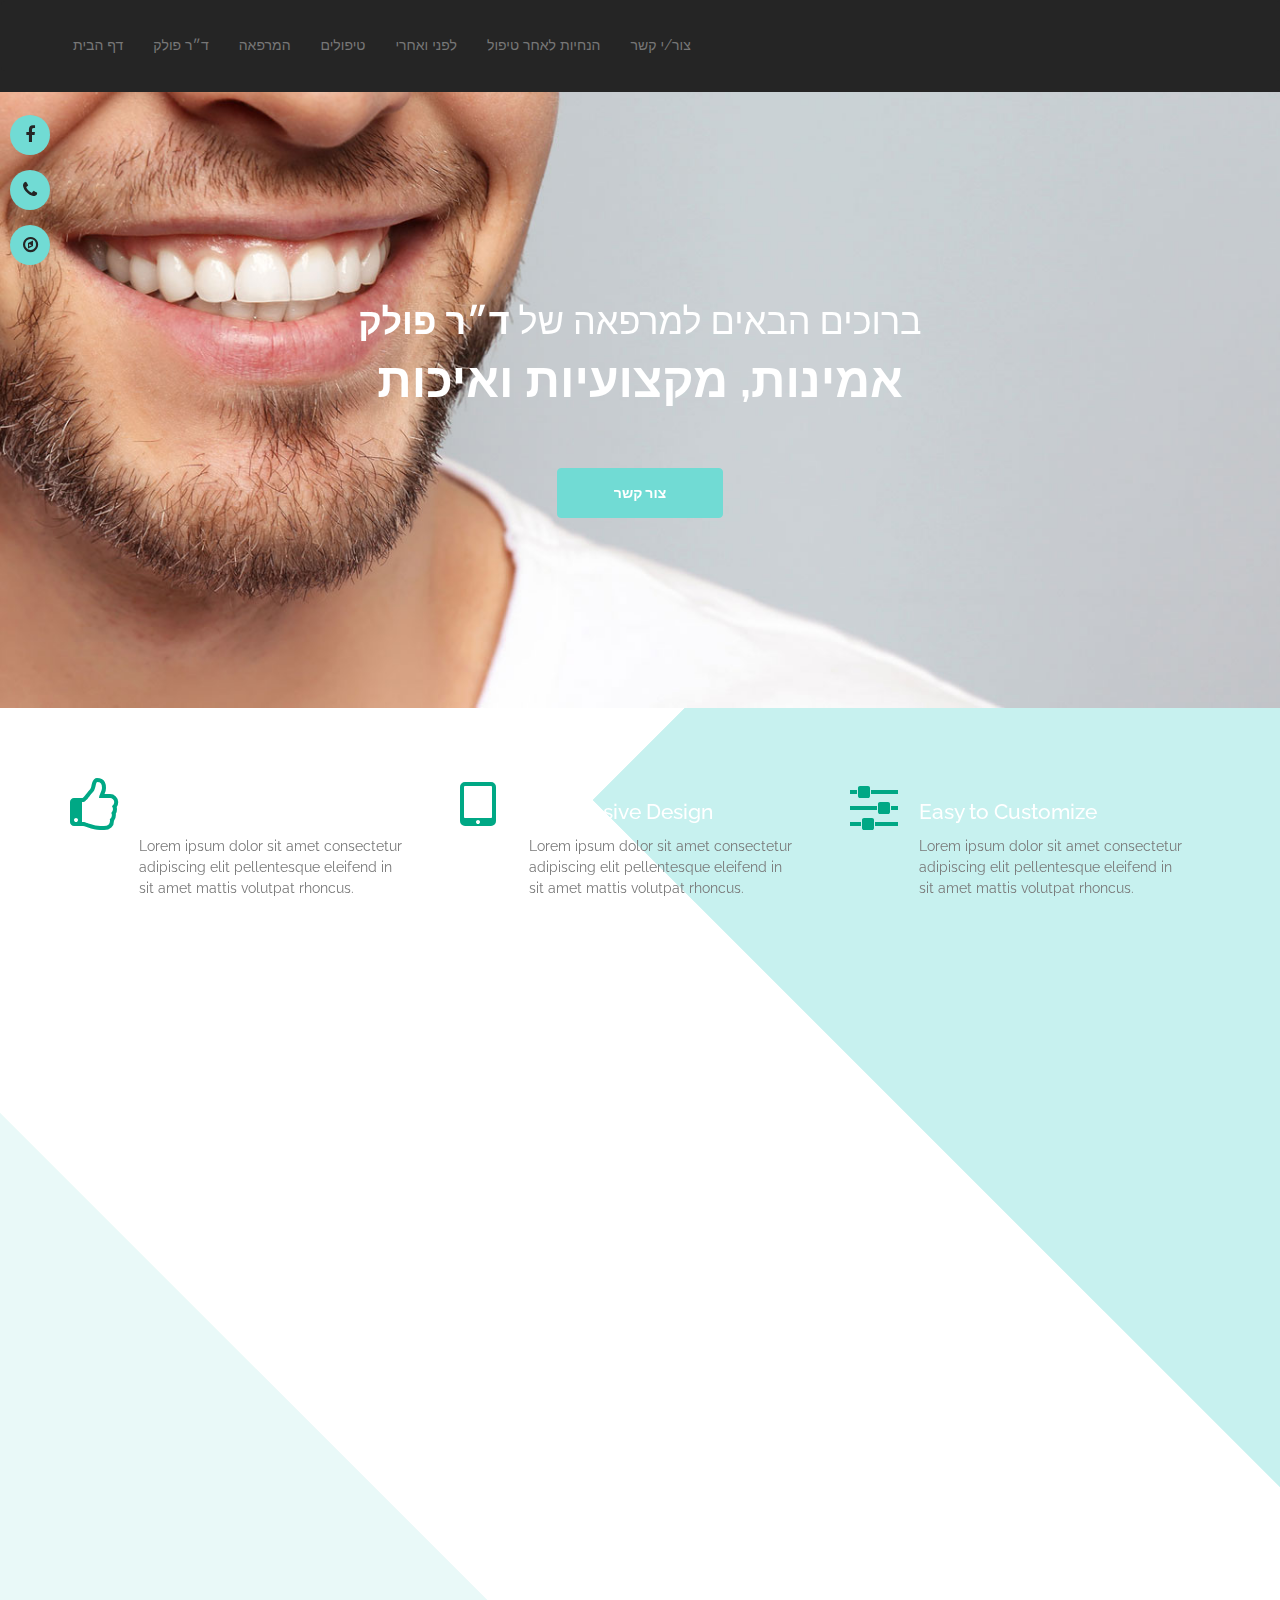
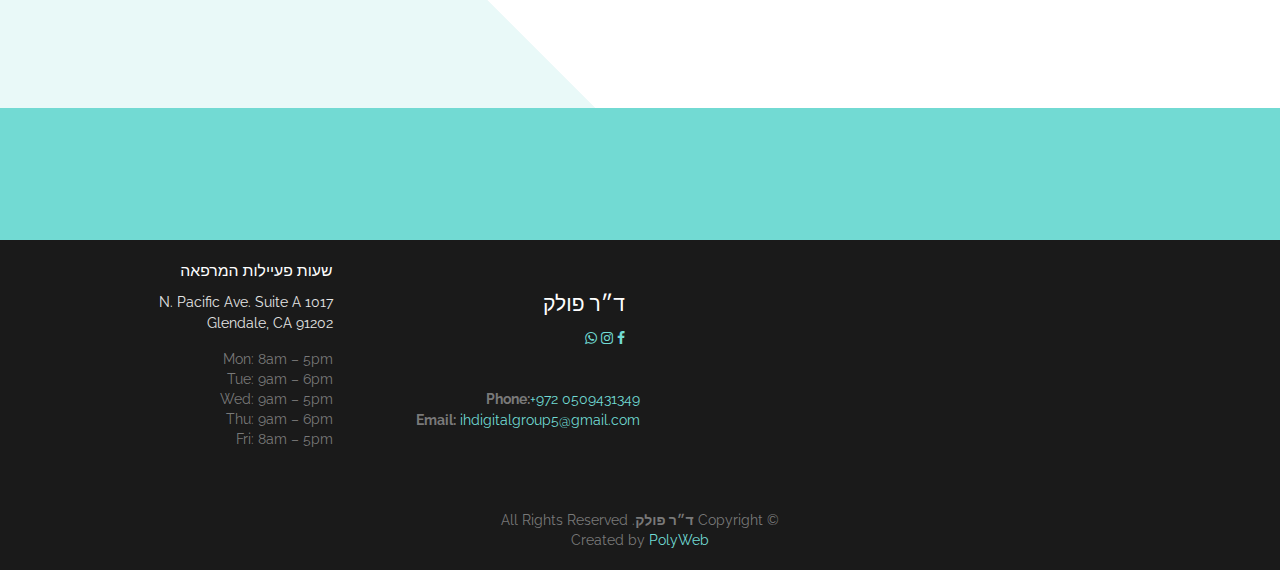
==== index.html @ 7fedbe3e "9" ====
<!doctype html>
<!--[if lt IE 7]>      <html class="no-js lt-ie9 lt-ie8 lt-ie7" lang=""> <![endif]-->
<!--[if IE 7]>         <html class="no-js lt-ie9 lt-ie8" lang=""> <![endif]-->
<!--[if IE 8]>         <html class="no-js lt-ie9" lang=""> <![endif]-->
<!--[if gt IE 8]><!--> <html class="no-js" lang="en"> <!--<![endif]-->
    <head>
        <meta charset="utf-8" lang="he" dir="rtl">
        <title>ד״ר דודו פולק</title>
        <meta name="description" content="">
        <meta name="viewport" content="width=device-width, initial-scale=1">
        <link rel="icon" type="image/png" href="favicon.ico">

        <!--Google Font link-->
        <link href="https://fonts.googleapis.com/css?family=Raleway:100,100i,200,200i,300,300i,400,400i,500,500i,600,600i,700,700i,800,800i,900,900i" rel="stylesheet">


        <link rel="stylesheet" href="assets/css/slick/slick.css"> 
        <link rel="stylesheet" href="assets/css/slick/slick-theme.css">
        <link rel="stylesheet" href="assets/css/animate.css">
        <link rel="stylesheet" href="assets/css/iconfont.css">
        <link rel="stylesheet" href="assets/css/font-awesome.min.css">
        <link rel="stylesheet" href="assets/css/bootstrap.css">
        <link rel="stylesheet" href="assets/css/magnific-popup.css">
        <link rel="stylesheet" href="assets/css/bootsnav.css">
        <link rel="stylesheet" href="https://stackpath.bootstrapcdn.com/bootstrap/4.5.3/css/bootstrap.min.css" integrity="sha384-TX8t27EcRE3e/ihU7zmQxVncDAy5uIKz4rEkgIXeMed4M0jlfIDPvg6uqKI2xXr2" crossorigin="anonymous">
        <!-- xsslider slider css -->
        <link rel="stylesheet" href="styles.css">

        <link href="https://unpkg.com/aos@2.3.1/dist/aos.css" rel="stylesheet">

        <!--<link rel="stylesheet" href="assets/css/xsslider.css">-->




        <!--For Plugins external css-->
        <!--<link rel="stylesheet" href="assets/css/plugins.css" />-->

        <!--Theme custom css -->
        <link rel="stylesheet" href="assets/css/style.css">
        <!--<link rel="stylesheet" href="assets/css/colors/maron.css">-->

        <!--Theme Responsive css-->
        <link rel="stylesheet" href="assets/css/responsive.css" />

        <script src="assets/js/vendor/modernizr-2.8.3-respond-1.4.2.min.js"></script>
    </head>
    <div id="navbar" class=""> 
        <nav class="navbar navbar-default"> 
            <div class="container"> 
                 <div class="navbar-header"> 
                     <button type="button" class="navbar-toggle xs-top" data-toggle="collapse" data-target="#optizign-navbar-collapse">
                          <span class="sr-only">Toggle navigation</span> 
                          <span class="icon-bar"></span>
                           <span class="icon-bar"></span> 
                           <span class="icon-bar"></span> 
                        </button> 
                    </div>  
                    <div id="optizign-navbar-collapse" class="collapse navbar-collapse">
                        <ul id="menu-main-menu-1" class="nav navbar-nav" dir="rtl">
                            <li class="menu-item menu-item-type-custom menu-item-object-custom menu-item-254">
                                <a title="Home" href="index.html" role="link">דף הבית</a>
                            </li>
                            <li class="menu-item menu-item-type-custom menu-item-object-custom menu-item-255">
                                <a title="About" href="pollak.html" role="link">ד״ר פולק</a>
                            </li>
                                <li class="menu-item menu-item-type-custom menu-item-object-custom menu-item-253">
                                    <a title="Information" href="clinic.html" role="link">המרפאה</a>
                                </li>
                                <li class="menu-item menu-item-type-post_type menu-item-object-page menu-item-491">
                                    <a title="Promotions" href="treatments.html" role="link">טיפולים </a>
                                </li>
                                <li class="menu-item menu-item-type-custom menu-item-object-custom menu-item-257">
                                    <a title="Testimonials" href="before-after.html" role="link">לפני ואחרי</a>
                                </li>
                                <li class="menu-item menu-item-type-custom menu-item-object-custom menu-item-396">
                                    <a title="Location" href="after-care.html" role="link">הנחיות לאחר טיפול</a>
                                </li>
                                <li class="menu-item menu-item-type-custom menu-item-object-custom menu-item-256">
                                    <a title="Contact" href="page.html" role="link">צור/י קשר</a>
                                </li>
                               
                            </ul>
                        </div> 
                    </div> </nav> </div>

    <body data-spy="scroll" data-target=".navbar-collapse">


        <!-- Preloader -->
        <div id="loading">
            <div id="loading-center">
                <div id="loading-center-absolute">
                    <div class="object" id="object_one"></div>
                    <div class="object" id="object_two"></div>
                    <div class="object" id="object_three"></div>
                    <div class="object" id="object_four"></div>
                </div>
            </div>
        </div><!--End off Preloader -->

        <div id="background"> 
            
            <div id="background-left">
                <div class="background-pattern"></div>
                <div class="background-pattern"></div>
                <div class="background-pattern"></div>
                <div class="background-pattern"></div>
                <div class="background-pattern"></div>
                <div class="background-pattern"></div>
            </div>
            <div id="background-right">
                <div class="background-pattern"></div>
                <div class="background-pattern"></div>
                <div class="background-pattern"></div>
                <div class="background-pattern"></div>
                <div class="background-pattern"></div>
                <div class="background-pattern"></div>
            </div>
        </div>
            
            
            <div class="background-pattern"></div> <div class="background-pattern"></div> <div class="background-pattern"></div> <div class="background-pattern"></div> <div class="background-pattern"></div> <div class="background-pattern"></div> </div> <div id="background-right"> <div class="background-pattern"></div> <div class="background-pattern"></div> <div class="background-pattern"></div> <div class="background-pattern"></div> <div class="background-pattern"></div> <div class="background-pattern"></div> </div> </div>
        <div class="culmn">
            <!--Home page style-->

            <div class="social"> <a href="//www.facebook.com/MassihOrthodontics/" role="link"><i class="fa fa-facebook" aria-hidden="true"></i></a> <a href="tel:09-9600810" target="_blank" role="link"><i class="fa fa-phone" aria-hidden="true"></i></a> <a href="https://ul.waze.com/ul?ll=32.17041800%2C34.83164790&navigate=yes" target="_blank" role="link"><i class="fa fa-compass" aria-hidden="true"></i></a>  </div>
           
            <!--Home Sections-->
            <section id="home" class="home bg-black fix hidden-xs">
                
                <div class="overlay"></div>
                <div class="container">
                    <div class="row">
                        <div class="main_home text-center">
                            <div class="col-md-12">
                                <div class="hello_slid slick-initialized slick-slider">
                                    <div data-aos="fade-left" data-aos-duration="2400">
                                    <div aria-live="polite" class="slick-list draggable"><div class="slick-track" role="listbox" style="opacity: 1; width: 1140px; transform: translate3d(0px, 0px, 0px);"><div class="slid_item slick-slide slick-current slick-active" data-slick-index="0" aria-hidden="false" tabindex="-1" role="option" aria-describedby="slick-slide00" style="width: 1140px;">
                                        <div class="home_text ">
                                            <h2 class="text-white">ברוכים הבאים למרפאה של  <strong>ד״ר פולק</strong></h2>
                                            <h1 class="text-white">אמינות, מקצועיות ואיכות</h1>
                                        </div>

                                        <div class="home_btns m-top-40">
                                            <a href="page.html" class="btn btn-primary m-top-20" tabindex="0">צור קשר</a>

                                        </div>
                                    </div></div></div></div><!-- End off slid item -->
                                    
                                    </div><!-- End off slid item -->
                                    
                                </div>
                            </div>

                        </div>


                    </div><!--End off row-->
                </section>
            <section id="home2" class="home2 bg-black fix hidden-lg hidden-md">
                
                    <div class="row">
                        <div class="main_home text-center">
                            <div class="col-md-12">
                                
                                            <h2 class="text-white">ברוכים הבאים למרפאה של  <strong>ד״ר פולק</strong></h2>
                                            <h1 class="text-white">אמינות, מקצועיות ואיכות</h1>
                                        </div>

                                        <div class="home_btns m-top-40">
                                            <a href="" class="btn btn-primary m-top-20 " tabindex="0">צור קשר</a>
                                        </div>
                                        </div>
                                    </div>
                                    <div class="hero-overlay animated slideInRight"></div>
                                    <div class="hero-overlay-pattern animated slideInRight"></div>
                                </div>

                </section>


            <!--Featured Section-->
            <section id="features" class="features">
                <div id="background" class="hidden-xs"> <div id="background-left"> <div class="background-pattern"></div> <div class="background-pattern"></div> <div class="background-pattern"></div> <div class="background-pattern"></div> <div class="background-pattern"></div> <div class="background-pattern"></div> </div> <div id="background-right"> <div class="background-pattern"></div> <div class="background-pattern"></div> <div class="background-pattern"></div> <div class="background-pattern"></div> <div class="background-pattern"></div> <div class="background-pattern"></div> </div> </div>

                <div class="container">
                    <div class="row">
                        <div class="main_features fix roomy-70">
                            <div data-aos="fade-left"data-aos-delay="50">
                            <div class="col-md-4">
                                <div class="features_item sm-m-top-30">
                                    <div class="f_item_icon">
                                        <i class="fa fa-thumbs-o-up"></i>
                                    </div>
                                    
                                    <div class="f_item_text">
                                        <h3>Best Quality Design</h3>
                                        <p>Lorem ipsum dolor sit amet consectetur adipiscing elit pellentesque eleifend
                                            in sit amet mattis volutpat rhoncus.</p>
                                    </div>
                                </div>
                            </div>
                            </div>
                            <div data-aos="fade-left"data-aos-delay="100">
                            <div class="col-md-4">
                                <div class="features_item sm-m-top-30">
                                    <div class="f_item_icon">
                                        <i class="fa fa-tablet"></i>
                                    </div>
                                    <div class="f_item_text">
                                        <h3>Responsive Design</h3>
                                        <p>Lorem ipsum dolor sit amet consectetur adipiscing elit pellentesque eleifend
                                            in sit amet mattis volutpat rhoncus.</p>
                                    </div>
                                </div>
                            </div>
                            </div>
                            <div data-aos="fade-left" data-aos-delay="150">
                            <div class="col-md-4">
                                <div class="features_item sm-m-top-30">
                                    <div class="f_item_icon">
                                        <i class="fa fa-sliders"></i>
                                    </div>
                                    <div class="f_item_text">
                                        <h3>Easy to Customize</h3>
                                        <p>Lorem ipsum dolor sit amet consectetur adipiscing elit pellentesque eleifend
                                            in sit amet mattis volutpat rhoncus.</p>
                                    </div>
                                </div>
                            </div>
                            </div>
                        </div>
                    </div><!-- End off row -->
                </div><!-- End off container -->
            </section><!-- End off Featured Section-->


            <!--Business Section-->
           
            <div data-aos="fade-left" data-aos-delay="150">
            <ul id="hexGrid">
                <li class="hex">
                    <a class="hexIn" background-color="#71dbd4";>
                        <!--Instagram -->
                        <img src="doctor-xxl.png" alt="" height="10px" width="10px"/>
                        <h1> ד״ר פולק</h1>
                        <p>אודות</p>
                    </a>
                </li>
                <li class="hex">
                    <a class="hexIn" href="http://twitter.com/incrediblecast">
                        <!--Twitter -->
                        <img src="#" alt="" />
                        <h1>טיפולים</h1>
                        <p>טיפולים שאנו מבצעים במרפאה</p>
                    </a>
                </li>
                <li class="hex">
                    <a class="hexIn" href="http://facebook.com/casthrademosthene">
                        <!--Facebook -->
                        <img src="#" alt="" />
                        <h1>הנחיות </h1>
                        <p>הנחיות לאחר טיפול</p>
                    </a>
                </li>
                <li class="hex">
                    <a class="hexIn" href="#">
                        <!--Youtube -->
                        <img src="#" alt="" />
                        <h1>המרפאה</h1>
                        <p>אודות המרפאה</p>
                    </a>
                </li>
                <li class="hex">
                    <a class="hexIn" href="#">
                        <!--Website -->
                        <img src="#" alt="" />
                        <h1>צור/י קשר</h1>
                        <p>ליצירת קשר או קביעת תור</p>
                    </a>
                </li>
                
               
            </ul>
            </div>

            <!--product section-->
            <section id="features" class="features m-top-40">
                <div class="container" data-aos="fade-up">
          
                  <div class="row feature-item">
                    <div class="col-lg-6" data-aos="fade-right" data-aos-delay="100">
                      <img src="undraw_doctors_hwty.svg" class="img-fluid" alt="">
                    </div>
                    <div class="col-lg-6 wow fadeInUp pt-5 pt-lg-0" data-aos="fade-left" data-aos-delay="150" dir="rtl">
                      <h4>המרפאה</h4>
                      <p>
          We Provide our clients all the tools they need to help them build and grow thier business  .         </p>
                      <p>
          We are exited to start working with you, <br>feel free to contact us were only one click away     .       </p>
                    </div>
                  </div>
          
          
                </div>
              </section>

            <!--Test section-->
            
        


            <section id="action" class="action bg-primary roomy-40 m-top-40">
                <div class="container">
                    <div class="row">
                        <div data-aos="fade-left" data-aos-delay="150">
                        <div class="maine_action">
                            
                            <div class="col-md-4">
                                <div class="action_btn text-left sm-text-center">
                                    <a href="page.html" class="btn btn-default">צור קשר</a>
                                </div>
                            </div>
                            <div class="col-md-8">
                                <div class="action_item text-center">
                                    <h2 class="text-white text-uppercase">לקביעת תורים ולפניות לחצו כאן</h2>
                                </div>
                            </div>
                        </div>
                        </div>
                    </div>
                </div>
            </section>

            <footer id="footer" class="section-bg " dir="rtl">
                <div class="footer-top ">
                  <div class="container">
            
                    <div class="row">
            
                      <div class="col-lg-6">
            
                        <div class="row">
            
                            <div class="col-sm-6">
                                <div class="footer-links">
                                     <h5>שעות פעיילות המרפאה</h5> <p><span class="business-address"><a style="color:#e6e6e6;" href="//www.google.com/maps/place/Massih+Orthodontics/@34.160593,-118.2643743,17z/data=!4m12!1m6!3m5!1s0x80c2c0553aad3055:0x72ef1b96dedf6748!2sMassih+Orthodontics!8m2!3d34.160566!4d-118.26455!3m4!1s0x80c2c0553aad3055:0x72ef1b96dedf6748!8m2!3d34.160566!4d-118.26455" role="link">1017 N. Pacific Ave. Suite A<br>Glendale, CA 91202</a></span></p> <ul><li> Mon: 8am – 5pm </li><li> Tue: 9am – 6pm </li><li> Wed: 9am – 5pm </li><li> Thu: 9am – 6pm </li><li> Fri: 8am – 5pm </li></ul> </div>
                                </div>
                          <div class="col-sm-6">
        
                            <h1></h1>
                                            <div class="footer-info">
                                              <h3>ד״ר פולק</h3>
                                            </div>
                            
                                            <div class="social-links">
                                              <a href="#" class="facebook"><i class="fa fa-facebook"></i></a>
                                              <a href="#" class="instagram"><i class="fa fa-instagram"></i></a>
                                              <a href="https://api.whatsapp.com/send?phone=972509431349" class="linkedin"><i class="fa fa-whatsapp"></i></a>
                                            </div>
                            
                                          </div>
                          
            
                            <div class="footer-links">
                              <h4>Contact Us</h4>
                              <p>
                                <strong>Phone:</strong><a href="https://api.whatsapp.com/send?phone=972509431349">+972 0509431349</a> <br>
                                <strong>Email:</strong> <a href="mailto:ihdigitalgroup5@gmail.com">ihdigitalgroup5@gmail.com</a><br>
            
                                
                              </p>
                            </div>
            
                            
            
                          </div>
            
                        </div>
            
                      </div>
            
                      <div class="col-lg-6">
            
                        <div class="form ">
            
                          <h4>Send us a message</h4>
            
                        </div>
            
                      </div>
            
                    </div>
            
                  </div>
                </div>
            
                <div class="container text-center ">
                  <div class="copyright">
                    © Copyright <strong>ד״ר פולק</strong>. All Rights Reserved
                    <div class="credits">
                   
            
                      Created by <a href="https://polyweb.me/">PolyWeb</a>
                    </div>
                  </div>
                  
                </div>
              </footer>




        </div>

        <!-- JS includes -->
<script src="https://code.jquery.com/jquery-3.5.1.slim.min.js" integrity="sha384-DfXdz2htPH0lsSSs5nCTpuj/zy4C+OGpamoFVy38MVBnE+IbbVYUew+OrCXaRkfj" crossorigin="anonymous"></script>
<script src="https://stackpath.bootstrapcdn.com/bootstrap/4.5.3/js/bootstrap.bundle.min.js" integrity="sha384-ho+j7jyWK8fNQe+A12Hb8AhRq26LrZ/JpcUGGOn+Y7RsweNrtN/tE3MoK7ZeZDyx" crossorigin="anonymous"></script>
        <script src="assets/js/vendor/jquery-1.11.2.min.js"></script>
        <script src="assets/js/vendor/bootstrap.min.js"></script>

        <script src="assets/js/owl.carousel.min.js"></script>
        <script src="assets/js/jquery.magnific-popup.js"></script>
        <script src="assets/js/jquery.easing.1.3.js"></script>
        <script src="assets/css/slick/slick.js"></script>
        <script src="assets/css/slick/slick.min.js"></script>
        <script src="assets/js/jquery.collapse.js"></script>
        <script src="assets/js/bootsnav.js"></script>



        <script src="assets/js/plugins.js"></script>
        <script src="assets/js/main.js"></script>
        <script src="https://unpkg.com/aos@2.3.1/dist/aos.js"></script>
        <script>
            AOS.init();
          </script>

        

    </body>
</html>
---- assets/css/iconfont.css ----
/*********************************************************************

*  Icon pack: bootstrapThemesCo-icon
*  This Icon pack created by: http://bootstrapthemes.co
*
*  Please keep this disclaimer with my code if you use it. Thanks. :-)
*  Got feedback or questions, ask here:
*  https://github.com/bootstrapthemesco/bootstrapthemes.co/issues

*********************************************************************/

@font-face {
    font-family: 'bootstrapThemesCo-icon';
    src:    url('../fonts/bootstrapThemesCo-icon.eot?dcpptv');
    src:    url('../fonts/bootstrapThemesCo-icon.eot?dcpptv#iefix') format('embedded-opentype'),
        url('../fonts/bootstrapThemesCo-icon.ttf?dcpptv') format('truetype'),
        url('../fonts/bootstrapThemesCo-icon.woff?dcpptv') format('woff'),
        url('../fonts/bootstrapThemesCo-icon.svg?dcpptv#bootstrapThemesCo-icon') format('svg');
    font-weight: normal;
    font-style: normal;
}

.icon {
    /* use !important to prevent issues with browser extensions that change fonts */
    font-family: 'bootstrapThemesCo-icon' !important;
    speak: none;
    font-style: normal;
    font-weight: normal;
    font-variant: normal;
    text-transform: none;
    line-height: 1;

    /* Better Font Rendering =========== */
    -webkit-font-smoothing: antialiased;
    -moz-osx-font-smoothing: grayscale;
}

.icon-agenda:before {
    content: "\eaca";
}
.icon-art:before {
    content: "\eacb";
}
.icon-picture2:before {
    content: "\e827";
}
.icon-bag:before {
    content: "\eacc";
}
.icon-eccommerce:before {
    content: "\eacf";
}
.icon-clock3:before {
    content: "\ead0";
}
.icon-clothes:before {
    content: "\ead1";
}
.icon-commerce-1:before {
    content: "\ead2";
}
.icon-commerce2:before {
    content: "\ead3";
}
.icon-computer2:before {
    content: "\ead4";
}
.icon-crown:before {
    content: "\ead5";
}
.icon-cup:before {
    content: "\ead6";
}
.icon-resturent:before {
    content: "\ead7";
}
.icon-birthday:before {
    content: "\ead8";
}
.icon-drinks:before {
    content: "\ead9";
}
.icon-drinks1:before {
    content: "\eada";
}
.icon-cup1:before {
    content: "\eadb";
}
.icon-pizza1:before {
    content: "\eadc";
}
.icon-bear1:before {
    content: "\eadd";
}
.icon-burger:before {
    content: "\eade";
}
.icon-food-9:before {
    content: "\eadf";
}
.icon-food-10:before {
    content: "\eae0";
}
.icon-food-11:before {
    content: "\eae1";
}
.icon-food-12:before {
    content: "\eae2";
}
.icon-food:before {
    content: "\eae3";
}
.icon-home2:before {
    content: "\eae4";
}
.icon-justice:before {
    content: "\eae5";
}
.icon-light-1:before {
    content: "\eae6";
}
.icon-light:before {
    content: "\eae7";
}
.icon-medical-12:before {
    content: "\eae8";
}
.icon-medical-22:before {
    content: "\eae9";
}
.icon-medical2:before {
    content: "\eaea";
}
.icon-money2:before {
    content: "\eaeb";
}
.icon-mountain:before {
    content: "\eaec";
}
.icon-multimedia-12:before {
    content: "\eaed";
}
.icon-multimedia2:before {
    content: "\eaee";
}
.icon-music-1:before {
    content: "\eaef";
}
.icon-music-2:before {
    content: "\eaf0";
}
.icon-music:before {
    content: "\eaf1";
}
.icon-party-1:before {
    content: "\eaf2";
}
.icon-party:before {
    content: "\eaf3";
}
.icon-people-14:before {
    content: "\eaf4";
}
.icon-people-22:before {
    content: "\eaf5";
}
.icon-people-32:before {
    content: "\eaf6";
}
.icon-people-42:before {
    content: "\eaf7";
}
.icon-people:before {
    content: "\eaf8";
}
.icon-planet:before {
    content: "\eaf9";
}
.icon-present:before {
    content: "\eafa";
}
.icon-restaurant-1:before {
    content: "\eafb";
}
.icon-restaurant2:before {
    content: "\eafc";
}
.icon-science-1:before {
    content: "\eafd";
}
.icon-science:before {
    content: "\eafe";
}
.icon-shapes:before {
    content: "\eaff";
}
.icon-size:before {
    content: "\eb00";
}
.icon-technology-12:before {
    content: "\eb02";
}
.icon-technology-22:before {
    content: "\eb03";
}
.icon-technology:before {
    content: "\eb04";
}
.icon-tool-12:before {
    content: "\eb05";
}
.icon-tool-22:before {
    content: "\eb06";
}
.icon-tool-32:before {
    content: "\eb07";
}
.icon-tool:before {
    content: "\eb08";
}
.icon-typography:before {
    content: "\eb09";
}
.icon-vintage-1:before {
    content: "\eb0a";
}
.icon-vintage-2:before {
    content: "\eb0b";
}
.icon-vintage2:before {
    content: "\eb0c";
}
.icon-wrench:before {
    content: "\eb0d";
}
.icon-bank31:before {
    content: "\e902";
}
.icon-bank45:before {
    content: "\e903";
}
.icon-bank53:before {
    content: "\e904";
}
.icon-bank110:before {
    content: "\e905";
}
.icon-bank111:before {
    content: "\e906";
}
.icon-cards3:before {
    content: "\e907";
}
.icon-bank48:before {
    content: "\e908";
}
.icon-money-6:before {
    content: "\e909";
}
.icon-id19:before {
    content: "\e90a";
}
.icon-cellphone:before {
    content: "\e90b";
}
.icon-money-7:before {
    content: "\e90c";
}
.icon-id-card42:before {
    content: "\e90d";
}
.icon-business-20:before {
    content: "\e90e";
}
.icon-business-17:before {
    content: "\e90f";
}
.icon-money385:before {
    content: "\e910";
}
.icon-debit-card15:before {
    content: "\e911";
}
.icon-credit-card31:before {
    content: "\e912";
}
.icon-business-18:before {
    content: "\e913";
}
.icon-payment-method9:before {
    content: "\e914";
}
.icon-money383:before {
    content: "\e9a3";
}
.icon-cash3:before {
    content: "\e915";
}
.icon-currency43:before {
    content: "\e916";
}
.icon-money-14:before {
    content: "\e917";
}
.icon-money-1:before {
    content: "\e91a";
}
.icon-money389:before {
    content: "\e9a5";
}
.icon-currency31:before {
    content: "\e967";
}
.icon-currency33:before {
    content: "\e968";
}
.icon-dollar-symbol10:before {
    content: "\e972";
}
.icon-business-210:before {
    content: "\eace";
}
.icon-dollar-symbol17:before {
    content: "\e973";
}
.icon-archives:before {
    content: "\e91b";
}
.icon-light-bulb53:before {
    content: "\e991";
}
.icon-money:before {
    content: "\ea64";
}
.icon-paper:before {
    content: "\e91c";
}
.icon-id-card9:before {
    content: "\e91d";
}
.icon-business-5:before {
    content: "\e91e";
}
.icon-business-22:before {
    content: "\e91f";
}
.icon-license:before {
    content: "\e822";
}
.icon-beach:before {
    content: "\e920";
}
.icon-baggage29:before {
    content: "\e921";
}
.icon-bag73:before {
    content: "\e922";
}
.icon-bank24:before {
    content: "\e923";
}
.icon-bank106:before {
    content: "\e925";
}
.icon-business-110:before {
    content: "\eacd";
}
.icon-graphs4:before {
    content: "\e926";
}
.icon-graphic78:before {
    content: "\e929";
}
.icon-line-graphic9:before {
    content: "\e92a";
}
.icon-business-30:before {
    content: "\e92b";
}
.icon-graphic:before {
    content: "\e92c";
}
.icon-business-9:before {
    content: "\e92e";
}
.icon-business-26:before {
    content: "\e931";
}
.icon-stats47:before {
    content: "\e933";
}
.icon-stats42:before {
    content: "\e934";
}
.icon-data56:before {
    content: "\e935";
}
.icon-line-graphic8:before {
    content: "\e936";
}
.icon-business72:before {
    content: "\e937";
}
.icon-monitor:before {
    content: "\e938";
}
.icon-arrow-1:before {
    content: "\e939";
}
.icon-computer:before {
    content: "\e93a";
}
.icon-business-8:before {
    content: "\e93b";
}
.icon-basket36:before {
    content: "\e93f";
}
.icon-bill10:before {
    content: "\e940";
}
.icon-bill13:before {
    content: "\e941";
}
.icon-briefcase30:before {
    content: "\e942";
}
.icon-building112:before {
    content: "\e94a";
}
.icon-building134:before {
    content: "\e94b";
}
.icon-building143:before {
    content: "\e94c";
}
.icon-business15:before {
    content: "\e94d";
}
.icon-business70:before {
    content: "\e94e";
}
.icon-businessman30:before {
    content: "\e94f";
}
.icon-businessman285:before {
    content: "\e950";
}
.icon-butchery:before {
    content: "\e951";
}
.icon-case3:before {
    content: "\e952";
}
.icon-chart6:before {
    content: "\e953";
}
.icon-circular-arrows9:before {
    content: "\e954";
}
.icon-city39:before {
    content: "\e955";
}
.icon-closed3:before {
    content: "\e956";
}
.icon-cloud-storage9:before {
    content: "\e957";
}
.icon-coffee-cup5:before {
    content: "\e958";
}
.icon-cogwheel50:before {
    content: "\e959";
}
.icon-cogwheels16:before {
    content: "\e95a";
}
.icon-coin:before {
    content: "\e95b";
}
.icon-computer-screen50:before {
    content: "\e95c";
}
.icon-computer-screen19:before {
    content: "\e95d";
}
.icon-computer-screen20:before {
    content: "\e95e";
}
.icon-computer-screen22:before {
    content: "\e95f";
}
.icon-credit-card28:before {
    content: "\e960";
}
.icon-computer-screen21:before {
    content: "\e962";
}
.icon-computer-screen49:before {
    content: "\e965";
}
.icon-computering:before {
    content: "\e966";
}
.icon-curriculum4:before {
    content: "\e969";
}
.icon-customer-service8:before {
    content: "\e96a";
}
.icon-cute:before {
    content: "\e96b";
}
.icon-data63:before {
    content: "\e96c";
}
.icon-delivery48:before {
    content: "\e96d";
}
.icon-dessert45:before {
    content: "\e96e";
}
.icon-diamond6:before {
    content: "\e96f";
}
.icon-document286:before {
    content: "\e970";
}
.icon-file273:before {
    content: "\e977";
}
.icon-file294:before {
    content: "\e978";
}
.icon-file322:before {
    content: "\e979";
}
.icon-folder61:before {
    content: "\e97a";
}
.icon-game91:before {
    content: "\e97b";
}
.icon-garbage43:before {
    content: "\e97c";
}
.icon-golden4:before {
    content: "\e97d";
}
.icon-graph36:before {
    content: "\e97e";
}
.icon-graphic75:before {
    content: "\e97f";
}
.icon-group47:before {
    content: "\e980";
}
.icon-handshake5:before {
    content: "\e981";
}
.icon-handshake7:before {
    content: "\e982";
}
.icon-heart388:before {
    content: "\e983";
}
.icon-heart389:before {
    content: "\e984";
}
.icon-heater1:before {
    content: "\e985";
}
.icon-human57:before {
    content: "\e988";
}
.icon-industrial8:before {
    content: "\e989";
}
.icon-industrial20:before {
    content: "\e98a";
}
.icon-industry7:before {
    content: "\e98b";
}
.icon-insect31:before {
    content: "\e98c";
}
.icon-lamp43:before {
    content: "\e98d";
}
.icon-letter124:before {
    content: "\e98e";
}
.icon-money514:before {
    content: "\e9aa";
}
.icon-letters24:before {
    content: "\e98f";
}
.icon-envelope126:before {
    content: "\e975";
}
.icon-check-1:before {
    content: "\ea13";
}
.icon-mail113:before {
    content: "\e998";
}
.icon-levels5:before {
    content: "\e990";
}
.icon-lock133:before {
    content: "\e992";
}
.icon-logistics16:before {
    content: "\e993";
}
.icon-logistics51:before {
    content: "\e994";
}
.icon-loudspeaker30:before {
    content: "\e995";
}
.icon-magnifying-glass66:before {
    content: "\e996";
}
.icon-magnifying-glass86:before {
    content: "\e997";
}
.icon-man78:before {
    content: "\e999";
}
.icon-man523:before {
    content: "\e99a";
}
.icon-managers:before {
    content: "\e99b";
}
.icon-map12:before {
    content: "\e99c";
}
.icon-market13:before {
    content: "\e99d";
}
.icon-men24:before {
    content: "\e99f";
}
.icon-men56:before {
    content: "\e9a0";
}
.icon-milk6:before {
    content: "\e9a1";
}
.icon-money210:before {
    content: "\e9a2";
}
.icon-money409:before {
    content: "\e9a6";
}
.icon-money441:before {
    content: "\e9a8";
}
.icon-money502:before {
    content: "\e9a9";
}
.icon-money386:before {
    content: "\e9a4";
}
.icon-money570:before {
    content: "\e9ab";
}
.icon-multimedia-option25:before {
    content: "\e9ac";
}
.icon-news20:before {
    content: "\e9ad";
}
.icon-notepad23:before {
    content: "\e9ae";
}
.icon-package28:before {
    content: "\e9af";
}
.icon-paperclip1:before {
    content: "\e9b0";
}
.icon-payment-method8:before {
    content: "\e9b1";
}
.icon-pencil157:before {
    content: "\e9b2";
}
.icon-percentage3:before {
    content: "\e9b3";
}
.icon-person256:before {
    content: "\e9b4";
}
.icon-phone34:before {
    content: "\e9b5";
}
.icon-pin139:before {
    content: "\e9b6";
}
.icon-printed3:before {
    content: "\e9b7";
}
.icon-profession10:before {
    content: "\e9b9";
}
.icon-professional4:before {
    content: "\e9ba";
}
.icon-professional5:before {
    content: "\e9bb";
}
.icon-real-estate2:before {
    content: "\e9bc";
}
.icon-save13:before {
    content: "\e9bd";
}
.icon-scarecrow2:before {
    content: "\e9be";
}
.icon-settings18:before {
    content: "\e9bf";
}
.icon-supermarket39:before {
    content: "\e9cf";
}
.icon-supermarket41:before {
    content: "\e9d0";
}
.icon-shopper22:before {
    content: "\e9c2";
}
.icon-shopping-basket8:before {
    content: "\e9c3";
}
.icon-shopping-1:before {
    content: "\ea85";
}
.icon-shopping1:before {
    content: "\e9c4";
}
.icon-shopping2:before {
    content: "\e9c5";
}
.icon-smartphone260:before {
    content: "\e9c6";
}
.icon-spam:before {
    content: "\e9c7";
}
.icon-speech-bubble68:before {
    content: "\e9c8";
}
.icon-speech-bubble142:before {
    content: "\e9c9";
}
.icon-stats56:before {
    content: "\e9cb";
}
.icon-stick-man200:before {
    content: "\e9cc";
}
.icon-shop:before {
    content: "\e9c0";
}
.icon-store19:before {
    content: "\e9cd";
}
.icon-house85:before {
    content: "\e987";
}
.icon-business-10:before {
    content: "\ea02";
}
.icon-suitcase89:before {
    content: "\e9ce";
}
.icon-money421:before {
    content: "\e9a7";
}
.icon-tag20:before {
    content: "\e9d2";
}
.icon-targeting11:before {
    content: "\e9d3";
}
.icon-worker51:before {
    content: "\e9ea";
}
.icon-telemarketer6:before {
    content: "\e9d4";
}
.icon-telemarketer32:before {
    content: "\e9d5";
}
.icon-telephone197:before {
    content: "\e9d6";
}
.icon-telephone208:before {
    content: "\e9d7";
}
.icon-printer13:before {
    content: "\e9b8";
}
.icon-tool294:before {
    content: "\e9d8";
}
.icon-tool724:before {
    content: "\e9d9";
}
.icon-tool800:before {
    content: "\e9da";
}
.icon-tool1074:before {
    content: "\e9db";
}
.icon-transport224:before {
    content: "\e9dc";
}
.icon-transport796:before {
    content: "\e9dd";
}
.icon-transport1088:before {
    content: "\e9de";
}
.icon-transport1089:before {
    content: "\e9df";
}
.icon-triangle25:before {
    content: "\e9e0";
}
.icon-user216:before {
    content: "\e9e1";
}
.icon-vacations2:before {
    content: "\e9e2";
}
.icon-white79:before {
    content: "\e9e4";
}
.icon-winner64:before {
    content: "\e9e5";
}
.icon-woman243:before {
    content: "\e9e6";
}
.icon-worker:before {
    content: "\e9e7";
}
.icon-worker43:before {
    content: "\e9e8";
}
.icon-worker44:before {
    content: "\e9e9";
}
.icon-working15:before {
    content: "\e9eb";
}
.icon-world80:before {
    content: "\e9ec";
}
.icon-arrows-1:before {
    content: "\e9ed";
}
.icon-arrows-2:before {
    content: "\e9ee";
}
.icon-arrows-3:before {
    content: "\e9ef";
}
.icon-arrows:before {
    content: "\e9f0";
}
.icon-avatar:before {
    content: "\e9f1";
}
.icon-ball:before {
    content: "\e9f2";
}
.icon-box:before {
    content: "\e9f3";
}
.icon-boxes:before {
    content: "\e9f4";
}
.icon-building:before {
    content: "\e9f5";
}
.icon-buildings-1:before {
    content: "\e9f6";
}
.icon-buildings-2:before {
    content: "\e9f7";
}
.icon-buildings-3:before {
    content: "\e9f8";
}
.icon-buildings-4:before {
    content: "\e9f9";
}
.icon-buildings-5:before {
    content: "\e9fa";
}
.icon-buildings:before {
    content: "\e9fb";
}
.icon-business-1:before {
    content: "\e9fc";
}
.icon-business-2:before {
    content: "\e9fd";
}
.icon-business-3:before {
    content: "\e9fe";
}
.icon-business-4:before {
    content: "\e9ff";
}
.icon-business-6:before {
    content: "\ea00";
}
.icon-business-7:before {
    content: "\ea01";
}
.icon-business-11:before {
    content: "\ea03";
}
.icon-business-12:before {
    content: "\ea04";
}
.icon-business-13:before {
    content: "\ea05";
}
.icon-business-14:before {
    content: "\ea06";
}
.icon-business-15:before {
    content: "\ea07";
}
.icon-business-19:before {
    content: "\ea08";
}
.icon-business-21:before {
    content: "\ea09";
}
.icon-business-24:before {
    content: "\ea0b";
}
.icon-business-25:before {
    content: "\ea0c";
}
.icon-business-27:before {
    content: "\ea0d";
}
.icon-business-29:before {
    content: "\ea0f";
}
.icon-business-32:before {
    content: "\ea10";
}
.icon-business-33:before {
    content: "\ea11";
}
.icon-business:before {
    content: "\ea12";
}
.icon-check:before {
    content: "\ea14";
}
.icon-circle-4:before {
    content: "\ea15";
}
.icon-circle:before {
    content: "\ea16";
}
.icon-city:before {
    content: "\ea17";
}
.icon-clock-1:before {
    content: "\ea18";
}
.icon-clock:before {
    content: "\ea19";
}
.icon-coins-1:before {
    content: "\ea1a";
}
.icon-coins-2:before {
    content: "\ea1b";
}
.icon-coins-3:before {
    content: "\ea1c";
}
.icon-coins:before {
    content: "\ea1d";
}
.icon-commerce:before {
    content: "\ea1e";
}
.icon-computer-1:before {
    content: "\ea1f";
}
.icon-computer-2:before {
    content: "\ea20";
}
.icon-computer-3:before {
    content: "\ea21";
}
.icon-computer-4:before {
    content: "\ea22";
}
.icon-computer-5:before {
    content: "\ea23";
}
.icon-computer-6:before {
    content: "\ea24";
}
.icon-computer-7:before {
    content: "\ea25";
}
.icon-computer-8:before {
    content: "\ea26";
}
.icon-connection-1:before {
    content: "\ea27";
}
.icon-connection:before {
    content: "\ea29";
}
.icon-construction-1:before {
    content: "\ea2a";
}
.icon-construction-2:before {
    content: "\ea2b";
}
.icon-construction-3:before {
    content: "\ea2c";
}
.icon-construction-4:before {
    content: "\ea2d";
}
.icon-construction-5:before {
    content: "\ea2e";
}
.icon-construction-6:before {
    content: "\ea2f";
}
.icon-construction-7:before {
    content: "\ea30";
}
.icon-construction-8:before {
    content: "\ea31";
}
.icon-construction-9:before {
    content: "\ea32";
}
.icon-construction-10:before {
    content: "\ea33";
}
.icon-construction-11:before {
    content: "\ea34";
}
.icon-construction2:before {
    content: "\ea35";
}
.icon-cut-1:before {
    content: "\ea36";
}
.icon-cut:before {
    content: "\ea37";
}
.icon-database:before {
    content: "\ea38";
}
.icon-farm:before {
    content: "\ea39";
}
.icon-folder:before {
    content: "\ea3a";
}
.icon-game-1:before {
    content: "\ea3b";
}
.icon-game-2:before {
    content: "\ea3c";
}
.icon-game:before {
    content: "\ea3d";
}
.icon-gear:before {
    content: "\ea3e";
}
.icon-gym:before {
    content: "\ea3f";
}
.icon-health:before {
    content: "\ea40";
}
.icon-home-1:before {
    content: "\ea41";
}
.icon-home-2:before {
    content: "\ea42";
}
.icon-home:before {
    content: "\ea43";
}
.icon-interface-1:before {
    content: "\ea44";
}
.icon-interface-2:before {
    content: "\ea45";
}
.icon-interface-3:before {
    content: "\ea46";
}
.icon-interface-4:before {
    content: "\ea47";
}
.icon-interface:before {
    content: "\ea48";
}
.icon-internet:before {
    content: "\ea49";
}
.icon-man-1:before {
    content: "\ea4b";
}
.icon-man-2:before {
    content: "\ea4c";
}
.icon-man-3:before {
    content: "\ea4d";
}
.icon-man:before {
    content: "\ea4e";
}
.icon-market:before {
    content: "\ea4f";
}
.icon-medical-1:before {
    content: "\ea50";
}
.icon-medical-2:before {
    content: "\ea51";
}
.icon-medical-3:before {
    content: "\ea52";
}
.icon-medical-4:before {
    content: "\ea53";
}
.icon-medical-5:before {
    content: "\ea54";
}
.icon-medical-6:before {
    content: "\ea55";
}
.icon-medical-7:before {
    content: "\ea56";
}
.icon-medical-8:before {
    content: "\ea57";
}
.icon-medical-9:before {
    content: "\ea58";
}
.icon-medical:before {
    content: "\ea59";
}
.icon-money-2:before {
    content: "\ea5a";
}
.icon-money-3:before {
    content: "\ea5b";
}
.icon-money-4:before {
    content: "\ea5c";
}
.icon-money-5:before {
    content: "\ea5d";
}
.icon-money-8:before {
    content: "\ea5e";
}
.icon-money-9:before {
    content: "\ea5f";
}
.icon-money-10:before {
    content: "\ea60";
}
.icon-money-11:before {
    content: "\ea61";
}
.icon-money-12:before {
    content: "\ea62";
}
.icon-money-13:before {
    content: "\ea63";
}
.icon-monitor-1:before {
    content: "\ea65";
}
.icon-multimedia-1:before {
    content: "\ea66";
}
.icon-multimedia:before {
    content: "\ea67";
}
.icon-nature-1:before {
    content: "\ea68";
}
.icon-nature-2:before {
    content: "\ea69";
}
.icon-nature-3:before {
    content: "\ea6a";
}
.icon-nature:before {
    content: "\ea6b";
}
.icon-net:before {
    content: "\ea6c";
}
.icon-night:before {
    content: "\ea6d";
}
.icon-notebook:before {
    content: "\ea6e";
}
.icon-people-1:before {
    content: "\ea6f";
}
.icon-people-2:before {
    content: "\ea70";
}
.icon-people-3:before {
    content: "\ea71";
}
.icon-people-4:before {
    content: "\ea72";
}
.icon-people-5:before {
    content: "\ea73";
}
.icon-people-6:before {
    content: "\ea74";
}
.icon-people-7:before {
    content: "\ea75";
}
.icon-people-8:before {
    content: "\ea76";
}
.icon-people-9:before {
    content: "\ea77";
}
.icon-people-10:before {
    content: "\ea78";
}
.icon-people-11:before {
    content: "\ea79";
}
.icon-people-12:before {
    content: "\ea7a";
}
.icon-people-13:before {
    content: "\ea7b";
}
.icon-phone:before {
    content: "\ea7c";
}
.icon-player:before {
    content: "\ea7d";
}
.icon-restaurant:before {
    content: "\ea7e";
}
.icon-river:before {
    content: "\ea7f";
}
.icon-road:before {
    content: "\ea80";
}
.icon-school:before {
    content: "\ea81";
}
.icon-scissors:before {
    content: "\ea82";
}
.icon-shop2:before {
    content: "\ea84";
}
.icon-shopping:before {
    content: "\ea86";
}
.icon-shovel:before {
    content: "\ea87";
}
.icon-sign:before {
    content: "\ea88";
}
.icon-signature:before {
    content: "\ea89";
}
.icon-social-media-1:before {
    content: "\ea8a";
}
.icon-connection-2:before {
    content: "\ea28";
}
.icon-social-media-2:before {
    content: "\ea8b";
}
.icon-social-media-3:before {
    content: "\ea8c";
}
.icon-social-media-4:before {
    content: "\ea8d";
}
.icon-social-media-5:before {
    content: "\ea8e";
}
.icon-social-media-6:before {
    content: "\ea8f";
}
.icon-social-media-7:before {
    content: "\ea90";
}
.icon-social-media-8:before {
    content: "\ea91";
}
.icon-social-media-9:before {
    content: "\ea92";
}
.icon-social-media-10:before {
    content: "\ea93";
}
.icon-link2:before {
    content: "\ea4a";
}
.icon-social-media-11:before {
    content: "\ea94";
}
.icon-social-media-12:before {
    content: "\ea95";
}
.icon-social-media-13:before {
    content: "\ea96";
}
.icon-social-media-14:before {
    content: "\ea97";
}
.icon-social-media-15:before {
    content: "\ea98";
}
.icon-social-media-16:before {
    content: "\ea99";
}
.icon-social-media:before {
    content: "\ea9a";
}
.icon-social:before {
    content: "\ea9b";
}
.icon-sport:before {
    content: "\ea9c";
}
.icon-sports-1:before {
    content: "\ea9d";
}
.icon-sports-2:before {
    content: "\ea9e";
}
.icon-sports-3:before {
    content: "\ea9f";
}
.icon-sports:before {
    content: "\eaa0";
}
.icon-statistics:before {
    content: "\eaa2";
}
.icon-suitcase-1:before {
    content: "\eaa3";
}
.icon-suitcase:before {
    content: "\eaa4";
}
.icon-summer-1:before {
    content: "\eaa5";
}
.icon-summer:before {
    content: "\eaa6";
}
.icon-syringe:before {
    content: "\eaa7";
}
.icon-target:before {
    content: "\eaa8";
}
.icon-technology-1:before {
    content: "\eaa9";
}
.icon-technology-2:before {
    content: "\eaaa";
}
.icon-technology-3:before {
    content: "\eaab";
}
.icon-technology-4:before {
    content: "\eaac";
}
.icon-technology-5:before {
    content: "\eaad";
}
.icon-technology-6:before {
    content: "\eaae";
}
.icon-technology-7:before {
    content: "\eaaf";
}
.icon-technology-8:before {
    content: "\eab0";
}
.icon-technology-9:before {
    content: "\eab1";
}
.icon-technology-10:before {
    content: "\eab2";
}
.icon-technology-11:before {
    content: "\eab3";
}
.icon-tool-1:before {
    content: "\eab4";
}
.icon-tool-2:before {
    content: "\eab5";
}
.icon-tool-3:before {
    content: "\eab6";
}
.icon-tool-4:before {
    content: "\eab7";
}
.icon-tool-5:before {
    content: "\eab8";
}
.icon-tool-6:before {
    content: "\eab9";
}
.icon-tool-7:before {
    content: "\eaba";
}
.icon-tool-8:before {
    content: "\eabb";
}
.icon-transport-1:before {
    content: "\eabc";
}
.icon-transport-2:before {
    content: "\eabd";
}
.icon-transport-3:before {
    content: "\eabe";
}
.icon-transport-4:before {
    content: "\eabf";
}
.icon-transport-5:before {
    content: "\eac0";
}
.icon-construction:before {
    content: "\e841";
}
.icon-transport-6:before {
    content: "\eac1";
}
.icon-transport-7:before {
    content: "\eac2";
}
.icon-transport-8:before {
    content: "\eac3";
}
.icon-transport-9:before {
    content: "\eac4";
}
.icon-transport:before {
    content: "\eac5";
}
.icon-travel:before {
    content: "\eac6";
}
.icon-upload:before {
    content: "\eac7";
}
.icon-vintage:before {
    content: "\eac8";
}
.icon-web:before {
    content: "\eac9";
}
.icon-apartment:before {
    content: "\e801";
}
.icon-magic-wand:before {
    content: "\e803";
}
.icon-trash2:before {
    content: "\e811";
}
.icon-eye:before {
    content: "\e81b";
}
.icon-graduation-hat:before {
    content: "\e821";
}
.icon-shirt:before {
    content: "\e82c";
}
.icon-cart:before {
    content: "\e82e";
}
.icon-map-marker:before {
    content: "\e833";
}
.icon-gift:before {
    content: "\e844";
}
.icon-rocket:before {
    content: "\e84b";
}
.icon-bus2:before {
    content: "\e84d";
}
.icon-car2:before {
    content: "\e84e";
}
.icon-bicycle2:before {
    content: "\e850";
}
.icon-earth:before {
    content: "\e853";
}
.icon-smile:before {
    content: "\e854";
}
.icon-sad2:before {
    content: "\e855";
}
.icon-neutral:before {
    content: "\e856";
}
.icon-smile2:before {
    content: "\eb01";
}
.icon-mustache:before {
    content: "\e857";
}
.icon-link:before {
    content: "\e86b";
}
.icon-unlink:before {
    content: "\e86c";
}
.icon-cross:before {
    content: "\e870";
}
.icon-menu:before {
    content: "\e871";
}
.icon-list:before {
    content: "\e872";
}
.icon-chevron-up:before {
    content: "\e873";
}
.icon-chevron-down:before {
    content: "\e874";
}
.icon-chevron-left:before {
    content: "\e875";
}
.icon-chevron-right:before {
    content: "\e876";
}
.icon-menu-circle:before {
    content: "\e87e";
}
.icon-cross-circle:before {
    content: "\e880";
}
.icon-plus-circle:before {
    content: "\e881";
}
.icon-circle-minus:before {
    content: "\e882";
}
.icon-arrow-up-circle:before {
    content: "\e883";
}
.icon-arrow-down-circle:before {
    content: "\e884";
}
.icon-arrow-left-circle:before {
    content: "\e885";
}
.icon-arrow-right-circle:before {
    content: "\e886";
}
.icon-chevron-up-circle:before {
    content: "\e887";
}
.icon-chevron-down-circle:before {
    content: "\e888";
}
.icon-chevron-left-circle:before {
    content: "\e889";
}
.icon-chevron-right-circle:before {
    content: "\e88a";
}
.icon-vplay:before {
    content: "\e900";
}
.icon-newsletter:before {
    content: "\e901";
}
.icon-star2:before {
    content: "\e814";
}
.icon-star-half2:before {
    content: "\e815";
}
.icon-star-empty:before {
    content: "\e816";
}
.icon-flag3:before {
    content: "\e817";
}
.icon-enter:before {
    content: "\e81f";
}
.icon-exit:before {
    content: "\e820";
}
.icon-heart-pulse:before {
    content: "\e840";
}
.icon-wheelchair:before {
    content: "\e851";
}
.icon-select:before {
    content: "\e852";
}
.icon-alarm:before {
    content: "\e858";
}
.icon-bullhorn:before {
    content: "\e859";
}
.icon-volume-high:before {
    content: "\e85a";
}
.icon-volume-medium:before {
    content: "\e85b";
}
.icon-volume-low:before {
    content: "\e85c";
}
.icon-volume:before {
    content: "\e85d";
}
.icon-mic2:before {
    content: "\e85e";
}
.icon-hourglass:before {
    content: "\e85f";
}
.icon-undo:before {
    content: "\e860";
}
.icon-redo:before {
    content: "\e861";
}
.icon-sync:before {
    content: "\e862";
}
.icon-history:before {
    content: "\e863";
}
.icon-clock2:before {
    content: "\e864";
}
.icon-bug:before {
    content: "\e869";
}
.icon-magnifier:before {
    content: "\e86f";
}
.icon-move:before {
    content: "\e87b";
}
.icon-warning:before {
    content: "\e87c";
}
.icon-question-circle:before {
    content: "\e87d";
}
.icon-crop:before {
    content: "\e88b";
}
.icon-frame-expand:before {
    content: "\e88c";
}
.icon-frame-contract:before {
    content: "\e88d";
}
.icon-layers2:before {
    content: "\e88e";
}
.icon-text-format:before {
    content: "\e890";
}
.icon-text-size:before {
    content: "\e892";
}
.icon-italic:before {
    content: "\e894";
}
.icon-underline:before {
    content: "\e895";
}
.icon-strikethrough:before {
    content: "\e896";
}
.icon-highlight:before {
    content: "\e897";
}
.icon-text-align-left:before {
    content: "\e898";
}
.icon-text-align-center:before {
    content: "\e899";
}
.icon-text-align-right:before {
    content: "\e89a";
}
.icon-text-align-justify:before {
    content: "\e89b";
}
.icon-line-spacing:before {
    content: "\e89c";
}
.icon-indent-increase:before {
    content: "\e89d";
}
.icon-indent-decrease:before {
    content: "\e89e";
}
.icon-page-break:before {
    content: "\e8a2";
}
.icon-hand:before {
    content: "\e8a5";
}
.icon-pointer-up:before {
    content: "\e8a6";
}
.icon-pointer-right:before {
    content: "\e8a7";
}
.icon-pointer-down:before {
    content: "\e8a8";
}
.icon-pointer-left:before {
    content: "\e8a9";
}
.icon-thumbs-up:before {
    content: "\e86d";
}
.icon-thumbs-down:before {
    content: "\e86e";
}
.icon-wine:before {
    content: "\e043";
}
.icon-mobile2:before {
    content: "\e000";
}
.icon-laptop2:before {
    content: "\e001";
}
.icon-desktop2:before {
    content: "\e002";
}
.icon-tablet2:before {
    content: "\e003";
}
.icon-phone2:before {
    content: "\e004";
}
.icon-adjustments:before {
    content: "\e01d";
}
.icon-map2:before {
    content: "\e025";
}
.icon-telescope:before {
    content: "\e02a";
}
.icon-tools:before {
    content: "\e033";
}
.icon-tools-2:before {
    content: "\e034";
}
.icon-scissors2:before {
    content: "\e035";
}
.icon-genius:before {
    content: "\e046";
}
.icon-chat:before {
    content: "\e049";
}
.icon-heart2:before {
    content: "\e04a";
}
---- assets/css/bootsnav.css ----
/* ==============================================================

Template name : Bootsnav - Multi Purpose Header
Categorie : Bootstrap Menu in CSS
Author : adamnurdin01
Version : v.1.1
Created : 2016-06-02
Last update : 2016-06-11

============================================================== */

/* MEGAMENU STYLE
=================================*/
nav.bootsnav .dropdown.megamenu-fw {
  position: static;
}

nav.bootsnav .container {
  position: relative;
}

nav.bootsnav .megamenu-fw .dropdown-menu {
  left: auto;
}

nav.bootsnav .megamenu-content {
  padding: 15px;
  width: 100% !important;
}

nav.bootsnav .megamenu-content .title {
  margin-top: 0;
}

nav.bootsnav .dropdown.megamenu-fw .dropdown-menu {
  left: 0;
  right: 0;
}

/* Navbar
=================================*/
nav.navbar.bootsnav {
  margin-bottom: 0;
  -moz-border-radius: 0px;
  -webkit-border-radius: 0px;
  -o-border-radius: 0px;
  border-radius: 0px;
  background-color: #fff;
  border: none;
  border-bottom: solid 1px #e0e0e0;
  z-index: 9;
}

nav.navbar.bootsnav ul.nav > li > a {
  color: #6f6f6f;
  background-color: transparent !important;
}

nav.navbar.bootsnav ul.nav li.megamenu-fw > a:hover,
nav.navbar.bootsnav ul.nav li.megamenu-fw > a:focus,
nav.navbar.bootsnav ul.nav li.active > a:hover,
nav.navbar.bootsnav ul.nav li.active > a:focus,
nav.navbar.bootsnav ul.nav li.active > a {
  background-color: transparent;
}

nav.navbar.bootsnav .navbar-toggle {
  background-color: #fff !important;
  border: none;
  padding: 0;
  font-size: 18px;
  position: relative;
  top: 5px;
}

nav.navbar.bootsnav ul.nav .dropdown-menu .dropdown-menu {
  top: 0;
  left: 100%;
}

nav.navbar.bootsnav ul.nav ul.dropdown-menu > li > a {
  white-space: normal;
}

ul.menu-col {
  padding: 0;
  margin: 0;
  list-style: none;
}

ul.menu-col li a {
  color: #6f6f6f;
}

ul.menu-col li a:hover,
ul.menu-col li a:focus {
  text-decoration: none;
}

/* Navbar Full
=================================*/
nav.bootsnav.navbar-full {
  padding-bottom: 10px;
  padding-top: 10px;
}

nav.bootsnav.navbar-full .navbar-header {
  display: block;
  width: 100%;
}

nav.bootsnav.navbar-full .navbar-toggle {
  display: inline-block;
  margin-right: 0;
  position: relative;
  top: 0;
  font-size: 30px;
  -webkit-transition: all 1s ease-in-out;
  -moz-transition: all 1s ease-in-out;
  -o-transition: all 1s ease-in-out;
  -ms-transition: all 1s ease-in-out;
  transition: all 1s ease-in-out;
}

nav.bootsnav.navbar-full .navbar-collapse {
  position: fixed;
  width: 100%;
  height: 100% !important;
  top: 0;
  left: 0;
  padding: 0;
  z-index: 9;
}

nav.bootsnav.navbar-full .navbar-collapse.in {
  display: block !important;
}

nav.bootsnav.navbar-full .navbar-collapse .nav-full {
  overflow: auto;
}

nav.bootsnav.navbar-full .navbar-collapse .wrap-full-menu {
  display: table-cell;
  vertical-align: middle;
  background-color: #fff;
  overflow: auto;
}

nav.bootsnav.navbar-full .navbar-collapse .nav-full::-webkit-scrollbar {
  width: 0;
}

nav.bootsnav.navbar-full .navbar-collapse .nav-full::-moz-scrollbar {
  width: 0;
}

nav.bootsnav.navbar-full .navbar-collapse .nav-full::-ms-scrollbar {
  width: 0;
}

nav.bootsnav.navbar-full .navbar-collapse .nav-full::-o-scrollbar {
  width: 0;
}

nav.bootsnav.navbar-full .navbar-collapse ul.nav {
  display: block;
  width: 100%;
  overflow: auto;
}

nav.bootsnav.navbar-full .navbar-collapse ul.nav a:hover,
nav.bootsnav.navbar-full .navbar-collapse ul.nav a:focus,
nav.bootsnav.navbar-full .navbar-collapse ul.nav a {
  background-color: transparent;
}

nav.bootsnav.navbar-full .navbar-collapse ul.nav > li {
  float: none;
  display: block;
  text-align: center;
  margin-left: 30px;
}

nav.bootsnav.navbar-full .navbar-collapse ul.nav > li > a {
  display: table;
  margin: auto;
  text-transform: uppercase;
  font-weight: bold;
  letter-spacing: 2px;
  font-size: 24px;
  padding: 10px 15px;
}

li.close-full-menu > a {
  padding-top: 0px !important;
  padding-bottom: 0px !important;
}

li.close-full-menu {
  padding-top: 30px !important;
  padding-bottom: 30px !important;
}

/* Atribute Navigation
=================================*/
.attr-nav {
  float: right;
  display: inline-block;
  margin-left: 13px;
  margin-right: -15px;
}

.attr-nav > ul {
  padding: 0;
  margin: 0 0 -7px 0;
  list-style: none;
  display: inline-block;
}

.attr-nav > ul > li {
  float: left;
  display: block;
}

.attr-nav > ul > li > a {
  color: #6f6f6f;
  display: block;
  padding: 28px 15px;
  position: relative;
}

.attr-nav > ul > li > a span.badge {
  position: absolute;
  top: 50%;
  margin-top: -15px;
  right: 5px;
  font-size: 10px;
  padding: 0;
  width: 15px;
  height: 15px;
  padding-top: 2px;
}

.attr-nav > ul > li.dropdown ul.dropdown-menu {
  -moz-border-radius: 0px;
  -webkit-border-radius: 0px;
  -o-border-radius: 0px;
  border-radius: 0px;
  -moz-box-shadow: 0px 0px 0px;
  -webkit-box-shadow: 0px 0px 0px;
  -o-box-shadow: 0px 0px 0px;
  box-shadow: 0px 0px 0px;
  border: solid 1px #e0e0e0;
}

ul.cart-list {
  padding: 0 !important;
  width: 250px !important;
}

ul.cart-list > li {
  position: relative;
  border-bottom: solid 1px #efefef;
  padding: 15px 15px 23px 15px !important;
}

ul.cart-list > li > a.photo {
  padding: 0 !important;
  margin-right: 15px;
  float: left;
  display: block;
  width: 50px;
  height: 50px;
  left: 15px;
  top: 15px;
}

ul.cart-list > li img {
  width: 50px;
  height: 50px;
  border: solid 1px #efefef;
}

ul.cart-list > li > h6 {
  margin: 0;
}

ul.cart-list > li > h6 > a.photo {
  padding: 0 !important;
  display: block;
}

ul.cart-list > li > p {
  margin-bottom: 0;
}

ul.cart-list > li.total {
  background-color: #f5f5f5;
  padding-bottom: 15px !important;
}

ul.cart-list > li.total > .btn {
  display: inline-block;
  border-bottom: solid 1px #efefef !important;
}

ul.cart-list > li .price {
  font-weight: bold;
}

ul.cart-list > li.total > span {
  padding-top: 8px;
}

/* Top Search
=================================*/
.top-search {
  background-color: #333;
  padding: 10px 0;
  display: none;
}

.top-search input.form-control {
  background-color: transparent;
  border: none;
  -moz-box-shadow: 0px 0px 0px;
  -webkit-box-shadow: 0px 0px 0px;
  -o-box-shadow: 0px 0px 0px;
  box-shadow: 0px 0px 0px;
  color: #fff;
  height: 40px;
  padding: 0 15px;
}

.top-search .input-group-addon {
  background-color: transparent;
  border: none;
  color: #fff;
  padding-left: 0;
  padding-right: 0;
}

.top-search .input-group-addon.close-search {
  cursor: pointer;
}

/* Side Menu
=================================*/
body {
  -webkit-transition: all 0.3s ease-in-out;
  -moz-transition: all 0.3s ease-in-out;
  -o-transition: all 0.3s ease-in-out;
  -ms-transition: all 0.3s ease-in-out;
  transition: all 0.3s ease-in-out;
}

body.on-side {
  margin-left: -280px;
}

.side {
  position: fixed;
  overflow-y: auto;
  top: 0;
  right: -280px;
  width: 280px;
  padding: 25px 30px;
  height: 100%;
  display: block;
  background-color: #333;
  -webkit-transition: all 0.3s ease-in-out;
  -moz-transition: all 0.3s ease-in-out;
  -o-transition: all 0.3s ease-in-out;
  -ms-transition: all 0.3s ease-in-out;
  transition: all 0.3s ease-in-out;
  z-index: 9;
}

.side.on {
  right: 0;
}

.side .close-side {
  float: right;
  color: #fff;
  position: relative;
  z-index: 2;
  font-size: 16px;
}

.side .widget {
  position: relative;
  z-index: 1;
  margin-bottom: 25px;
}

.side .widget .title {
  color: #fff;
  margin-bottom: 15px;
}

.side .widget ul.link {
  padding: 0;
  margin: 0;
  list-style: none;
}

.side .widget ul.link li a {
  color: #9f9f9f;
  letter-spacing: 1px;
}

.side .widget ul.link li a:focus,
.side .widget ul.link li a:hover {
  color: #fff;
  text-decoration: none;
}

/* Share
=================================*/
nav.navbar.bootsnav .share {
  padding: 0 30px;
  margin-bottom: 30px;
}

nav.navbar.bootsnav .share ul {
  display: inline-block;
  padding: 0;
  margin: 0 0 -7px 0;
  list-style: none;
}

nav.navbar.bootsnav .share ul > li {
  float: left;
  display: block;
  margin-right: 5px;
}

nav.navbar.bootsnav .share ul > li > a {
  display: table-cell;
  vertical-align: middle;
  text-align: center;
  width: 35px;
  height: 35px;
  -moz-border-radius: 50%;
  -webkit-border-radius: 50%;
  -o-border-radius: 50%;
  border-radius: 50%;
  background-color: #cfcfcf;
  color: #fff;
}

/* Transparent
=================================*/
nav.navbar.bootsnav.navbar-fixed {
  position: fixed;
  display: block;
  width: 100%;
}

nav.navbar.bootsnav.no-background {
  -webkit-transition: all 1s ease-in-out;
  -moz-transition: all 1s ease-in-out;
  -o-transition: all 1s ease-in-out;
  -ms-transition: all 1s ease-in-out;
  transition: all 1s ease-in-out;
}

/* Navbar Sticky
=================================*/
.wrap-sticky {
  position: relative;
  -webkit-transition: all 0.3s ease-in-out;
  -moz-transition: all 0.3s ease-in-out;
  -o-transition: all 0.3s ease-in-out;
  -ms-transition: all 0.3s ease-in-out;
  transition: all 0.3s ease-in-out;
}

.wrap-sticky nav.navbar.bootsnav {
  position: absolute;
  width: 100%;
  left: 0;
  top: 0;
}

.wrap-sticky nav.navbar.bootsnav.sticked {
  position: fixed;
  -webkit-transition: all 0.2s ease-in-out;
  -moz-transition: all 0.2s ease-in-out;
  -o-transition: all 0.2s ease-in-out;
  -ms-transition: all 0.2s ease-in-out;
  transition: all 0.2s ease-in-out;
}

body.on-side .wrap-sticky nav.navbar.bootsnav.sticked {
  left: -280px;
}

/* Navbar Responsive
=================================*/
@media (min-width: 1024px) and (max-width: 1400px) {
  body.wrap-nav-sidebar .wrapper .container {
    width: 100%;
    padding-left: 30px;
    padding-right: 30px;
  }
}

@media (min-width: 1024px) {
  /* General Navbar
    =================================*/
  nav.navbar.bootsnav ul.nav .dropdown-menu .dropdown-menu {
    margin-top: -2px;
  }

  nav.navbar.bootsnav ul.nav.navbar-right .dropdown-menu .dropdown-menu {
    left: -200px;
  }

  nav.navbar.bootsnav ul.nav > li > a {
    padding: 30px 15px;
    font-weight: 600;
  }

  nav.navbar.bootsnav ul.nav > li.dropdown > a.dropdown-toggle:after {
    font-family: "FontAwesome";
    content: "\f0d7";
    margin-left: 5px;
    margin-top: 2px;
  }

  nav.navbar.bootsnav li.dropdown ul.dropdown-menu {
    -moz-box-shadow: 0px 0px 0px;
    -webkit-box-shadow: 0px 0px 0px;
    -o-box-shadow: 0px 0px 0px;
    box-shadow: 0px 0px 0px;
    -moz-border-radius: 0px;
    -webkit-border-radius: 0px;
    -o-border-radius: 0px;
    border-radius: 0px;
    padding: 0;
    width: 200px;
    background: #fff;
    border: solid 1px #e0e0e0;
    border-top: solid 5px;
  }

  nav.navbar.bootsnav li.dropdown ul.dropdown-menu > li a:hover,
  nav.navbar.bootsnav li.dropdown ul.dropdown-menu > li a:hover {
    background-color: transparent;
  }

  nav.navbar.bootsnav li.dropdown ul.dropdown-menu > li > a {
    padding: 10px 15px;
    border-bottom: solid 1px #eee;
    color: #6f6f6f;
  }

  nav.navbar.bootsnav li.dropdown ul.dropdown-menu > li:last-child > a {
    border-bottom: none;
  }

  nav.navbar.bootsnav ul.navbar-right li.dropdown ul.dropdown-menu li a {
    text-align: right;
  }

  nav.navbar.bootsnav
    li.dropdown
    ul.dropdown-menu
    li.dropdown
    > a.dropdown-toggle:before {
    font-family: "FontAwesome";
    float: right;
    content: "\f105";
    margin-top: 0;
  }

  nav.navbar.bootsnav
    ul.navbar-right
    li.dropdown
    ul.dropdown-menu
    li.dropdown
    > a.dropdown-toggle:before {
    font-family: "FontAwesome";
    float: left;
    content: "\f104";
    margin-top: 0;
  }

  nav.navbar.bootsnav li.dropdown ul.dropdown-menu ul.dropdown-menu {
    top: -3px;
  }

  nav.navbar.bootsnav ul.dropdown-menu.megamenu-content {
    padding: 0 15px !important;
  }

  nav.navbar.bootsnav ul.dropdown-menu.megamenu-content > li {
    padding: 25px 0 20px;
  }

  nav.navbar.bootsnav ul.dropdown-menu.megamenu-content.tabbed {
    padding: 0;
  }

  nav.navbar.bootsnav ul.dropdown-menu.megamenu-content.tabbed > li {
    padding: 0;
  }

  nav.navbar.bootsnav ul.dropdown-menu.megamenu-content .col-menu {
    padding: 0 30px;
    margin: 0 -0.5px;
    border-left: solid 1px #f0f0f0;
    border-right: solid 1px #f0f0f0;
  }

  nav.navbar.bootsnav ul.dropdown-menu.megamenu-content .col-menu:first-child {
    border-left: none;
  }

  nav.navbar.bootsnav ul.dropdown-menu.megamenu-content .col-menu:last-child {
    border-right: none;
  }

  nav.navbar.bootsnav ul.dropdown-menu.megamenu-content .content {
    display: none;
  }

  nav.navbar.bootsnav
    ul.dropdown-menu.megamenu-content
    .content
    ul.menu-col
    li
    a {
    text-align: left;
    padding: 5px 0;
    display: block;
    width: 100%;
    margin-bottom: 0;
    border-bottom: none;
    color: #6f6f6f;
  }

  nav.navbar.bootsnav.on ul.dropdown-menu.megamenu-content .content {
    display: block !important;
    height: auto !important;
  }

  /* Navbar Transparent
    =================================*/
  nav.navbar.bootsnav.no-background {
    background-color: transparent;
    border: none;
  }

  nav.navbar.bootsnav.navbar-transparent .attr-nav {
    padding-left: 15px;
    margin-left: 30px;
  }

  nav.navbar.bootsnav.navbar-transparent.white {
    background-color: rgba(255, 255, 255, 0.3);
    border-bottom: solid 1px #bbb;
  }

  nav.navbar.navbar-inverse.bootsnav.navbar-transparent.dark,
  nav.navbar.bootsnav.navbar-transparent.dark {
    background-color: rgba(0, 0, 0, 0.3);
    border-bottom: solid 1px #555;
  }

  nav.navbar.bootsnav.navbar-transparent.white .attr-nav {
    border-left: solid 1px #bbb;
  }

  nav.navbar.navbar-inverse.bootsnav.navbar-transparent.dark .attr-nav,
  nav.navbar.bootsnav.navbar-transparent.dark .attr-nav {
    border-left: solid 1px #555;
  }

  nav.navbar.bootsnav.no-background.white .attr-nav > ul > li > a,
  nav.navbar.bootsnav.navbar-transparent.white .attr-nav > ul > li > a,
  nav.navbar.bootsnav.navbar-transparent.white ul.nav > li > a,
  nav.navbar.bootsnav.no-background.white ul.nav > li > a {
    color: #e1e1e1;
  }

  nav.navbar.bootsnav.navbar-transparent.dark .attr-nav > ul > li > a,
  nav.navbar.bootsnav.navbar-transparent.dark ul.nav > li > a {
    color: #eee;
  }

  nav.navbar.bootsnav.navbar-fixed.navbar-transparent .logo-scrolled,
  nav.navbar.bootsnav.navbar-fixed.no-background .logo-scrolled {
    display: none;
  }

  nav.navbar.bootsnav.navbar-fixed.navbar-transparent .logo-display,
  nav.navbar.bootsnav.navbar-fixed.no-background .logo-display {
    display: block;
  }

  nav.navbar.bootsnav.navbar-fixed .logo-display {
    display: none;
  }

  nav.navbar.bootsnav.navbar-fixed .logo-scrolled {
    display: block;
  }

  /* Atribute Navigation
    =================================*/
  .attr-nav > ul > li.dropdown ul.dropdown-menu {
    margin-top: 0;
    margin-left: 55px;
    width: 250px;
    left: -250px;
  }

  /* Menu Center
    =================================*/
  nav.navbar.bootsnav.menu-center .container {
    position: relative;
  }

  nav.navbar.bootsnav.menu-center ul.nav.navbar-center {
    float: none;
    margin: 0 auto;
    display: table;
    table-layout: fixed;
  }

  nav.navbar.bootsnav.menu-center .navbar-header,
  nav.navbar.bootsnav.menu-center .attr-nav {
    position: absolute;
  }

  nav.navbar.bootsnav.menu-center .attr-nav {
    right: 15px;
  }

  /* Navbar Brand top
    =================================*/
  nav.bootsnav.navbar-brand-top .navbar-header {
    display: block;
    width: 100%;
    text-align: center;
  }

  nav.bootsnav.navbar-brand-top ul.nav > li.dropdown > ul.dropdown-menu {
    margin-top: 2px;
  }

  nav.bootsnav.navbar-brand-top
    ul.nav
    > li.dropdown.megamenu-fw
    > ul.dropdown-menu {
    margin-top: 0;
  }

  nav.bootsnav.navbar-brand-top .navbar-header .navbar-brand {
    display: inline-block;
    float: none;
    margin: 0;
  }

  nav.bootsnav.navbar-brand-top .navbar-collapse {
    text-align: center;
  }

  nav.bootsnav.navbar-brand-top ul.nav {
    display: inline-block;
    float: none;
    margin: 0 0 -5px 0;
  }

  /* Navbar Center
    =================================*/
  nav.bootsnav.brand-center .navbar-header {
    display: block;
    width: 100%;
    position: absolute;
    text-align: center;
    top: 0;
    left: 0;
  }

  nav.bootsnav.brand-center .navbar-brand {
    display: inline-block;
    float: none;
  }

  nav.bootsnav.brand-center .navbar-collapse {
    text-align: center;
    display: inline-block;
    padding-left: 0;
    padding-right: 0;
  }

  nav.bootsnav.brand-center ul.nav > li.dropdown > ul.dropdown-menu {
    margin-top: 2px;
  }

  nav.bootsnav.brand-center
    ul.nav
    > li.dropdown.megamenu-fw
    > ul.dropdown-menu {
    margin-top: 0;
  }

  nav.bootsnav.brand-center .navbar-collapse .col-half {
    width: 50%;
    float: left;
    display: block;
  }

  nav.bootsnav.brand-center .navbar-collapse .col-half.left {
    text-align: right;
    padding-right: 100px;
  }

  nav.bootsnav.brand-center .navbar-collapse .col-half.right {
    text-align: left;
    padding-left: 100px;
  }

  nav.bootsnav.brand-center ul.nav {
    float: none !important;
    margin-bottom: -5px !important;
    display: inline-block !important;
  }

  nav.bootsnav.brand-center ul.nav.navbar-right {
    margin: 0;
  }

  nav.bootsnav.brand-center.center-side .navbar-collapse .col-half.left {
    text-align: left;
    padding-right: 100px;
  }

  nav.bootsnav.brand-center.center-side .navbar-collapse .col-half.right {
    text-align: right;
    padding-left: 100px;
  }

  /* Navbar Sidebar
    =================================*/
  body.wrap-nav-sidebar .wrapper {
    padding-left: 260px;
    overflow-x: hidden;
  }

  nav.bootsnav.navbar-sidebar {
    position: fixed;
    width: 260px;
    overflow: hidden;
    left: 0;
    padding: 0 0 0 0 !important;
    background: #fff;
    -moz-box-shadow: 1px 0px 1px 0px #eee;
    -webkit-box-shadow: 1px 0px 1px 0px #eee;
    -o-box-shadow: 1px 0px 1px 0px #eee;
    box-shadow: 1px 0px 1px 0px #eee;
  }

  nav.bootsnav.navbar-sidebar .scroller {
    width: 280px;
    overflow-y: auto;
    overflow-x: hidden;
  }

  nav.bootsnav.navbar-sidebar .container-fluid,
  nav.bootsnav.navbar-sidebar .container {
    padding: 0 !important;
  }

  nav.bootsnav.navbar-sidebar .navbar-header {
    float: none;
    display: block;
    width: 260px;
    padding: 10px 15px;
    margin: 10px 0 0 0 !important;
  }

  nav.bootsnav.navbar-sidebar .navbar-collapse {
    padding: 0 !important;
    width: 260px;
  }

  nav.bootsnav.navbar-sidebar ul.nav {
    float: none;
    display: block;
    width: 100%;
    padding: 0 15px !important;
    margin: 0 0 30px 0;
  }

  nav.bootsnav.navbar-sidebar ul.nav li {
    float: none !important;
  }

  nav.bootsnav.navbar-sidebar ul.nav > li > a {
    padding: 10px 15px;
    font-weight: bold;
  }

  nav.bootsnav.navbar-sidebar ul.nav > li.dropdown > a:after {
    float: right;
  }

  nav.bootsnav.navbar-sidebar ul.nav li.dropdown ul.dropdown-menu {
    left: 100%;
    top: 0;
    position: relative !important;
    left: 0 !important;
    width: 100% !important;
    height: auto !important;
    background-color: transparent;
    border: none !important;
    padding: 0;
    -moz-box-shadow: 0px 0px 0px;
    -webkit-box-shadow: 0px 0px 0px;
    -o-box-shadow: 0px 0px 0px;
    box-shadow: 0px 0px 0px;
  }

  nav.bootsnav.navbar-sidebar ul.nav .megamenu-content .col-menu {
    border: none !important;
  }

  nav.bootsnav.navbar-sidebar ul.nav > li.dropdown > ul.dropdown-menu {
    margin-bottom: 15px;
  }

  nav.bootsnav.navbar-sidebar ul.nav li.dropdown ul.dropdown-menu {
    padding-left: 0;
    float: none;
    margin-bottom: 0;
  }

  nav.bootsnav.navbar-sidebar ul.nav li.dropdown ul.dropdown-menu li a {
    padding: 5px 15px;
    color: #6f6f6f;
    border: none;
  }

  nav.bootsnav.navbar-sidebar
    ul.nav
    li.dropdown
    ul.dropdown-menu
    ul.dropdown-menu {
    padding-left: 15px;
    margin-top: 0;
  }

  nav.bootsnav.navbar-sidebar
    ul.nav
    li.dropdown
    ul.dropdown-menu
    li.dropdown
    > a:before {
    font-family: "FontAwesome";
    content: "\f105";
    float: right;
  }

  nav.bootsnav.navbar-sidebar
    ul.nav
    li.dropdown.on
    ul.dropdown-menu
    li.dropdown.on
    > a:before {
    content: "\f107";
  }

  nav.bootsnav.navbar-sidebar ul.dropdown-menu.megamenu-content > li {
    padding: 0 !important;
  }

  nav.bootsnav.navbar-sidebar .dropdown .megamenu-content .col-menu {
    display: block;
    float: none !important;
    padding: 0;
    margin: 0;
    width: 100%;
  }

  nav.bootsnav.navbar-sidebar .dropdown .megamenu-content .col-menu .title {
    padding: 7px 0;
    text-transform: none;
    font-weight: 400;
    letter-spacing: 0px;
    margin-bottom: 0;
    cursor: pointer;
    color: #6f6f6f;
  }

  nav.bootsnav.navbar-sidebar
    .dropdown
    .megamenu-content
    .col-menu
    .title:before {
    font-family: "FontAwesome";
    content: "\f105";
    float: right;
  }

  nav.bootsnav.navbar-sidebar
    .dropdown
    .megamenu-content
    .col-menu.on
    .title:before {
    content: "\f107";
  }

  nav.bootsnav.navbar-sidebar .dropdown .megamenu-content .col-menu {
    border: none;
  }

  nav.bootsnav.navbar-sidebar .dropdown .megamenu-content .col-menu .content {
    padding: 0 0 0 15px;
  }

  nav.bootsnav.navbar-sidebar
    .dropdown
    .megamenu-content
    .col-menu
    ul.menu-col
    li
    a {
    padding: 3px 0 !important;
  }
}

@media (max-width: 992px) {
  /* Navbar Responsive
    =================================*/
  nav.navbar.bootsnav .navbar-brand {
    display: inline-block;
    float: none !important;
    margin: 0 !important;
  }

  nav.navbar.bootsnav .navbar-header {
    float: none;
    display: block;
    text-align: center;
    padding-left: 30px;
    padding-right: 30px;
  }

  nav.navbar.bootsnav .navbar-toggle {
    display: inline-block;
    float: left;
    margin-right: -200px;
    margin-top: 10px;
  }

  nav.navbar.bootsnav .navbar-collapse {
    border: none;
    margin-bottom: 0;
  }

  nav.navbar.bootsnav.no-full .navbar-collapse {
    max-height: 350px;
    overflow-y: auto !important;
  }

  nav.navbar.bootsnav .navbar-collapse.collapse {
    display: none !important;
  }

  nav.navbar.bootsnav .navbar-collapse.collapse.in {
    display: block !important;
  }

  nav.navbar.bootsnav .navbar-nav {
    float: none !important;
    padding-left: 30px;
    padding-right: 30px;
    margin: 0px -15px;
  }

  nav.navbar.bootsnav .navbar-nav > li {
    float: none;
  }

  nav.navbar.bootsnav li.dropdown a.dropdown-toggle:before {
    font-family: "FontAwesome";
    content: "\f105";
    float: right;
    font-size: 16px;
    margin-left: 10px;
  }

  nav.navbar.bootsnav li.dropdown.on > a.dropdown-toggle:before {
    content: "\f107";
  }

  nav.navbar.bootsnav .navbar-nav > li > a {
    display: block;
    width: 100%;
    border-bottom: solid 1px #e0e0e0;
    padding: 10px 0;
    border-top: solid 1px #e0e0e0;
    margin-bottom: -1px;
  }

  nav.navbar.bootsnav .navbar-nav > li:first-child > a {
    border-top: none;
  }

  nav.navbar.bootsnav
    ul.navbar-nav.navbar-left
    > li:last-child
    > ul.dropdown-menu {
    border-bottom: solid 1px #e0e0e0;
  }

  nav.navbar.bootsnav ul.nav li.dropdown li a.dropdown-toggle {
    float: none !important;
    position: relative;
    display: block;
    width: 100%;
  }

  nav.navbar.bootsnav ul.nav li.dropdown ul.dropdown-menu {
    width: 100%;
    position: relative !important;
    background-color: transparent;
    float: none;
    border: none;
    padding: 0 0 0 15px !important;
    margin: 0 0 -1px 0 !important;
    -moz-box-shadow: 0px 0px 0px;
    -webkit-box-shadow: 0px 0px 0px;
    -o-box-shadow: 0px 0px 0px;
    box-shadow: 0px 0px 0px;
    -moz-border-radius: 0px 0px 0px;
    -webkit-border-radius: 0px 0px 0px;
    -o-border-radius: 0px 0px 0px;
    border-radius: 0px 0px 0px;
  }

  nav.navbar.bootsnav ul.nav li.dropdown ul.dropdown-menu > li > a {
    display: block;
    width: 100%;
    border-bottom: solid 1px #e0e0e0;
    padding: 10px 0;
    color: #6f6f6f;
  }

  nav.navbar.bootsnav ul.nav ul.dropdown-menu li a:hover,
  nav.navbar.bootsnav ul.nav ul.dropdown-menu li a:focus {
    background-color: transparent;
  }

  nav.navbar.bootsnav ul.nav ul.dropdown-menu ul.dropdown-menu {
    float: none !important;
    left: 0;
    padding: 0 0 0 15px;
    position: relative;
    background: transparent;
    width: 100%;
  }

  nav.navbar.bootsnav
    ul.nav
    ul.dropdown-menu
    li.dropdown.on
    > ul.dropdown-menu {
    display: inline-block;
    margin-top: -10px;
  }

  nav.navbar.bootsnav
    li.dropdown
    ul.dropdown-menu
    li.dropdown
    > a.dropdown-toggle:after {
    display: none;
  }

  nav.navbar.bootsnav .dropdown .megamenu-content .col-menu .title {
    padding: 10px 15px 10px 0;
    line-height: 24px;
    text-transform: none;
    font-weight: 400;
    letter-spacing: 0px;
    margin-bottom: 0;
    cursor: pointer;
    border-bottom: solid 1px #e0e0e0;
    color: #6f6f6f;
  }

  nav.navbar.bootsnav .dropdown .megamenu-content .col-menu ul > li > a {
    display: block;
    width: 100%;
    border-bottom: solid 1px #e0e0e0;
    padding: 8px 0;
  }

  nav.navbar.bootsnav .dropdown .megamenu-content .col-menu .title:before {
    font-family: "FontAwesome";
    content: "\f105";
    float: right;
    font-size: 16px;
    margin-left: 10px;
    position: relative;
    right: -15px;
  }

  nav.navbar.bootsnav .dropdown .megamenu-content .col-menu:last-child .title {
    border-bottom: none;
  }

  nav.navbar.bootsnav
    .dropdown
    .megamenu-content
    .col-menu.on:last-child
    .title {
    border-bottom: solid 1px #e0e0e0;
  }

  nav.navbar.bootsnav
    .dropdown
    .megamenu-content
    .col-menu:last-child
    ul.menu-col
    li:last-child
    a {
    border-bottom: none;
  }

  nav.navbar.bootsnav .dropdown .megamenu-content .col-menu.on .title:before {
    content: "\f107";
  }

  nav.navbar.bootsnav .dropdown .megamenu-content .col-menu .content {
    padding: 0 0 0 15px;
  }

  nav.bootsnav.brand-center .navbar-collapse {
    display: block;
  }

  nav.bootsnav.brand-center ul.nav {
    margin-bottom: 0px !important;
  }

  nav.bootsnav.brand-center .navbar-collapse .col-half {
    width: 100%;
    float: none;
    display: block;
  }

  nav.bootsnav.brand-center .navbar-collapse .col-half.left {
    margin-bottom: 0;
  }

  nav.bootsnav .megamenu-content {
    padding: 0;
  }

  nav.bootsnav .megamenu-content .col-menu {
    padding-bottom: 0;
  }

  nav.bootsnav .megamenu-content .title {
    cursor: pointer;
    display: block;
    padding: 10px 15px;
    margin-bottom: 0;
    font-weight: normal;
  }

  nav.bootsnav .megamenu-content .content {
    display: none;
  }

  .attr-nav {
    position: absolute;
    right: 60px;
  }

  .attr-nav > ul {
    padding: 0;
    margin: 0 -15px -7px 0;
  }

  .attr-nav > ul > li > a {
    padding: 16px 15px 15px;
  }

  .attr-nav > ul > li.dropdown > a.dropdown-toggle:before {
    display: none;
  }

  .attr-nav > ul > li.dropdown ul.dropdown-menu {
    margin-top: 2px;
    margin-left: 55px;
    width: 250px;
    left: -250px;
    border-top: solid 5px;
  }

  .top-search .container {
    padding: 0 45px;
  }

  /* Navbar full Responsive
    =================================*/
  nav.bootsnav.navbar-full ul.nav {
    margin-left: 0;
  }

  nav.bootsnav.navbar-full ul.nav > li > a {
    border: none;
  }

  nav.bootsnav.navbar-full .navbar-brand {
    float: left !important;
    padding-left: 0;
  }

  nav.bootsnav.navbar-full .navbar-toggle {
    display: inline-block;
    float: right;
    margin-right: 0;
    margin-top: 10px;
  }

  nav.bootsnav.navbar-full .navbar-header {
    padding-left: 15px;
    padding-right: 15px;
  }

  /* Navbar Sidebar
    =================================*/
  nav.navbar.bootsnav.navbar-sidebar .share {
    padding: 30px 15px;
    margin-bottom: 0;
  }

  /* Tabs
    =================================*/
  nav.navbar.bootsnav .megamenu-content.tabbed {
    padding-left: 0 !mportant;
  }

  nav.navbar.bootsnav .tabbed > li {
    padding: 25px 0;
    margin-left: -15px !important;
  }

  /* Mobile Navigation
    =================================*/
  body > .wrapper {
    -webkit-transition: all 0.3s ease-in-out;
    -moz-transition: all 0.3s ease-in-out;
    -o-transition: all 0.3s ease-in-out;
    -ms-transition: all 0.3s ease-in-out;
    transition: all 0.3s ease-in-out;
  }

  body.side-right > .wrapper {
    margin-left: 280px;
    margin-right: -280px !important;
  }

  nav.navbar.bootsnav.navbar-mobile .navbar-collapse {
    position: fixed;
    overflow-y: auto !important;
    overflow-x: hidden !important;
    display: block;
    background: #fff;
    z-index: 99;
    width: 280px;
    height: 100% !important;
    left: -280px;
    top: 0;
    padding: 0;
    -webkit-transition: all 0.3s ease-in-out;
    -moz-transition: all 0.3s ease-in-out;
    -o-transition: all 0.3s ease-in-out;
    -ms-transition: all 0.3s ease-in-out;
    transition: all 0.3s ease-in-out;
  }

  nav.navbar.bootsnav.navbar-mobile .navbar-collapse.in {
    left: 0;
  }

  nav.navbar.bootsnav.navbar-mobile ul.nav {
    width: 293px;
    padding-right: 0;
    padding-left: 15px;
  }

  nav.navbar.bootsnav.navbar-mobile ul.nav > li > a {
    padding: 15px 15px;
  }

  nav.navbar.bootsnav.navbar-mobile ul.nav ul.dropdown-menu > li > a {
    padding-right: 15px !important;
    padding-top: 15px !important;
    padding-bottom: 15px !important;
  }

  nav.navbar.bootsnav.navbar-mobile ul.nav ul.dropdown-menu .col-menu .title {
    padding-right: 30px !important;
    padding-top: 13px !important;
    padding-bottom: 13px !important;
  }

  nav.navbar.bootsnav.navbar-mobile
    ul.nav
    ul.dropdown-menu
    .col-menu
    ul.menu-col
    li
    a {
    padding-top: 13px !important;
    padding-bottom: 13px !important;
  }

  nav.navbar.bootsnav.navbar-mobile .navbar-collapse [class*=" col-"] {
    width: 100%;
  }

  nav.navbar.bootsnav.navbar-fixed .logo-scrolled {
    display: block !important;
  }

  nav.navbar.bootsnav.navbar-fixed .logo-display {
    display: none !important;
  }

  nav.navbar.bootsnav.navbar-mobile .tab-menu,
  nav.navbar.bootsnav.navbar-mobile .tab-content {
    width: 100%;
    display: block;
  }
}

@media (max-width: 767px) {
  nav.navbar.bootsnav .navbar-header {
    padding-left: 15px;
    padding-right: 15px;
  }

  nav.navbar.bootsnav .navbar-nav {
    padding-left: 15px;
    padding-right: 15px;
  }

  .attr-nav {
    right: 30px;
  }

  .attr-nav > ul {
    margin-right: -10px;
  }

  .attr-nav > ul > li > a {
    padding: 16px 10px 15px;
    padding-left: 0 !important;
  }

  .attr-nav > ul > li.dropdown ul.dropdown-menu {
    left: -275px;
  }

  .top-search .container {
    padding: 0 15px;
  }

  nav.bootsnav.navbar-full .navbar-collapse {
    left: 15px;
  }

  nav.bootsnav.navbar-full .navbar-header {
    padding-right: 0;
  }

  nav.bootsnav.navbar-full .navbar-toggle {
    margin-right: -15px;
  }

  nav.bootsnav.navbar-full ul.nav > li > a {
    font-size: 18px !important;
    line-height: 24px !important;
    padding: 5px 10px !important;
  }

  /* Navbar Sidebar
    =================================*/
  nav.navbar.bootsnav.navbar-sidebar .share {
    padding: 30px 15px !important;
  }

  /* Navbar Sidebar
    =================================*/
  nav.navbar.bootsnav.navbar-sidebar .share {
    padding: 30px 0 !important;
    margin-bottom: 0;
  }

  nav.navbar.bootsnav.navbar-mobile.navbar-sidebar .share {
    padding: 30px 15px !important;
    margin-bottom: 0;
  }

  /* Mobile Navigation
    =================================*/
  body.side-right > .wrapper {
    margin-left: 280px;
    margin-right: -280px !important;
  }

  nav.navbar.bootsnav.navbar-mobile .navbar-collapse {
    margin-left: 0;
  }

  nav.navbar.bootsnav.navbar-mobile ul.nav {
    margin-left: -15px;
  }

  nav.navbar.bootsnav.navbar-mobile ul.nav {
    border-top: solid 1px #fff;
  }

  li.close-full-menu {
    padding-top: 15px !important;
    padding-bottom: 15px !important;
  }
}

.navbar-header {
  border: 0;
  margin: 0;
  border-radius: 0;
  padding: 0;
  background: #252525;
  position: fixed;
  top: 0;
  z-index: 99;
  width: 100vw;
}
.navbar-default {
  background-color: #252525;
  border-color: #e7e7e7;
  position: fixed;
  width: 100vw;
}
@media (min-width: 768px) .navbar {
  border-radius: 4px;
}
.navbar {
  position: relative;
  min-height: 50px;
  margin-bottom: 20px;
  border: 1px solid transparent;
}
@media (min-width: 768px) .navbar {
  border-radius: 4px;
}

#navbar-mobile {
  background: #252525;
  position: fixed;
  top: 0;
  z-index: 99;
  width: 100%;
}
#navbar-mobile {
  position: fixed;
  top: 0;
  z-index: 99;
}
#navbar,
#navbar-mobile {
  background: #252525;
  width: 100%;
}

.home #navbar .btn-group {
  bottom: auto;
  top: -119px;
  display: inline-block;
  left: 10px;
  position: absolute;
  vertical-align: middle;
}
.home #navbar a.call-to-action {
  background: none;
  width: 170px;
  height: 170px;
  border: none !important;
  color: #fff;
  position: relative;
  left: 30px;
  z-index: 10;
  padding-top: 50px !important;
  outline: none;
  bottom: 37px;
}
.home #navbar a.call-to-action:before {
  transition: all 0.35s;
  background-color: #71dbd4;
  width: 170px;
  height: 170px;
  content: "";
  left: 0;
  position: absolute;
  top: 0;
  transform: rotate(45deg);
  z-index: -1;
  box-shadow: 0 0 5px rgba(0, 0, 0, 0.3);
}
.home #navbar a.call-to-action {
  background: none;
  width: 170px;
  height: 170px;
  border: none !important;
  color: #fff;
  position: relative;
  left: 30px;
  z-index: 10;
  padding-top: 50px !important;
  outline: none;
  bottom: 37px;
}

.navbar-nav {
  margin: 7.5px -15px;
}
.nav {
  padding-top: 10px;
  padding-left: 2px;
  margin-bottom: 0;
  list-style: none;
}
.navbar .navbar-collapse {
  border-color: #71dbd4;
}
.navbar-default .navbar-collapse,
.navbar-default .navbar-form {
  border-color: #e7e7e7;
}
.container-fluid > .navbar-collapse,
.container-fluid > .navbar-header,
.container > .navbar-collapse,
.container > .navbar-header {
  margin-right: -15px;
  margin-left: -15px;
}
#navbar {
  position: fixed;
  min-height: 50px;
  margin-bottom: 20px;
  border: 1px solid transparent;
  z-index: 2;
}
---- styles.css ----
#hexGrid {
  overflow: hidden;
  width: 80%;
  margin: 0 auto;
  padding: 0.866% 0;
  font-size: 15px;
}
#hexGrid:after {
  content: "";
  display: block;
  clear: both;
}
.hex {
  position: relative;
  list-style-type: none;
  float: left;
  overflow: hidden;
  visibility: hidden;
  outline: 3px solid #fff; /* fix for jagged edges in FF on hover transition */
  -webkit-transform: rotate(-60deg) skewY(30deg) translatez(-1px);
  -ms-transform: rotate(-60deg) skewY(30deg) translatez(-1px);
  transform: rotate(-60deg) skewY(30deg) translatez(-1px);
}
.hex * {
  position: absolute;
  visibility: visible;
  outline: 1px solid transparent;
  /* fix for jagged edges in FF on hover transition */
}
.hexIn {
  display: block;
  width: 100%;
  height: 100%;
  text-align: center;
  overflow: hidden;
  -webkit-transform: skewY(-30deg) rotate(60deg);
  -ms-transform: skewY(-30deg) rotate(60deg);
  transform: skewY(-30deg) rotate(60deg);

  background-color: #71dbd4;

  border: 4px solid #71dbd4;
}

.hexIn:hover {
  display: block;
  width: 100%;
  height: 100%;
  text-align: center;
  overflow: hidden;
  -webkit-transform: skewY(-30deg) rotate(60deg);
  -ms-transform: skewY(-30deg) rotate(60deg);
  transform: skewY(-30deg) rotate(60deg);

  background-color: #fff;

  border: 8px solid #71dbd4;
}

/*** HEX CONTENT **********************************************************************/
.hex img {
  left: -100%;
  right: -100%;
  width: auto;
  height: 100%;
  margin: 0 auto;
}
.hex h1,
.hex p {
  width: 100%;
  padding: 5%;
  box-sizing: border-box;
  font-weight: 300;
  -webkit-transition: -webkit-transform 0.2s ease-out, opacity 0.3s ease-out;
  transition: transform 0.2s ease-out, opacity 0.3s ease-out;
}
.hex h1 {
  bottom: 50%;
  padding-top: 50%;
  font-size: 1.5em;
  z-index: 1;
  -webkit-transform: translateY(-100%) translatez(-1px);
  -ms-transform: translateY(-100%) translatez(-1px);
  transform: translateY(-100%) translatez(-1px);
}
.hex h1:after {
  content: "";
  position: absolute;
  bottom: 0;
  left: 45%;
  width: 10%;
  text-align: center;
  border-bottom: 1px solid #fff;
}
.hex p {
  top: 50%;
  padding-bottom: 50%;
  -webkit-transform: translateY(100%) translatez(-1px);
  -ms-transform: translateY(100%) translatez(-1px);
  transform: translateY(100%) translatez(-1px);
}

/*** HOVER EFFECT  **********************************************************************/
.hexIn:hover h1,
.hexIn:focus h1,
.hexIn:hover p,
.hexIn:focus p {
  -webkit-transform: translateY(0%) translatez(-1px);
  -ms-transform: translateY(0%) translatez(-1px);
  transform: translateY(0%) translatez(-1px);
}

/*** SPACING AND SIZING *****************************************************************/
@media (min-width: 1201px) {
  /* <- 5-4  hexagons per row */
  .hex {
    width: 19.2%; /* = (100-4) / 5 */
    padding-bottom: 22.17%; /* =  width / sin(60deg) */
  }
  .hex:nth-child(9n + 6),
  .hex:nth-child(9n + 7),
  .hex:nth-child(9n + 8),
  .hex:nth-child(9n + 9) {
    margin-top: -4.676%;
    margin-bottom: -4.676%;
    -webkit-transform: translateX(50%) rotate(-60deg) skewY(30deg);
    -ms-transform: translateX(50%) rotate(-60deg) skewY(30deg);
    transform: translateX(50%) rotate(-60deg) skewY(30deg);
  }
  .hex:nth-child(9n + 6):last-child,
  .hex:nth-child(9n + 7):last-child,
  .hex:nth-child(9n + 8):last-child,
  .hex:nth-child(9n + 9):last-child {
    margin-bottom: 0;
  }
  .hex:nth-child(9n + 6) {
    margin-left: 0.5%;
    clear: left;
  }
  .hex:nth-child(9n + 10) {
    clear: left;
  }
  .hex:nth-child(9n + 2),
  .hex:nth-child(9n + 7) {
    margin-left: 1%;
    margin-right: 1%;
  }
  .hex:nth-child(9n + 3),
  .hex:nth-child(9n + 4),
  .hex:nth-child(9n + 8) {
    margin-right: 1%;
  }
}
@media (max-width: 1200px) and (min-width: 901px) {
  /* <- 4-3  hexagons per row */
  .hex {
    width: 24.25%; /* = (100-3) / 4 */
    padding-bottom: 28.001%; /* =  width / sin(60deg) */
  }
  .hex:nth-child(7n + 5),
  .hex:nth-child(7n + 6),
  .hex:nth-child(7n + 7) {
    margin-top: -6.134%;
    margin-bottom: -6.134%;
    -webkit-transform: translateX(50%) rotate(-60deg) skewY(30deg);
    -ms-transform: translateX(50%) rotate(-60deg) skewY(30deg);
    transform: translateX(50%) rotate(-60deg) skewY(30deg);
  }
  .hex:nth-child(7n + 5):last-child,
  .hex:nth-child(7n + 6):last-child,
  .hex:nth-child(7n + 7):last-child {
    margin-bottom: 0;
  }
  .hex:nth-child(7n + 2),
  .hex:nth-child(7n + 6) {
    margin-left: 1%;
    margin-right: 1%;
  }
  .hex:nth-child(7n + 3) {
    margin-right: 1%;
  }
  .hex:nth-child(7n + 8) {
    clear: left;
  }
  .hex:nth-child(7n + 5) {
    clear: left;
    margin-left: 0.5%;
  }
}
@media (max-width: 900px) and (min-width: 601px) {
  /* <- 3-2  hexagons per row */
  .hex {
    width: 32.666%; /* = (100-2) / 3 */
    padding-bottom: 37.72%; /* =  width / sin(60) */
  }
  .hex:nth-child(5n + 4),
  .hex:nth-child(5n + 5) {
    margin-top: -8.564%;
    margin-bottom: -8.564%;
    -webkit-transform: translateX(50%) rotate(-60deg) skewY(30deg);
    -ms-transform: translateX(50%) rotate(-60deg) skewY(30deg);
    transform: translateX(50%) rotate(-60deg) skewY(30deg);
  }
  .hex:nth-child(5n + 4):last-child,
  .hex:nth-child(5n + 5):last-child {
    margin-bottom: 0;
  }
  .hex:nth-child(5n + 4) {
    margin-right: 1%;
    margin-left: 0.5%;
  }
  .hex:nth-child(5n + 2) {
    margin-left: 1%;
    margin-right: 1%;
  }
  .hex:nth-child(5n + 6) {
    clear: left;
  }
}
@media (max-width: 600px) {
  /* <- 2-1  hexagons per row */
  .hex {
    width: 49.5%; /* = (100-1) / 2 */
    padding-bottom: 57.158%; /* =  width / sin(60) */
  }
  .hex:nth-child(3n + 3) {
    margin-top: -13.423%;
    margin-bottom: -13.423%;
    -webkit-transform: translateX(50%) rotate(-60deg) skewY(30deg);
    -ms-transform: translateX(50%) rotate(-60deg) skewY(30deg);
    transform: translateX(50%) rotate(-60deg) skewY(30deg);
  }
  .hex:nth-child(3n + 3):last-child {
    margin-bottom: 0;
  }
  .hex:nth-child(3n + 3) {
    margin-left: 0.5%;
  }
  .hex:nth-child(3n + 2) {
    margin-left: 1%;
  }
  .hex:nth-child(3n + 4) {
    clear: left;
  }
}
@media (max-width: 400px) {
  #hexGrid {
    font-size: 13px;
  }
}

/*** Buttons for demo ******************************************************************/
#share {
  position: fixed;
  left: 0;
  top: 0;
  margin: 1%;
  width: 140px;
}
#home {
  position: relative;
  display: block;
  color: #fff;

  -webkit-transition: color 0.5s;
  transition: color 0.5s;
  overflow: hidden;
  text-decoration: none;
  text-align: center;
  z-index: 1;
}
#home:before {
  content: "";
  position: absolute;
  top: 0;
  left: 0;
  width: 130%;
  height: 100%;
  z-index: -1;
  -webkit-transform-origin: 0 0;
  -ms-transform-origin: 0 0;
  transform-origin: 0 0;
  -webkit-transform: translateX(-100%) skewX(-45deg);
  -ms-transform: translateX(-100%) skewX(-45deg);
  transform: translateX(-100%) skewX(-45deg);
  -webkit-transition: -webkit-transform 0.5s;
  transition: transform 0.5s;
}
#home:hover {
  color: #23056e;
}
#home:hover:before {
  -webkit-transform: translateX(0) skewX(-45deg);
  -ms-transform: translateX(0) skewX(-45deg);
  transform: translateX(0) skewX(-45deg);
}

.container_p .h1 {
  margin-top: 200px;
}
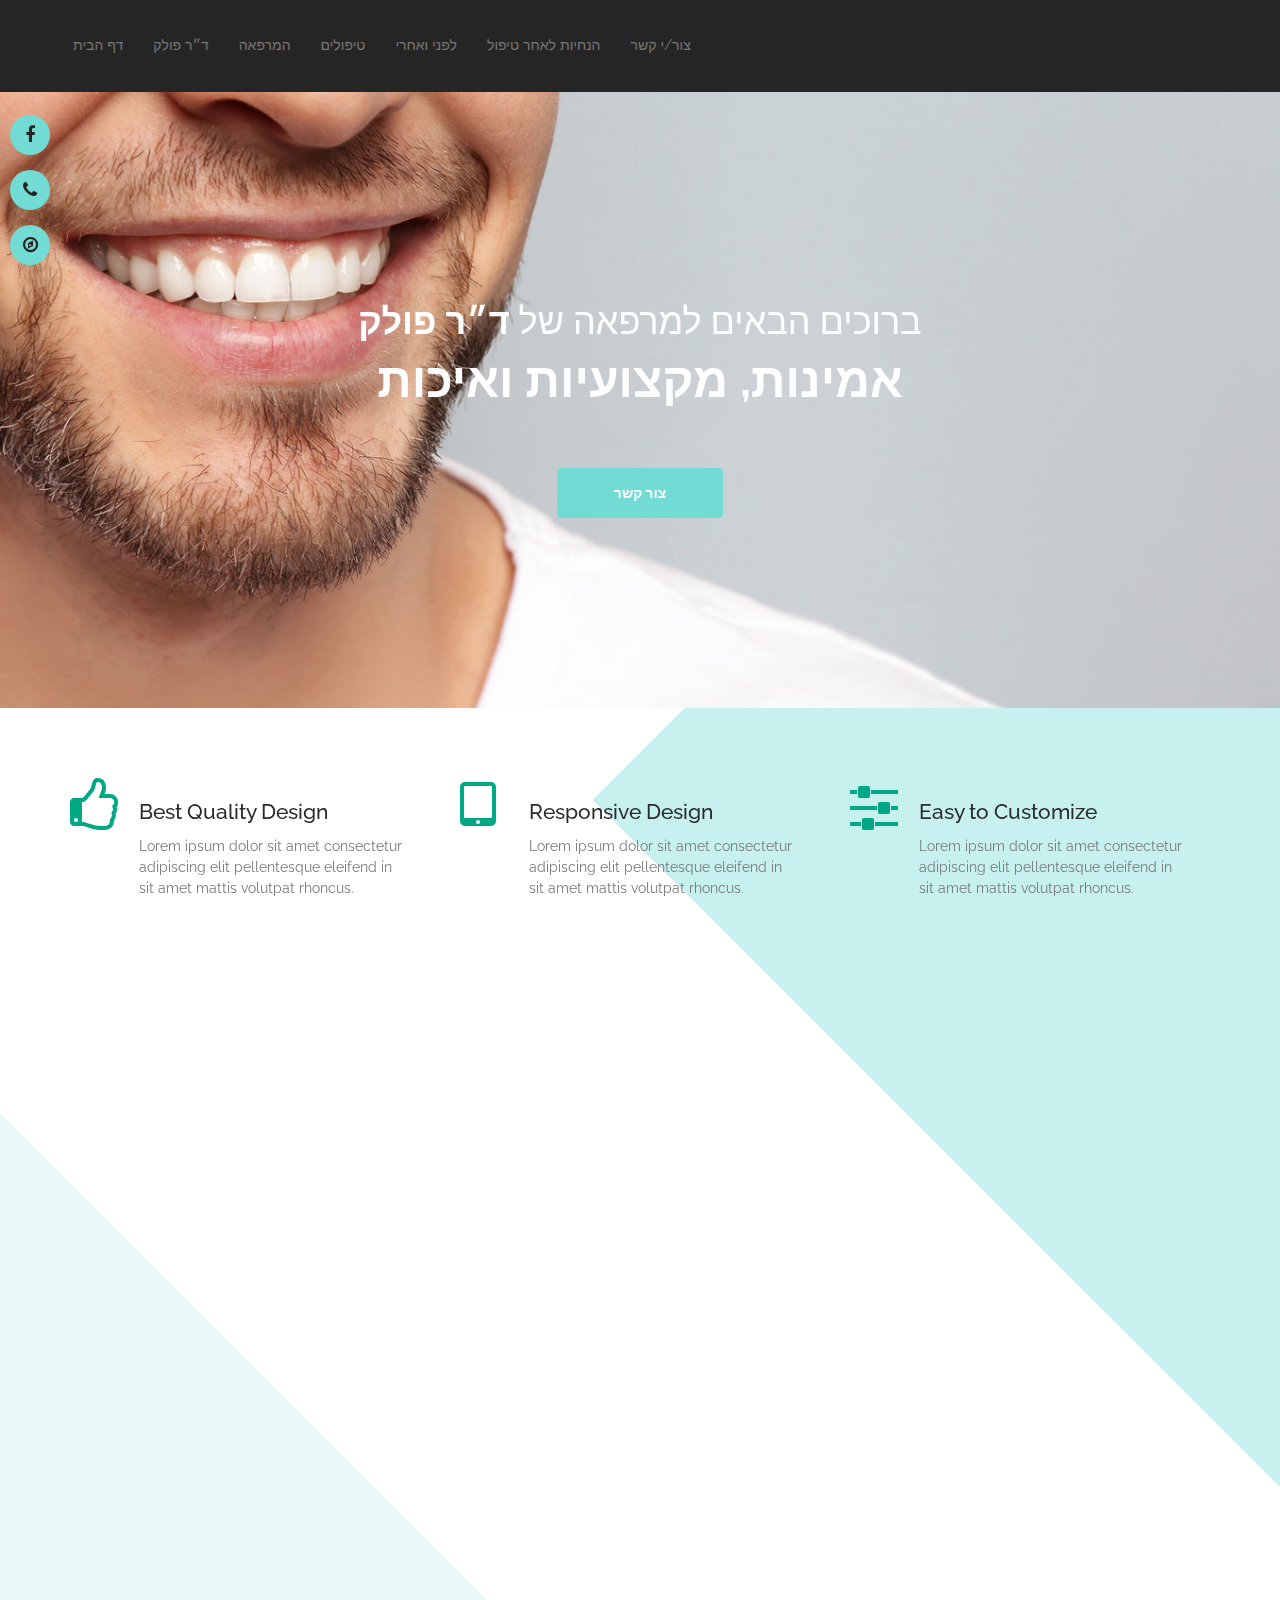
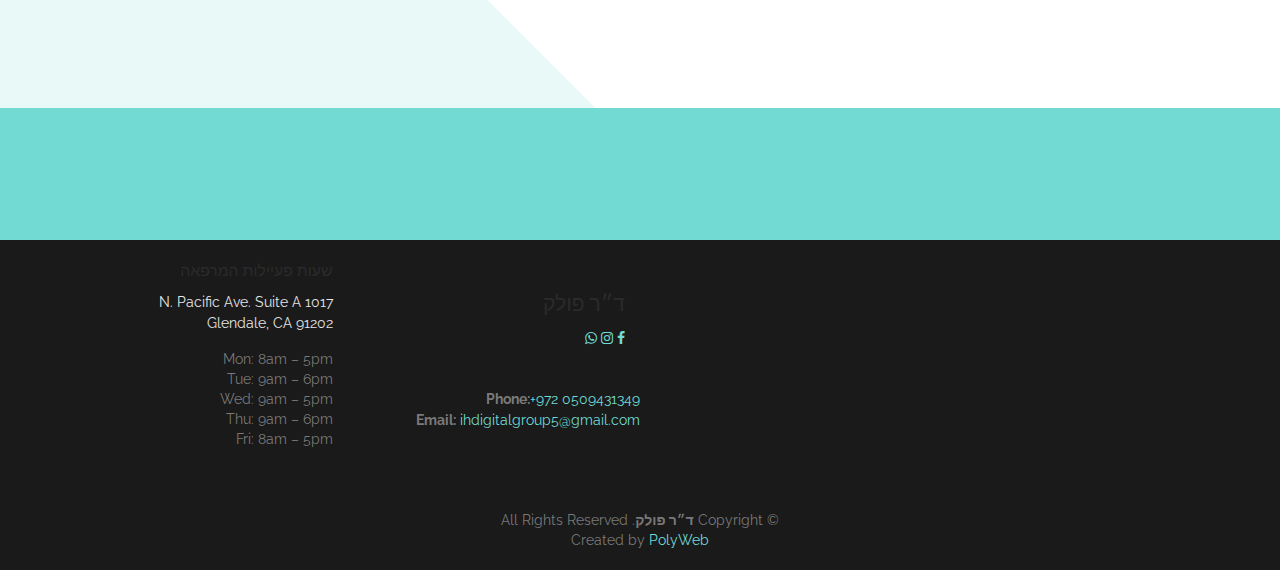
==== commit c4c7b445: "10" ====
--- a/index.html
+++ b/index.html
@@ -59,6 +59,9 @@
                     <div id="optizign-navbar-collapse" class="collapse navbar-collapse">
                         <ul id="menu-main-menu-1" class="nav navbar-nav" dir="rtl">
                             <li class="menu-item menu-item-type-custom menu-item-object-custom menu-item-254">
+                                <a title="Home" href="index.html" role="link">דף הבית</a>
+                            </li>
+                            <li class="menu-item menu-item-type-custom menu-item-object-custom menu-item-254 hidden-md hidden-lg">
                                 <a title="Home" href="index.html" role="link">דף הבית</a>
                             </li>
                             <li class="menu-item menu-item-type-custom menu-item-object-custom menu-item-255">
@@ -124,7 +127,7 @@
         <div class="culmn">
             <!--Home page style-->
 
-            <div class="social"> <a href="//www.facebook.com/MassihOrthodontics/" role="link"><i class="fa fa-facebook" aria-hidden="true"></i></a> <a href="tel:09-9600810" target="_blank" role="link"><i class="fa fa-phone" aria-hidden="true"></i></a> <a href="https://ul.waze.com/ul?ll=32.17041800%2C34.83164790&navigate=yes" target="_blank" role="link"><i class="fa fa-compass" aria-hidden="true"></i></a>  </div>
+            <div class="social"> <a href="#" role="link"><i class="fa fa-facebook" aria-hidden="true"></i></a> <a href="tel:09-9600810" target="_blank" role="link"><i class="fa fa-phone" aria-hidden="true"></i></a> <a href="https://ul.waze.com/ul?ll=32.17041800%2C34.83164790&navigate=yes" target="_blank" role="link"><i class="fa fa-compass" aria-hidden="true"></i></a>  </div>
            
             <!--Home Sections-->
             <section id="home" class="home bg-black fix hidden-xs">
@@ -138,6 +141,7 @@
                                     <div data-aos="fade-left" data-aos-duration="2400">
                                     <div aria-live="polite" class="slick-list draggable"><div class="slick-track" role="listbox" style="opacity: 1; width: 1140px; transform: translate3d(0px, 0px, 0px);"><div class="slid_item slick-slide slick-current slick-active" data-slick-index="0" aria-hidden="false" tabindex="-1" role="option" aria-describedby="slick-slide00" style="width: 1140px;">
                                         <div class="home_text ">
+                                           
                                             <h2 class="text-white">ברוכים הבאים למרפאה של  <strong>ד״ר פולק</strong></h2>
                                             <h1 class="text-white">אמינות, מקצועיות ואיכות</h1>
                                         </div>
@@ -161,15 +165,17 @@
             <section id="home2" class="home2 bg-black fix hidden-lg hidden-md">
                 
                     <div class="row">
+                        
                         <div class="main_home text-center">
+                            <img src="image (2).png" style="width: 150px; height: 200px; margin-top: -200px; padding-bottom: 20px;">
+
                             <div class="col-md-12">
-                                
                                             <h2 class="text-white">ברוכים הבאים למרפאה של  <strong>ד״ר פולק</strong></h2>
                                             <h1 class="text-white">אמינות, מקצועיות ואיכות</h1>
                                         </div>
 
                                         <div class="home_btns m-top-40">
-                                            <a href="" class="btn btn-primary m-top-20 " tabindex="0">צור קשר</a>
+                                            <a href="page.html" class="btn btn-primary m-top-20 " tabindex="0">צור קשר</a>
                                         </div>
                                         </div>
                                     </div>
@@ -243,13 +249,13 @@
                 <li class="hex">
                     <a class="hexIn" background-color="#71dbd4";>
                         <!--Instagram -->
-                        <img src="doctor-xxl.png" alt="" height="10px" width="10px"/>
+                        <img src="#" alt="" height="10px" width="10px"/>
                         <h1> ד״ר פולק</h1>
                         <p>אודות</p>
                     </a>
                 </li>
                 <li class="hex">
-                    <a class="hexIn" href="http://twitter.com/incrediblecast">
+                    <a class="hexIn" href="#">
                         <!--Twitter -->
                         <img src="#" alt="" />
                         <h1>טיפולים</h1>
@@ -257,7 +263,7 @@
                     </a>
                 </li>
                 <li class="hex">
-                    <a class="hexIn" href="http://facebook.com/casthrademosthene">
+                    <a class="hexIn" href="#">
                         <!--Facebook -->
                         <img src="#" alt="" />
                         <h1>הנחיות </h1>
--- a/assets/css/style.css
+++ b/assets/css/style.css
@@ -1523,7 +1523,7 @@
   .footer-top h1,
   h3,
   h5 {
-    color: #fff;
+    color: #2b2b2b;
     padding-top: 20px;
   }
 }
@@ -1605,12 +1605,12 @@
 
   .footer-top h1,
   h3 {
-    color: #fff;
+    color: #2b2b2b;
     padding-top: 20px;
   }
 
   .footer-top h3 {
-    color: #fff;
+    color: #2b2b2b;
   }
 
   .copyright {
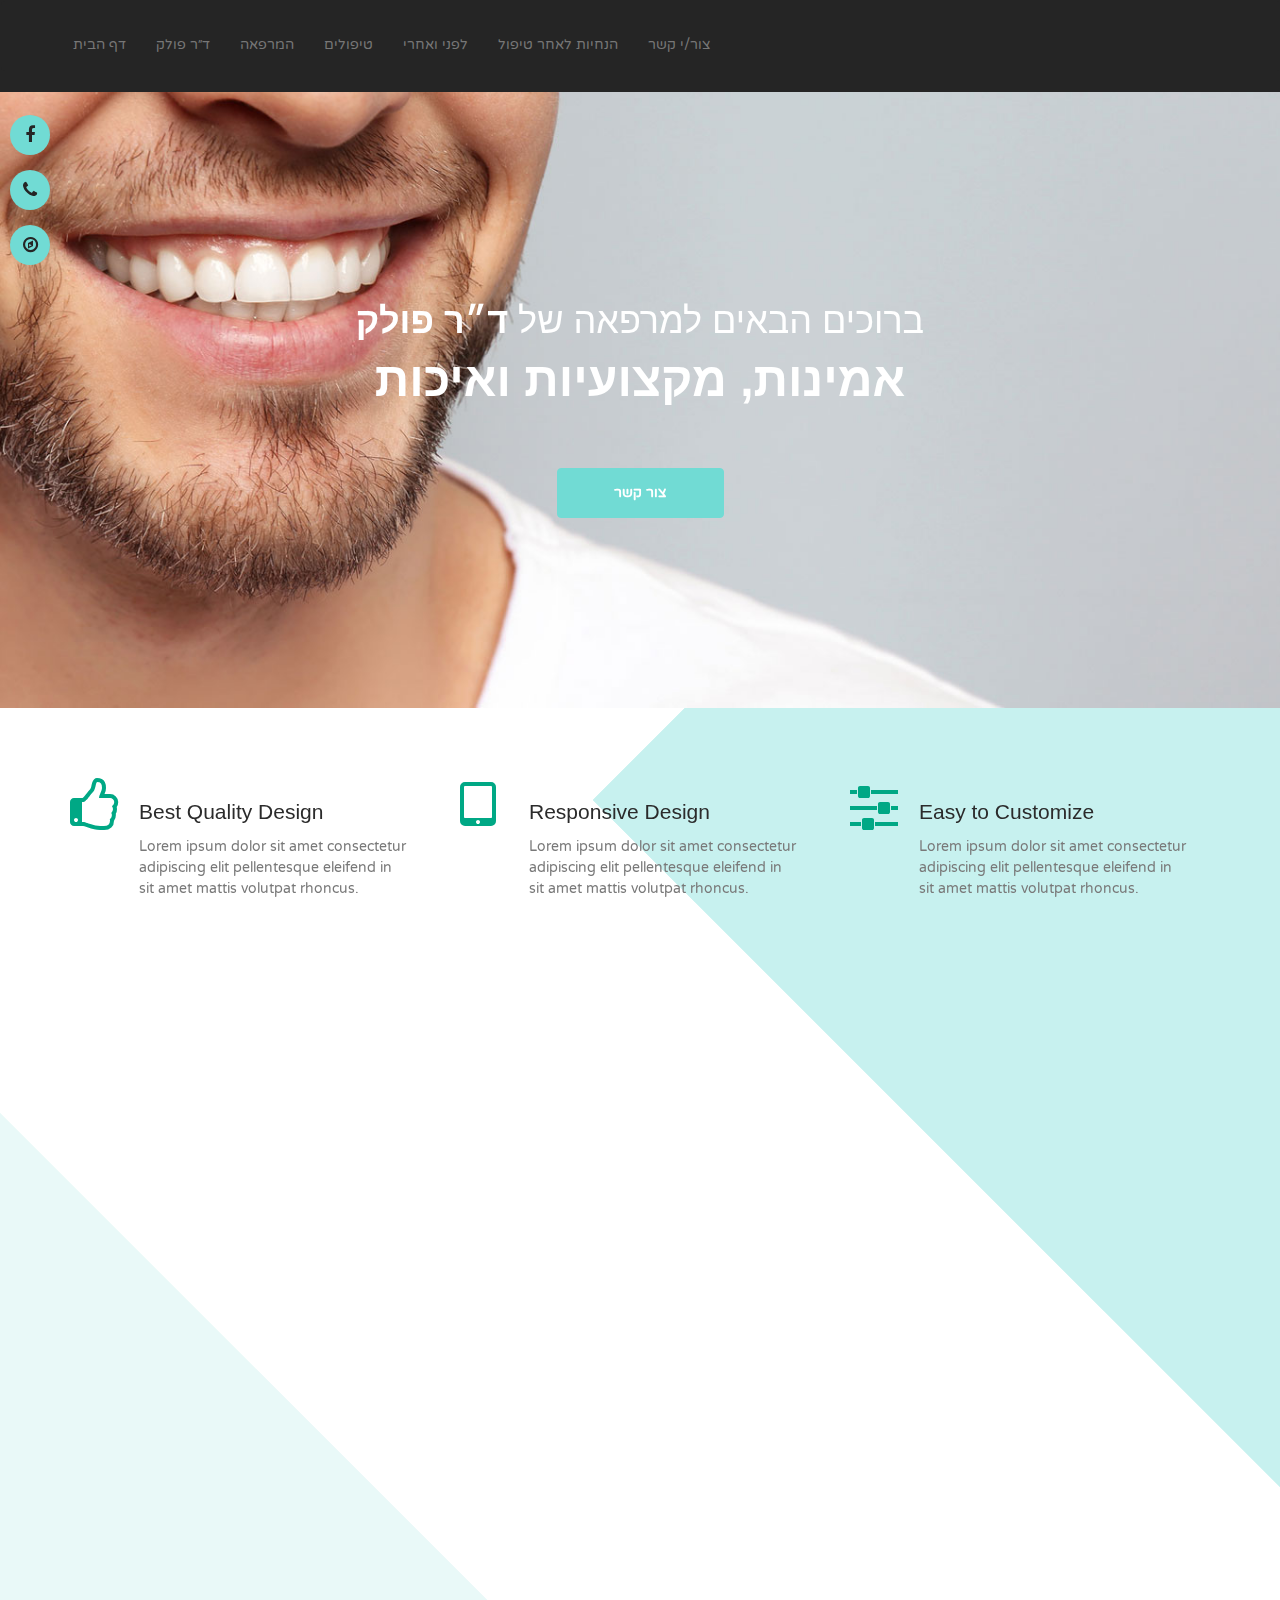
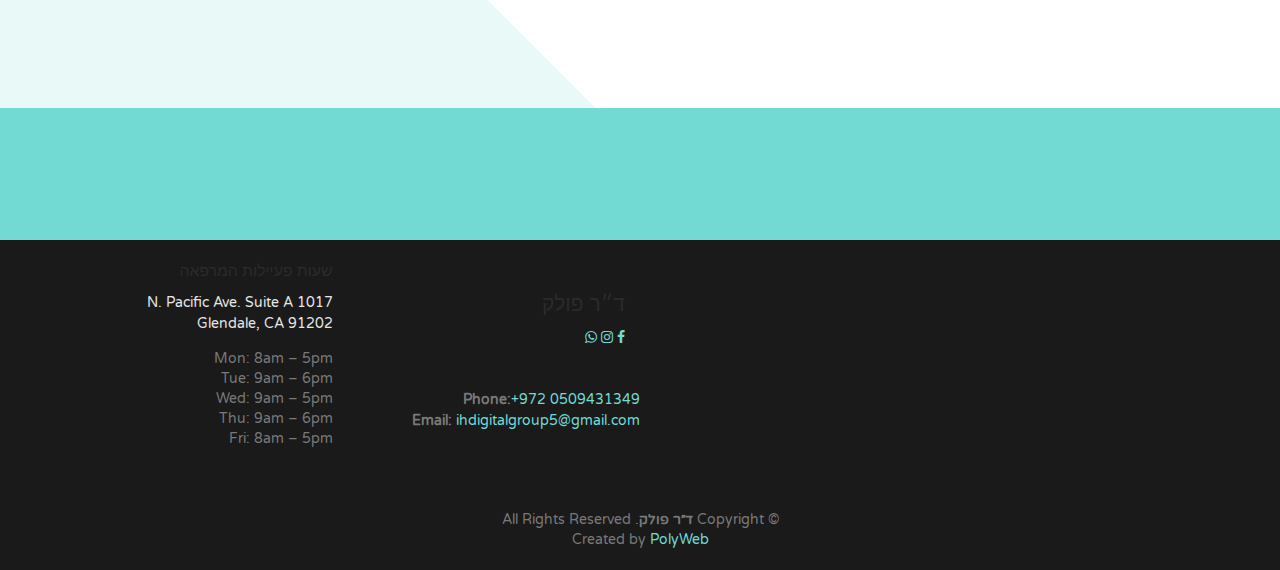
==== commit 15673c72: "11" ====
--- a/index.html
+++ b/index.html
@@ -11,8 +11,7 @@
         <link rel="icon" type="image/png" href="favicon.ico">
 
         <!--Google Font link-->
-        <link href="https://fonts.googleapis.com/css?family=Raleway:100,100i,200,200i,300,300i,400,400i,500,500i,600,600i,700,700i,800,800i,900,900i" rel="stylesheet">
-
+        <link href="https://fonts.googleapis.com/css2?family=Varela+Round&display=swap" rel="stylesheet">
 
         <link rel="stylesheet" href="assets/css/slick/slick.css"> 
         <link rel="stylesheet" href="assets/css/slick/slick-theme.css">
--- a/assets/css/style.css
+++ b/assets/css/style.css
@@ -33,7 +33,8 @@
   margin-right: 0;
   font-weight: 400;
   width: 100%;
-  font-family: "Raleway", sans-serif;
+
+  font-family: "Varela Round", sans-serif;
 }
 
 /*------------------------------------------------------------------*/
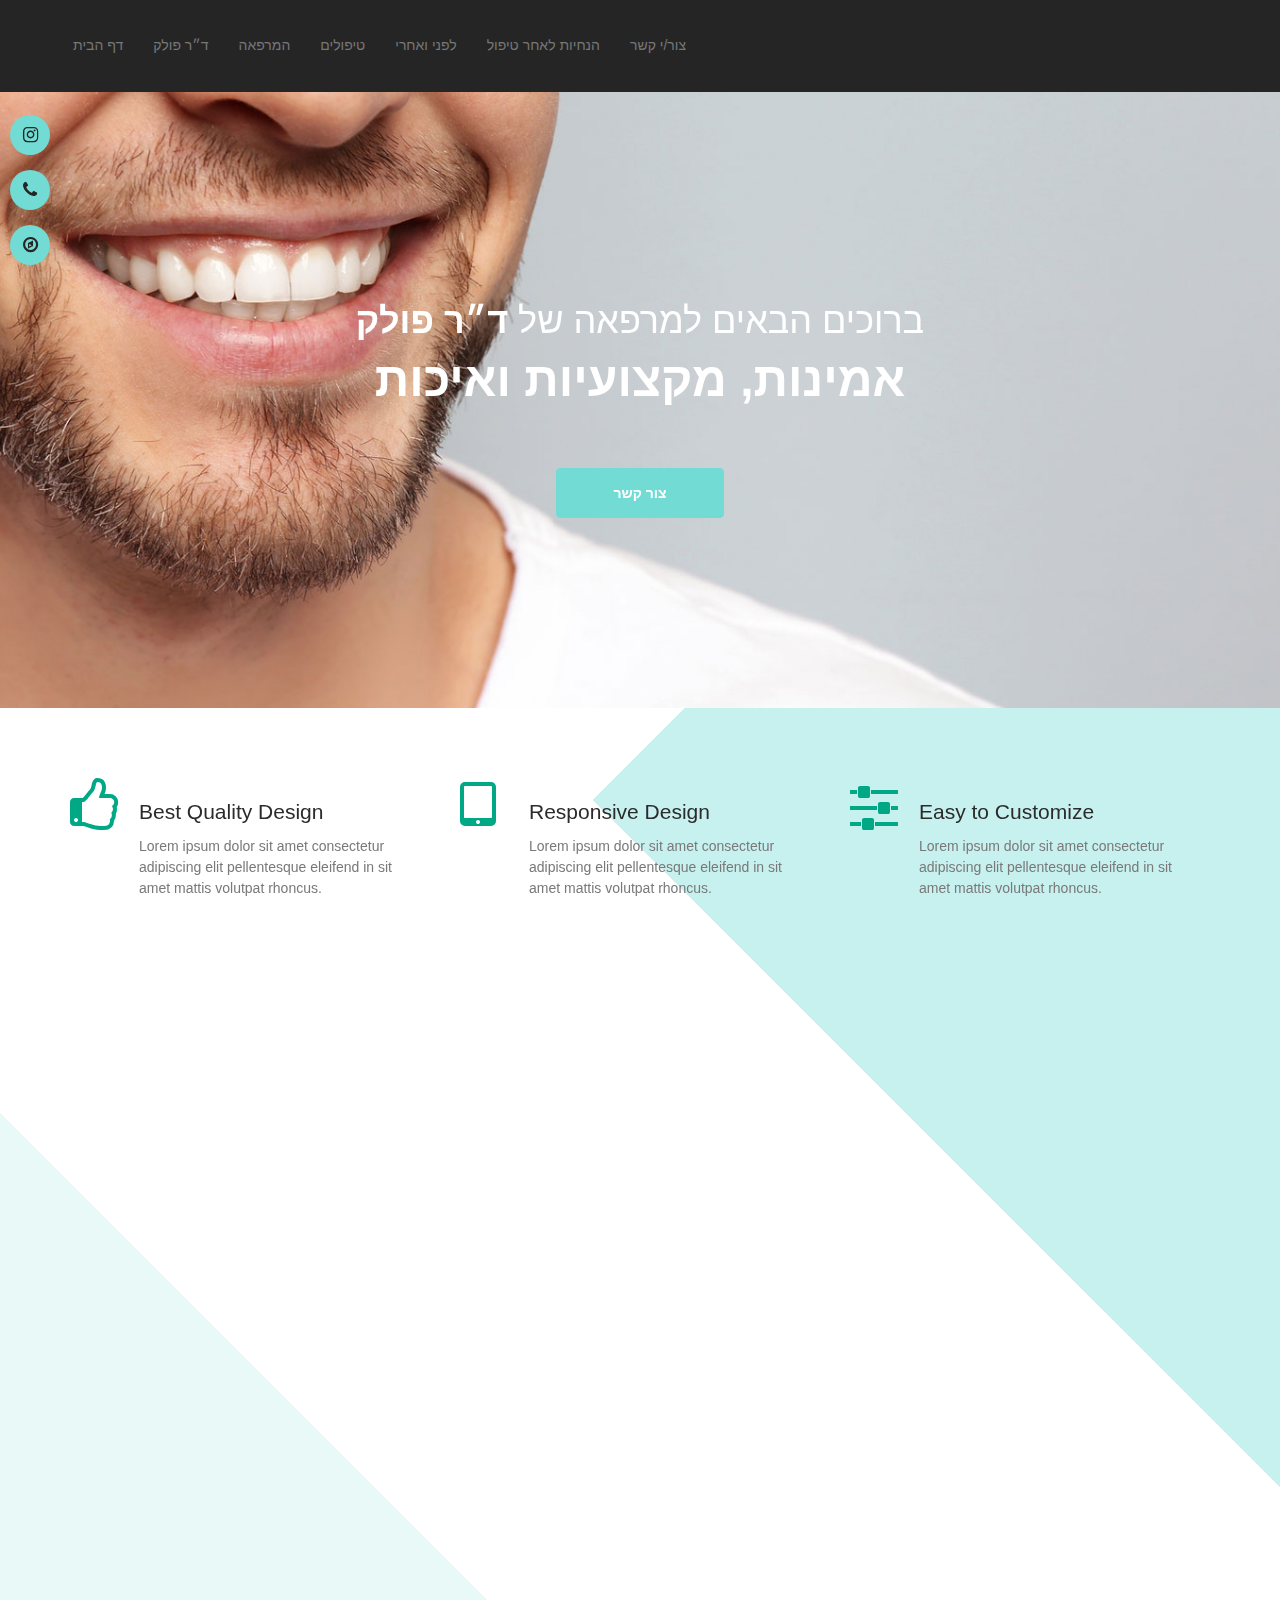
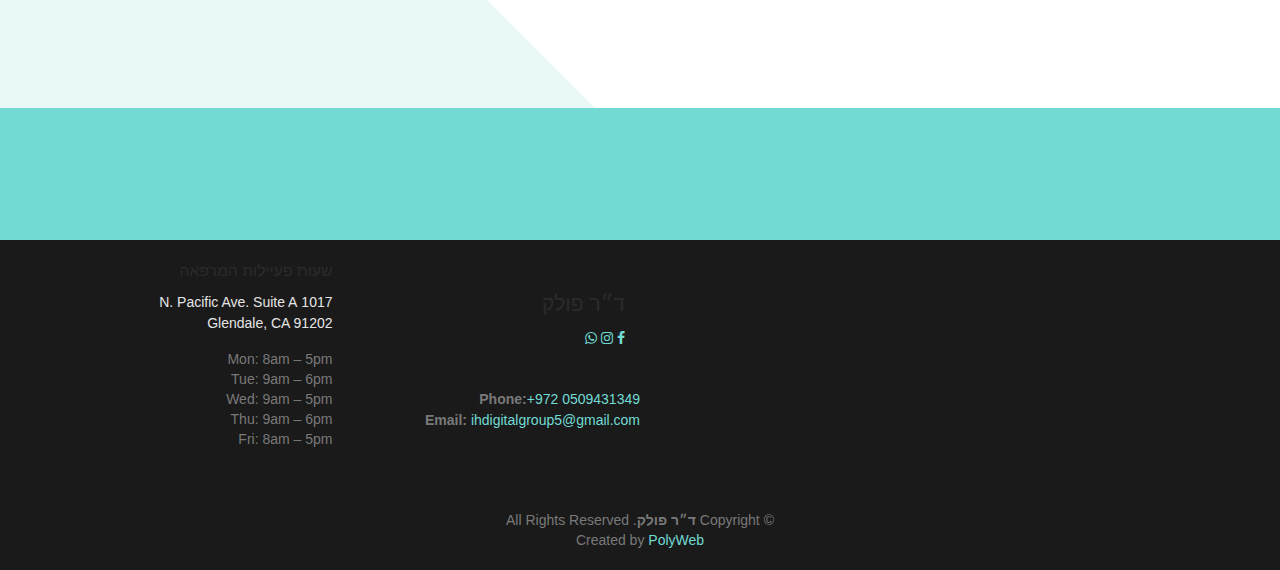
==== commit 169e7517: "new" ====
--- a/index.html
+++ b/index.html
@@ -126,7 +126,7 @@
         <div class="culmn">
             <!--Home page style-->
 
-            <div class="social"> <a href="#" role="link"><i class="fa fa-facebook" aria-hidden="true"></i></a> <a href="tel:09-9600810" target="_blank" role="link"><i class="fa fa-phone" aria-hidden="true"></i></a> <a href="https://ul.waze.com/ul?ll=32.17041800%2C34.83164790&navigate=yes" target="_blank" role="link"><i class="fa fa-compass" aria-hidden="true"></i></a>  </div>
+            <div class="social"> <a href="#" role="link"><i class="fa fa-instagram" aria-hidden="true"></i></a> <a href="tel:09-9600810" target="_blank" role="link"><i class="fa fa-phone" aria-hidden="true"></i></a> <a href="https://ul.waze.com/ul?ll=32.17041800%2C34.83164790&navigate=yes" target="_blank" role="link"><i class="fa fa-compass" aria-hidden="true"></i></a>  </div>
            
             <!--Home Sections-->
             <section id="home" class="home bg-black fix hidden-xs">
--- a/assets/css/iconfont.css
+++ b/assets/css/iconfont.css
@@ -10,1829 +10,1829 @@
 *********************************************************************/
 
 @font-face {
-    font-family: 'bootstrapThemesCo-icon';
-    src:    url('../fonts/bootstrapThemesCo-icon.eot?dcpptv');
-    src:    url('../fonts/bootstrapThemesCo-icon.eot?dcpptv#iefix') format('embedded-opentype'),
-        url('../fonts/bootstrapThemesCo-icon.ttf?dcpptv') format('truetype'),
-        url('../fonts/bootstrapThemesCo-icon.woff?dcpptv') format('woff'),
-        url('../fonts/bootstrapThemesCo-icon.svg?dcpptv#bootstrapThemesCo-icon') format('svg');
-    font-weight: normal;
-    font-style: normal;
+  font-family: "bootstrapThemesCo-icon";
+  src: url("../fonts/bootstrapThemesCo-icon.eot?dcpptv");
+  src: url("../fonts/bootstrapThemesCo-icon.eot?dcpptv#iefix")
+      format("embedded-opentype"),
+    url("../fonts/bootstrapThemesCo-icon.ttf?dcpptv") format("truetype"),
+    url("../fonts/bootstrapThemesCo-icon.woff?dcpptv") format("woff"),
+    url("../fonts/bootstrapThemesCo-icon.svg?dcpptv#bootstrapThemesCo-icon")
+      format("svg");
+  font-weight: normal;
+  font-style: normal;
 }
 
 .icon {
-    /* use !important to prevent issues with browser extensions that change fonts */
-    font-family: 'bootstrapThemesCo-icon' !important;
-    speak: none;
-    font-style: normal;
-    font-weight: normal;
-    font-variant: normal;
-    text-transform: none;
-    line-height: 1;
+  /* use !important to prevent issues with browser extensions that change fonts */
+  font-family: "bootstrapThemesCo-icon" !important;
+  font-style: normal;
+  font-weight: normal;
+  font-variant: normal;
+  text-transform: none;
+  line-height: 1;
 
-    /* Better Font Rendering =========== */
-    -webkit-font-smoothing: antialiased;
-    -moz-osx-font-smoothing: grayscale;
+  /* Better Font Rendering =========== */
+  -webkit-font-smoothing: antialiased;
+  -moz-osx-font-smoothing: grayscale;
 }
 
 .icon-agenda:before {
-    content: "\eaca";
+  content: "\eaca";
 }
 .icon-art:before {
-    content: "\eacb";
+  content: "\eacb";
 }
 .icon-picture2:before {
-    content: "\e827";
+  content: "\e827";
 }
 .icon-bag:before {
-    content: "\eacc";
+  content: "\eacc";
 }
 .icon-eccommerce:before {
-    content: "\eacf";
+  content: "\eacf";
 }
 .icon-clock3:before {
-    content: "\ead0";
+  content: "\ead0";
 }
 .icon-clothes:before {
-    content: "\ead1";
+  content: "\ead1";
 }
 .icon-commerce-1:before {
-    content: "\ead2";
+  content: "\ead2";
 }
 .icon-commerce2:before {
-    content: "\ead3";
+  content: "\ead3";
 }
 .icon-computer2:before {
-    content: "\ead4";
+  content: "\ead4";
 }
 .icon-crown:before {
-    content: "\ead5";
+  content: "\ead5";
 }
 .icon-cup:before {
-    content: "\ead6";
+  content: "\ead6";
 }
 .icon-resturent:before {
-    content: "\ead7";
+  content: "\ead7";
 }
 .icon-birthday:before {
-    content: "\ead8";
+  content: "\ead8";
 }
 .icon-drinks:before {
-    content: "\ead9";
+  content: "\ead9";
 }
 .icon-drinks1:before {
-    content: "\eada";
+  content: "\eada";
 }
 .icon-cup1:before {
-    content: "\eadb";
+  content: "\eadb";
 }
 .icon-pizza1:before {
-    content: "\eadc";
+  content: "\eadc";
 }
 .icon-bear1:before {
-    content: "\eadd";
+  content: "\eadd";
 }
 .icon-burger:before {
-    content: "\eade";
+  content: "\eade";
 }
 .icon-food-9:before {
-    content: "\eadf";
+  content: "\eadf";
 }
 .icon-food-10:before {
-    content: "\eae0";
+  content: "\eae0";
 }
 .icon-food-11:before {
-    content: "\eae1";
+  content: "\eae1";
 }
 .icon-food-12:before {
-    content: "\eae2";
+  content: "\eae2";
 }
 .icon-food:before {
-    content: "\eae3";
+  content: "\eae3";
 }
 .icon-home2:before {
-    content: "\eae4";
+  content: "\eae4";
 }
 .icon-justice:before {
-    content: "\eae5";
+  content: "\eae5";
 }
 .icon-light-1:before {
-    content: "\eae6";
+  content: "\eae6";
 }
 .icon-light:before {
-    content: "\eae7";
+  content: "\eae7";
 }
 .icon-medical-12:before {
-    content: "\eae8";
+  content: "\eae8";
 }
 .icon-medical-22:before {
-    content: "\eae9";
+  content: "\eae9";
 }
 .icon-medical2:before {
-    content: "\eaea";
+  content: "\eaea";
 }
 .icon-money2:before {
-    content: "\eaeb";
+  content: "\eaeb";
 }
 .icon-mountain:before {
-    content: "\eaec";
+  content: "\eaec";
 }
 .icon-multimedia-12:before {
-    content: "\eaed";
+  content: "\eaed";
 }
 .icon-multimedia2:before {
-    content: "\eaee";
+  content: "\eaee";
 }
 .icon-music-1:before {
-    content: "\eaef";
+  content: "\eaef";
 }
 .icon-music-2:before {
-    content: "\eaf0";
+  content: "\eaf0";
 }
 .icon-music:before {
-    content: "\eaf1";
+  content: "\eaf1";
 }
 .icon-party-1:before {
-    content: "\eaf2";
+  content: "\eaf2";
 }
 .icon-party:before {
-    content: "\eaf3";
+  content: "\eaf3";
 }
 .icon-people-14:before {
-    content: "\eaf4";
+  content: "\eaf4";
 }
 .icon-people-22:before {
-    content: "\eaf5";
+  content: "\eaf5";
 }
 .icon-people-32:before {
-    content: "\eaf6";
+  content: "\eaf6";
 }
 .icon-people-42:before {
-    content: "\eaf7";
+  content: "\eaf7";
 }
 .icon-people:before {
-    content: "\eaf8";
+  content: "\eaf8";
 }
 .icon-planet:before {
-    content: "\eaf9";
+  content: "\eaf9";
 }
 .icon-present:before {
-    content: "\eafa";
+  content: "\eafa";
 }
 .icon-restaurant-1:before {
-    content: "\eafb";
+  content: "\eafb";
 }
 .icon-restaurant2:before {
-    content: "\eafc";
+  content: "\eafc";
 }
 .icon-science-1:before {
-    content: "\eafd";
+  content: "\eafd";
 }
 .icon-science:before {
-    content: "\eafe";
+  content: "\eafe";
 }
 .icon-shapes:before {
-    content: "\eaff";
+  content: "\eaff";
 }
 .icon-size:before {
-    content: "\eb00";
+  content: "\eb00";
 }
 .icon-technology-12:before {
-    content: "\eb02";
+  content: "\eb02";
 }
 .icon-technology-22:before {
-    content: "\eb03";
+  content: "\eb03";
 }
 .icon-technology:before {
-    content: "\eb04";
+  content: "\eb04";
 }
 .icon-tool-12:before {
-    content: "\eb05";
+  content: "\eb05";
 }
 .icon-tool-22:before {
-    content: "\eb06";
+  content: "\eb06";
 }
 .icon-tool-32:before {
-    content: "\eb07";
+  content: "\eb07";
 }
 .icon-tool:before {
-    content: "\eb08";
+  content: "\eb08";
 }
 .icon-typography:before {
-    content: "\eb09";
+  content: "\eb09";
 }
 .icon-vintage-1:before {
-    content: "\eb0a";
+  content: "\eb0a";
 }
 .icon-vintage-2:before {
-    content: "\eb0b";
+  content: "\eb0b";
 }
 .icon-vintage2:before {
-    content: "\eb0c";
+  content: "\eb0c";
 }
 .icon-wrench:before {
-    content: "\eb0d";
+  content: "\eb0d";
 }
 .icon-bank31:before {
-    content: "\e902";
+  content: "\e902";
 }
 .icon-bank45:before {
-    content: "\e903";
+  content: "\e903";
 }
 .icon-bank53:before {
-    content: "\e904";
+  content: "\e904";
 }
 .icon-bank110:before {
-    content: "\e905";
+  content: "\e905";
 }
 .icon-bank111:before {
-    content: "\e906";
+  content: "\e906";
 }
 .icon-cards3:before {
-    content: "\e907";
+  content: "\e907";
 }
 .icon-bank48:before {
-    content: "\e908";
+  content: "\e908";
 }
 .icon-money-6:before {
-    content: "\e909";
+  content: "\e909";
 }
 .icon-id19:before {
-    content: "\e90a";
+  content: "\e90a";
 }
 .icon-cellphone:before {
-    content: "\e90b";
+  content: "\e90b";
 }
 .icon-money-7:before {
-    content: "\e90c";
+  content: "\e90c";
 }
 .icon-id-card42:before {
-    content: "\e90d";
+  content: "\e90d";
 }
 .icon-business-20:before {
-    content: "\e90e";
+  content: "\e90e";
 }
 .icon-business-17:before {
-    content: "\e90f";
+  content: "\e90f";
 }
 .icon-money385:before {
-    content: "\e910";
+  content: "\e910";
 }
 .icon-debit-card15:before {
-    content: "\e911";
+  content: "\e911";
 }
 .icon-credit-card31:before {
-    content: "\e912";
+  content: "\e912";
 }
 .icon-business-18:before {
-    content: "\e913";
+  content: "\e913";
 }
 .icon-payment-method9:before {
-    content: "\e914";
+  content: "\e914";
 }
 .icon-money383:before {
-    content: "\e9a3";
+  content: "\e9a3";
 }
 .icon-cash3:before {
-    content: "\e915";
+  content: "\e915";
 }
 .icon-currency43:before {
-    content: "\e916";
+  content: "\e916";
 }
 .icon-money-14:before {
-    content: "\e917";
+  content: "\e917";
 }
 .icon-money-1:before {
-    content: "\e91a";
+  content: "\e91a";
 }
 .icon-money389:before {
-    content: "\e9a5";
+  content: "\e9a5";
 }
 .icon-currency31:before {
-    content: "\e967";
+  content: "\e967";
 }
 .icon-currency33:before {
-    content: "\e968";
+  content: "\e968";
 }
 .icon-dollar-symbol10:before {
-    content: "\e972";
+  content: "\e972";
 }
 .icon-business-210:before {
-    content: "\eace";
+  content: "\eace";
 }
 .icon-dollar-symbol17:before {
-    content: "\e973";
+  content: "\e973";
 }
 .icon-archives:before {
-    content: "\e91b";
+  content: "\e91b";
 }
 .icon-light-bulb53:before {
-    content: "\e991";
+  content: "\e991";
 }
 .icon-money:before {
-    content: "\ea64";
+  content: "\ea64";
 }
 .icon-paper:before {
-    content: "\e91c";
+  content: "\e91c";
 }
 .icon-id-card9:before {
-    content: "\e91d";
+  content: "\e91d";
 }
 .icon-business-5:before {
-    content: "\e91e";
+  content: "\e91e";
 }
 .icon-business-22:before {
-    content: "\e91f";
+  content: "\e91f";
 }
 .icon-license:before {
-    content: "\e822";
+  content: "\e822";
 }
 .icon-beach:before {
-    content: "\e920";
+  content: "\e920";
 }
 .icon-baggage29:before {
-    content: "\e921";
+  content: "\e921";
 }
 .icon-bag73:before {
-    content: "\e922";
+  content: "\e922";
 }
 .icon-bank24:before {
-    content: "\e923";
+  content: "\e923";
 }
 .icon-bank106:before {
-    content: "\e925";
+  content: "\e925";
 }
 .icon-business-110:before {
-    content: "\eacd";
+  content: "\eacd";
 }
 .icon-graphs4:before {
-    content: "\e926";
+  content: "\e926";
 }
 .icon-graphic78:before {
-    content: "\e929";
+  content: "\e929";
 }
 .icon-line-graphic9:before {
-    content: "\e92a";
+  content: "\e92a";
 }
 .icon-business-30:before {
-    content: "\e92b";
+  content: "\e92b";
 }
 .icon-graphic:before {
-    content: "\e92c";
+  content: "\e92c";
 }
 .icon-business-9:before {
-    content: "\e92e";
+  content: "\e92e";
 }
 .icon-business-26:before {
-    content: "\e931";
+  content: "\e931";
 }
 .icon-stats47:before {
-    content: "\e933";
+  content: "\e933";
 }
 .icon-stats42:before {
-    content: "\e934";
+  content: "\e934";
 }
 .icon-data56:before {
-    content: "\e935";
+  content: "\e935";
 }
 .icon-line-graphic8:before {
-    content: "\e936";
+  content: "\e936";
 }
 .icon-business72:before {
-    content: "\e937";
+  content: "\e937";
 }
 .icon-monitor:before {
-    content: "\e938";
+  content: "\e938";
 }
 .icon-arrow-1:before {
-    content: "\e939";
+  content: "\e939";
 }
 .icon-computer:before {
-    content: "\e93a";
+  content: "\e93a";
 }
 .icon-business-8:before {
-    content: "\e93b";
+  content: "\e93b";
 }
 .icon-basket36:before {
-    content: "\e93f";
+  content: "\e93f";
 }
 .icon-bill10:before {
-    content: "\e940";
+  content: "\e940";
 }
 .icon-bill13:before {
-    content: "\e941";
+  content: "\e941";
 }
 .icon-briefcase30:before {
-    content: "\e942";
+  content: "\e942";
 }
 .icon-building112:before {
-    content: "\e94a";
+  content: "\e94a";
 }
 .icon-building134:before {
-    content: "\e94b";
+  content: "\e94b";
 }
 .icon-building143:before {
-    content: "\e94c";
+  content: "\e94c";
 }
 .icon-business15:before {
-    content: "\e94d";
+  content: "\e94d";
 }
 .icon-business70:before {
-    content: "\e94e";
+  content: "\e94e";
 }
 .icon-businessman30:before {
-    content: "\e94f";
+  content: "\e94f";
 }
 .icon-businessman285:before {
-    content: "\e950";
+  content: "\e950";
 }
 .icon-butchery:before {
-    content: "\e951";
+  content: "\e951";
 }
 .icon-case3:before {
-    content: "\e952";
+  content: "\e952";
 }
 .icon-chart6:before {
-    content: "\e953";
+  content: "\e953";
 }
 .icon-circular-arrows9:before {
-    content: "\e954";
+  content: "\e954";
 }
 .icon-city39:before {
-    content: "\e955";
+  content: "\e955";
 }
 .icon-closed3:before {
-    content: "\e956";
+  content: "\e956";
 }
 .icon-cloud-storage9:before {
-    content: "\e957";
+  content: "\e957";
 }
 .icon-coffee-cup5:before {
-    content: "\e958";
+  content: "\e958";
 }
 .icon-cogwheel50:before {
-    content: "\e959";
+  content: "\e959";
 }
 .icon-cogwheels16:before {
-    content: "\e95a";
+  content: "\e95a";
 }
 .icon-coin:before {
-    content: "\e95b";
+  content: "\e95b";
 }
 .icon-computer-screen50:before {
-    content: "\e95c";
+  content: "\e95c";
 }
 .icon-computer-screen19:before {
-    content: "\e95d";
+  content: "\e95d";
 }
 .icon-computer-screen20:before {
-    content: "\e95e";
+  content: "\e95e";
 }
 .icon-computer-screen22:before {
-    content: "\e95f";
+  content: "\e95f";
 }
 .icon-credit-card28:before {
-    content: "\e960";
+  content: "\e960";
 }
 .icon-computer-screen21:before {
-    content: "\e962";
+  content: "\e962";
 }
 .icon-computer-screen49:before {
-    content: "\e965";
+  content: "\e965";
 }
 .icon-computering:before {
-    content: "\e966";
+  content: "\e966";
 }
 .icon-curriculum4:before {
-    content: "\e969";
+  content: "\e969";
 }
 .icon-customer-service8:before {
-    content: "\e96a";
+  content: "\e96a";
 }
 .icon-cute:before {
-    content: "\e96b";
+  content: "\e96b";
 }
 .icon-data63:before {
-    content: "\e96c";
+  content: "\e96c";
 }
 .icon-delivery48:before {
-    content: "\e96d";
+  content: "\e96d";
 }
 .icon-dessert45:before {
-    content: "\e96e";
+  content: "\e96e";
 }
 .icon-diamond6:before {
-    content: "\e96f";
+  content: "\e96f";
 }
 .icon-document286:before {
-    content: "\e970";
+  content: "\e970";
 }
 .icon-file273:before {
-    content: "\e977";
+  content: "\e977";
 }
 .icon-file294:before {
-    content: "\e978";
+  content: "\e978";
 }
 .icon-file322:before {
-    content: "\e979";
+  content: "\e979";
 }
 .icon-folder61:before {
-    content: "\e97a";
+  content: "\e97a";
 }
 .icon-game91:before {
-    content: "\e97b";
+  content: "\e97b";
 }
 .icon-garbage43:before {
-    content: "\e97c";
+  content: "\e97c";
 }
 .icon-golden4:before {
-    content: "\e97d";
+  content: "\e97d";
 }
 .icon-graph36:before {
-    content: "\e97e";
+  content: "\e97e";
 }
 .icon-graphic75:before {
-    content: "\e97f";
+  content: "\e97f";
 }
 .icon-group47:before {
-    content: "\e980";
+  content: "\e980";
 }
 .icon-handshake5:before {
-    content: "\e981";
+  content: "\e981";
 }
 .icon-handshake7:before {
-    content: "\e982";
+  content: "\e982";
 }
 .icon-heart388:before {
-    content: "\e983";
+  content: "\e983";
 }
 .icon-heart389:before {
-    content: "\e984";
+  content: "\e984";
 }
 .icon-heater1:before {
-    content: "\e985";
+  content: "\e985";
 }
 .icon-human57:before {
-    content: "\e988";
+  content: "\e988";
 }
 .icon-industrial8:before {
-    content: "\e989";
+  content: "\e989";
 }
 .icon-industrial20:before {
-    content: "\e98a";
+  content: "\e98a";
 }
 .icon-industry7:before {
-    content: "\e98b";
+  content: "\e98b";
 }
 .icon-insect31:before {
-    content: "\e98c";
+  content: "\e98c";
 }
 .icon-lamp43:before {
-    content: "\e98d";
+  content: "\e98d";
 }
 .icon-letter124:before {
-    content: "\e98e";
+  content: "\e98e";
 }
 .icon-money514:before {
-    content: "\e9aa";
+  content: "\e9aa";
 }
 .icon-letters24:before {
-    content: "\e98f";
+  content: "\e98f";
 }
 .icon-envelope126:before {
-    content: "\e975";
+  content: "\e975";
 }
 .icon-check-1:before {
-    content: "\ea13";
+  content: "\ea13";
 }
 .icon-mail113:before {
-    content: "\e998";
+  content: "\e998";
 }
 .icon-levels5:before {
-    content: "\e990";
+  content: "\e990";
 }
 .icon-lock133:before {
-    content: "\e992";
+  content: "\e992";
 }
 .icon-logistics16:before {
-    content: "\e993";
+  content: "\e993";
 }
 .icon-logistics51:before {
-    content: "\e994";
+  content: "\e994";
 }
 .icon-loudspeaker30:before {
-    content: "\e995";
+  content: "\e995";
 }
 .icon-magnifying-glass66:before {
-    content: "\e996";
+  content: "\e996";
 }
 .icon-magnifying-glass86:before {
-    content: "\e997";
+  content: "\e997";
 }
 .icon-man78:before {
-    content: "\e999";
+  content: "\e999";
 }
 .icon-man523:before {
-    content: "\e99a";
+  content: "\e99a";
 }
 .icon-managers:before {
-    content: "\e99b";
+  content: "\e99b";
 }
 .icon-map12:before {
-    content: "\e99c";
+  content: "\e99c";
 }
 .icon-market13:before {
-    content: "\e99d";
+  content: "\e99d";
 }
 .icon-men24:before {
-    content: "\e99f";
+  content: "\e99f";
 }
 .icon-men56:before {
-    content: "\e9a0";
+  content: "\e9a0";
 }
 .icon-milk6:before {
-    content: "\e9a1";
+  content: "\e9a1";
 }
 .icon-money210:before {
-    content: "\e9a2";
+  content: "\e9a2";
 }
 .icon-money409:before {
-    content: "\e9a6";
+  content: "\e9a6";
 }
 .icon-money441:before {
-    content: "\e9a8";
+  content: "\e9a8";
 }
 .icon-money502:before {
-    content: "\e9a9";
+  content: "\e9a9";
 }
 .icon-money386:before {
-    content: "\e9a4";
+  content: "\e9a4";
 }
 .icon-money570:before {
-    content: "\e9ab";
+  content: "\e9ab";
 }
 .icon-multimedia-option25:before {
-    content: "\e9ac";
+  content: "\e9ac";
 }
 .icon-news20:before {
-    content: "\e9ad";
+  content: "\e9ad";
 }
 .icon-notepad23:before {
-    content: "\e9ae";
+  content: "\e9ae";
 }
 .icon-package28:before {
-    content: "\e9af";
+  content: "\e9af";
 }
 .icon-paperclip1:before {
-    content: "\e9b0";
+  content: "\e9b0";
 }
 .icon-payment-method8:before {
-    content: "\e9b1";
+  content: "\e9b1";
 }
 .icon-pencil157:before {
-    content: "\e9b2";
+  content: "\e9b2";
 }
 .icon-percentage3:before {
-    content: "\e9b3";
+  content: "\e9b3";
 }
 .icon-person256:before {
-    content: "\e9b4";
+  content: "\e9b4";
 }
 .icon-phone34:before {
-    content: "\e9b5";
+  content: "\e9b5";
 }
 .icon-pin139:before {
-    content: "\e9b6";
+  content: "\e9b6";
 }
 .icon-printed3:before {
-    content: "\e9b7";
+  content: "\e9b7";
 }
 .icon-profession10:before {
-    content: "\e9b9";
+  content: "\e9b9";
 }
 .icon-professional4:before {
-    content: "\e9ba";
+  content: "\e9ba";
 }
 .icon-professional5:before {
-    content: "\e9bb";
+  content: "\e9bb";
 }
 .icon-real-estate2:before {
-    content: "\e9bc";
+  content: "\e9bc";
 }
 .icon-save13:before {
-    content: "\e9bd";
+  content: "\e9bd";
 }
 .icon-scarecrow2:before {
-    content: "\e9be";
+  content: "\e9be";
 }
 .icon-settings18:before {
-    content: "\e9bf";
+  content: "\e9bf";
 }
 .icon-supermarket39:before {
-    content: "\e9cf";
+  content: "\e9cf";
 }
 .icon-supermarket41:before {
-    content: "\e9d0";
+  content: "\e9d0";
 }
 .icon-shopper22:before {
-    content: "\e9c2";
+  content: "\e9c2";
 }
 .icon-shopping-basket8:before {
-    content: "\e9c3";
+  content: "\e9c3";
 }
 .icon-shopping-1:before {
-    content: "\ea85";
+  content: "\ea85";
 }
 .icon-shopping1:before {
-    content: "\e9c4";
+  content: "\e9c4";
 }
 .icon-shopping2:before {
-    content: "\e9c5";
+  content: "\e9c5";
 }
 .icon-smartphone260:before {
-    content: "\e9c6";
+  content: "\e9c6";
 }
 .icon-spam:before {
-    content: "\e9c7";
+  content: "\e9c7";
 }
 .icon-speech-bubble68:before {
-    content: "\e9c8";
+  content: "\e9c8";
 }
 .icon-speech-bubble142:before {
-    content: "\e9c9";
+  content: "\e9c9";
 }
 .icon-stats56:before {
-    content: "\e9cb";
+  content: "\e9cb";
 }
 .icon-stick-man200:before {
-    content: "\e9cc";
+  content: "\e9cc";
 }
 .icon-shop:before {
-    content: "\e9c0";
+  content: "\e9c0";
 }
 .icon-store19:before {
-    content: "\e9cd";
+  content: "\e9cd";
 }
 .icon-house85:before {
-    content: "\e987";
+  content: "\e987";
 }
 .icon-business-10:before {
-    content: "\ea02";
+  content: "\ea02";
 }
 .icon-suitcase89:before {
-    content: "\e9ce";
+  content: "\e9ce";
 }
 .icon-money421:before {
-    content: "\e9a7";
+  content: "\e9a7";
 }
 .icon-tag20:before {
-    content: "\e9d2";
+  content: "\e9d2";
 }
 .icon-targeting11:before {
-    content: "\e9d3";
+  content: "\e9d3";
 }
 .icon-worker51:before {
-    content: "\e9ea";
+  content: "\e9ea";
 }
 .icon-telemarketer6:before {
-    content: "\e9d4";
+  content: "\e9d4";
 }
 .icon-telemarketer32:before {
-    content: "\e9d5";
+  content: "\e9d5";
 }
 .icon-telephone197:before {
-    content: "\e9d6";
+  content: "\e9d6";
 }
 .icon-telephone208:before {
-    content: "\e9d7";
+  content: "\e9d7";
 }
 .icon-printer13:before {
-    content: "\e9b8";
+  content: "\e9b8";
 }
 .icon-tool294:before {
-    content: "\e9d8";
+  content: "\e9d8";
 }
 .icon-tool724:before {
-    content: "\e9d9";
+  content: "\e9d9";
 }
 .icon-tool800:before {
-    content: "\e9da";
+  content: "\e9da";
 }
 .icon-tool1074:before {
-    content: "\e9db";
+  content: "\e9db";
 }
 .icon-transport224:before {
-    content: "\e9dc";
+  content: "\e9dc";
 }
 .icon-transport796:before {
-    content: "\e9dd";
+  content: "\e9dd";
 }
 .icon-transport1088:before {
-    content: "\e9de";
+  content: "\e9de";
 }
 .icon-transport1089:before {
-    content: "\e9df";
+  content: "\e9df";
 }
 .icon-triangle25:before {
-    content: "\e9e0";
+  content: "\e9e0";
 }
 .icon-user216:before {
-    content: "\e9e1";
+  content: "\e9e1";
 }
 .icon-vacations2:before {
-    content: "\e9e2";
+  content: "\e9e2";
 }
 .icon-white79:before {
-    content: "\e9e4";
+  content: "\e9e4";
 }
 .icon-winner64:before {
-    content: "\e9e5";
+  content: "\e9e5";
 }
 .icon-woman243:before {
-    content: "\e9e6";
+  content: "\e9e6";
 }
 .icon-worker:before {
-    content: "\e9e7";
+  content: "\e9e7";
 }
 .icon-worker43:before {
-    content: "\e9e8";
+  content: "\e9e8";
 }
 .icon-worker44:before {
-    content: "\e9e9";
+  content: "\e9e9";
 }
 .icon-working15:before {
-    content: "\e9eb";
+  content: "\e9eb";
 }
 .icon-world80:before {
-    content: "\e9ec";
+  content: "\e9ec";
 }
 .icon-arrows-1:before {
-    content: "\e9ed";
+  content: "\e9ed";
 }
 .icon-arrows-2:before {
-    content: "\e9ee";
+  content: "\e9ee";
 }
 .icon-arrows-3:before {
-    content: "\e9ef";
+  content: "\e9ef";
 }
 .icon-arrows:before {
-    content: "\e9f0";
+  content: "\e9f0";
 }
 .icon-avatar:before {
-    content: "\e9f1";
+  content: "\e9f1";
 }
 .icon-ball:before {
-    content: "\e9f2";
+  content: "\e9f2";
 }
 .icon-box:before {
-    content: "\e9f3";
+  content: "\e9f3";
 }
 .icon-boxes:before {
-    content: "\e9f4";
+  content: "\e9f4";
 }
 .icon-building:before {
-    content: "\e9f5";
+  content: "\e9f5";
 }
 .icon-buildings-1:before {
-    content: "\e9f6";
+  content: "\e9f6";
 }
 .icon-buildings-2:before {
-    content: "\e9f7";
+  content: "\e9f7";
 }
 .icon-buildings-3:before {
-    content: "\e9f8";
+  content: "\e9f8";
 }
 .icon-buildings-4:before {
-    content: "\e9f9";
+  content: "\e9f9";
 }
 .icon-buildings-5:before {
-    content: "\e9fa";
+  content: "\e9fa";
 }
 .icon-buildings:before {
-    content: "\e9fb";
+  content: "\e9fb";
 }
 .icon-business-1:before {
-    content: "\e9fc";
+  content: "\e9fc";
 }
 .icon-business-2:before {
-    content: "\e9fd";
+  content: "\e9fd";
 }
 .icon-business-3:before {
-    content: "\e9fe";
+  content: "\e9fe";
 }
 .icon-business-4:before {
-    content: "\e9ff";
+  content: "\e9ff";
 }
 .icon-business-6:before {
-    content: "\ea00";
+  content: "\ea00";
 }
 .icon-business-7:before {
-    content: "\ea01";
+  content: "\ea01";
 }
 .icon-business-11:before {
-    content: "\ea03";
+  content: "\ea03";
 }
 .icon-business-12:before {
-    content: "\ea04";
+  content: "\ea04";
 }
 .icon-business-13:before {
-    content: "\ea05";
+  content: "\ea05";
 }
 .icon-business-14:before {
-    content: "\ea06";
+  content: "\ea06";
 }
 .icon-business-15:before {
-    content: "\ea07";
+  content: "\ea07";
 }
 .icon-business-19:before {
-    content: "\ea08";
+  content: "\ea08";
 }
 .icon-business-21:before {
-    content: "\ea09";
+  content: "\ea09";
 }
 .icon-business-24:before {
-    content: "\ea0b";
+  content: "\ea0b";
 }
 .icon-business-25:before {
-    content: "\ea0c";
+  content: "\ea0c";
 }
 .icon-business-27:before {
-    content: "\ea0d";
+  content: "\ea0d";
 }
 .icon-business-29:before {
-    content: "\ea0f";
+  content: "\ea0f";
 }
 .icon-business-32:before {
-    content: "\ea10";
+  content: "\ea10";
 }
 .icon-business-33:before {
-    content: "\ea11";
+  content: "\ea11";
 }
 .icon-business:before {
-    content: "\ea12";
+  content: "\ea12";
 }
 .icon-check:before {
-    content: "\ea14";
+  content: "\ea14";
 }
 .icon-circle-4:before {
-    content: "\ea15";
+  content: "\ea15";
 }
 .icon-circle:before {
-    content: "\ea16";
+  content: "\ea16";
 }
 .icon-city:before {
-    content: "\ea17";
+  content: "\ea17";
 }
 .icon-clock-1:before {
-    content: "\ea18";
+  content: "\ea18";
 }
 .icon-clock:before {
-    content: "\ea19";
+  content: "\ea19";
 }
 .icon-coins-1:before {
-    content: "\ea1a";
+  content: "\ea1a";
 }
 .icon-coins-2:before {
-    content: "\ea1b";
+  content: "\ea1b";
 }
 .icon-coins-3:before {
-    content: "\ea1c";
+  content: "\ea1c";
 }
 .icon-coins:before {
-    content: "\ea1d";
+  content: "\ea1d";
 }
 .icon-commerce:before {
-    content: "\ea1e";
+  content: "\ea1e";
 }
 .icon-computer-1:before {
-    content: "\ea1f";
+  content: "\ea1f";
 }
 .icon-computer-2:before {
-    content: "\ea20";
+  content: "\ea20";
 }
 .icon-computer-3:before {
-    content: "\ea21";
+  content: "\ea21";
 }
 .icon-computer-4:before {
-    content: "\ea22";
+  content: "\ea22";
 }
 .icon-computer-5:before {
-    content: "\ea23";
+  content: "\ea23";
 }
 .icon-computer-6:before {
-    content: "\ea24";
+  content: "\ea24";
 }
 .icon-computer-7:before {
-    content: "\ea25";
+  content: "\ea25";
 }
 .icon-computer-8:before {
-    content: "\ea26";
+  content: "\ea26";
 }
 .icon-connection-1:before {
-    content: "\ea27";
+  content: "\ea27";
 }
 .icon-connection:before {
-    content: "\ea29";
+  content: "\ea29";
 }
 .icon-construction-1:before {
-    content: "\ea2a";
+  content: "\ea2a";
 }
 .icon-construction-2:before {
-    content: "\ea2b";
+  content: "\ea2b";
 }
 .icon-construction-3:before {
-    content: "\ea2c";
+  content: "\ea2c";
 }
 .icon-construction-4:before {
-    content: "\ea2d";
+  content: "\ea2d";
 }
 .icon-construction-5:before {
-    content: "\ea2e";
+  content: "\ea2e";
 }
 .icon-construction-6:before {
-    content: "\ea2f";
+  content: "\ea2f";
 }
 .icon-construction-7:before {
-    content: "\ea30";
+  content: "\ea30";
 }
 .icon-construction-8:before {
-    content: "\ea31";
+  content: "\ea31";
 }
 .icon-construction-9:before {
-    content: "\ea32";
+  content: "\ea32";
 }
 .icon-construction-10:before {
-    content: "\ea33";
+  content: "\ea33";
 }
 .icon-construction-11:before {
-    content: "\ea34";
+  content: "\ea34";
 }
 .icon-construction2:before {
-    content: "\ea35";
+  content: "\ea35";
 }
 .icon-cut-1:before {
-    content: "\ea36";
+  content: "\ea36";
 }
 .icon-cut:before {
-    content: "\ea37";
+  content: "\ea37";
 }
 .icon-database:before {
-    content: "\ea38";
+  content: "\ea38";
 }
 .icon-farm:before {
-    content: "\ea39";
+  content: "\ea39";
 }
 .icon-folder:before {
-    content: "\ea3a";
+  content: "\ea3a";
 }
 .icon-game-1:before {
-    content: "\ea3b";
+  content: "\ea3b";
 }
 .icon-game-2:before {
-    content: "\ea3c";
+  content: "\ea3c";
 }
 .icon-game:before {
-    content: "\ea3d";
+  content: "\ea3d";
 }
 .icon-gear:before {
-    content: "\ea3e";
+  content: "\ea3e";
 }
 .icon-gym:before {
-    content: "\ea3f";
+  content: "\ea3f";
 }
 .icon-health:before {
-    content: "\ea40";
+  content: "\ea40";
 }
 .icon-home-1:before {
-    content: "\ea41";
+  content: "\ea41";
 }
 .icon-home-2:before {
-    content: "\ea42";
+  content: "\ea42";
 }
 .icon-home:before {
-    content: "\ea43";
+  content: "\ea43";
 }
 .icon-interface-1:before {
-    content: "\ea44";
+  content: "\ea44";
 }
 .icon-interface-2:before {
-    content: "\ea45";
+  content: "\ea45";
 }
 .icon-interface-3:before {
-    content: "\ea46";
+  content: "\ea46";
 }
 .icon-interface-4:before {
-    content: "\ea47";
+  content: "\ea47";
 }
 .icon-interface:before {
-    content: "\ea48";
+  content: "\ea48";
 }
 .icon-internet:before {
-    content: "\ea49";
+  content: "\ea49";
 }
 .icon-man-1:before {
-    content: "\ea4b";
+  content: "\ea4b";
 }
 .icon-man-2:before {
-    content: "\ea4c";
+  content: "\ea4c";
 }
 .icon-man-3:before {
-    content: "\ea4d";
+  content: "\ea4d";
 }
 .icon-man:before {
-    content: "\ea4e";
+  content: "\ea4e";
 }
 .icon-market:before {
-    content: "\ea4f";
+  content: "\ea4f";
 }
 .icon-medical-1:before {
-    content: "\ea50";
+  content: "\ea50";
 }
 .icon-medical-2:before {
-    content: "\ea51";
+  content: "\ea51";
 }
 .icon-medical-3:before {
-    content: "\ea52";
+  content: "\ea52";
 }
 .icon-medical-4:before {
-    content: "\ea53";
+  content: "\ea53";
 }
 .icon-medical-5:before {
-    content: "\ea54";
+  content: "\ea54";
 }
 .icon-medical-6:before {
-    content: "\ea55";
+  content: "\ea55";
 }
 .icon-medical-7:before {
-    content: "\ea56";
+  content: "\ea56";
 }
 .icon-medical-8:before {
-    content: "\ea57";
+  content: "\ea57";
 }
 .icon-medical-9:before {
-    content: "\ea58";
+  content: "\ea58";
 }
 .icon-medical:before {
-    content: "\ea59";
+  content: "\ea59";
 }
 .icon-money-2:before {
-    content: "\ea5a";
+  content: "\ea5a";
 }
 .icon-money-3:before {
-    content: "\ea5b";
+  content: "\ea5b";
 }
 .icon-money-4:before {
-    content: "\ea5c";
+  content: "\ea5c";
 }
 .icon-money-5:before {
-    content: "\ea5d";
+  content: "\ea5d";
 }
 .icon-money-8:before {
-    content: "\ea5e";
+  content: "\ea5e";
 }
 .icon-money-9:before {
-    content: "\ea5f";
+  content: "\ea5f";
 }
 .icon-money-10:before {
-    content: "\ea60";
+  content: "\ea60";
 }
 .icon-money-11:before {
-    content: "\ea61";
+  content: "\ea61";
 }
 .icon-money-12:before {
-    content: "\ea62";
+  content: "\ea62";
 }
 .icon-money-13:before {
-    content: "\ea63";
+  content: "\ea63";
 }
 .icon-monitor-1:before {
-    content: "\ea65";
+  content: "\ea65";
 }
 .icon-multimedia-1:before {
-    content: "\ea66";
+  content: "\ea66";
 }
 .icon-multimedia:before {
-    content: "\ea67";
+  content: "\ea67";
 }
 .icon-nature-1:before {
-    content: "\ea68";
+  content: "\ea68";
 }
 .icon-nature-2:before {
-    content: "\ea69";
+  content: "\ea69";
 }
 .icon-nature-3:before {
-    content: "\ea6a";
+  content: "\ea6a";
 }
 .icon-nature:before {
-    content: "\ea6b";
+  content: "\ea6b";
 }
 .icon-net:before {
-    content: "\ea6c";
+  content: "\ea6c";
 }
 .icon-night:before {
-    content: "\ea6d";
+  content: "\ea6d";
 }
 .icon-notebook:before {
-    content: "\ea6e";
+  content: "\ea6e";
 }
 .icon-people-1:before {
-    content: "\ea6f";
+  content: "\ea6f";
 }
 .icon-people-2:before {
-    content: "\ea70";
+  content: "\ea70";
 }
 .icon-people-3:before {
-    content: "\ea71";
+  content: "\ea71";
 }
 .icon-people-4:before {
-    content: "\ea72";
+  content: "\ea72";
 }
 .icon-people-5:before {
-    content: "\ea73";
+  content: "\ea73";
 }
 .icon-people-6:before {
-    content: "\ea74";
+  content: "\ea74";
 }
 .icon-people-7:before {
-    content: "\ea75";
+  content: "\ea75";
 }
 .icon-people-8:before {
-    content: "\ea76";
+  content: "\ea76";
 }
 .icon-people-9:before {
-    content: "\ea77";
+  content: "\ea77";
 }
 .icon-people-10:before {
-    content: "\ea78";
+  content: "\ea78";
 }
 .icon-people-11:before {
-    content: "\ea79";
+  content: "\ea79";
 }
 .icon-people-12:before {
-    content: "\ea7a";
+  content: "\ea7a";
 }
 .icon-people-13:before {
-    content: "\ea7b";
+  content: "\ea7b";
 }
 .icon-phone:before {
-    content: "\ea7c";
+  content: "\ea7c";
 }
 .icon-player:before {
-    content: "\ea7d";
+  content: "\ea7d";
 }
 .icon-restaurant:before {
-    content: "\ea7e";
+  content: "\ea7e";
 }
 .icon-river:before {
-    content: "\ea7f";
+  content: "\ea7f";
 }
 .icon-road:before {
-    content: "\ea80";
+  content: "\ea80";
 }
 .icon-school:before {
-    content: "\ea81";
+  content: "\ea81";
 }
 .icon-scissors:before {
-    content: "\ea82";
+  content: "\ea82";
 }
 .icon-shop2:before {
-    content: "\ea84";
+  content: "\ea84";
 }
 .icon-shopping:before {
-    content: "\ea86";
+  content: "\ea86";
 }
 .icon-shovel:before {
-    content: "\ea87";
+  content: "\ea87";
 }
 .icon-sign:before {
-    content: "\ea88";
+  content: "\ea88";
 }
 .icon-signature:before {
-    content: "\ea89";
+  content: "\ea89";
 }
 .icon-social-media-1:before {
-    content: "\ea8a";
+  content: "\ea8a";
 }
 .icon-connection-2:before {
-    content: "\ea28";
+  content: "\ea28";
 }
 .icon-social-media-2:before {
-    content: "\ea8b";
+  content: "\ea8b";
 }
 .icon-social-media-3:before {
-    content: "\ea8c";
+  content: "\ea8c";
 }
 .icon-social-media-4:before {
-    content: "\ea8d";
+  content: "\ea8d";
 }
 .icon-social-media-5:before {
-    content: "\ea8e";
+  content: "\ea8e";
 }
 .icon-social-media-6:before {
-    content: "\ea8f";
+  content: "\ea8f";
 }
 .icon-social-media-7:before {
-    content: "\ea90";
+  content: "\ea90";
 }
 .icon-social-media-8:before {
-    content: "\ea91";
+  content: "\ea91";
 }
 .icon-social-media-9:before {
-    content: "\ea92";
+  content: "\ea92";
 }
 .icon-social-media-10:before {
-    content: "\ea93";
+  content: "\ea93";
 }
 .icon-link2:before {
-    content: "\ea4a";
+  content: "\ea4a";
 }
 .icon-social-media-11:before {
-    content: "\ea94";
+  content: "\ea94";
 }
 .icon-social-media-12:before {
-    content: "\ea95";
+  content: "\ea95";
 }
 .icon-social-media-13:before {
-    content: "\ea96";
+  content: "\ea96";
 }
 .icon-social-media-14:before {
-    content: "\ea97";
+  content: "\ea97";
 }
 .icon-social-media-15:before {
-    content: "\ea98";
+  content: "\ea98";
 }
 .icon-social-media-16:before {
-    content: "\ea99";
+  content: "\ea99";
 }
 .icon-social-media:before {
-    content: "\ea9a";
+  content: "\ea9a";
 }
 .icon-social:before {
-    content: "\ea9b";
+  content: "\ea9b";
 }
 .icon-sport:before {
-    content: "\ea9c";
+  content: "\ea9c";
 }
 .icon-sports-1:before {
-    content: "\ea9d";
+  content: "\ea9d";
 }
 .icon-sports-2:before {
-    content: "\ea9e";
+  content: "\ea9e";
 }
 .icon-sports-3:before {
-    content: "\ea9f";
+  content: "\ea9f";
 }
 .icon-sports:before {
-    content: "\eaa0";
+  content: "\eaa0";
 }
 .icon-statistics:before {
-    content: "\eaa2";
+  content: "\eaa2";
 }
 .icon-suitcase-1:before {
-    content: "\eaa3";
+  content: "\eaa3";
 }
 .icon-suitcase:before {
-    content: "\eaa4";
+  content: "\eaa4";
 }
 .icon-summer-1:before {
-    content: "\eaa5";
+  content: "\eaa5";
 }
 .icon-summer:before {
-    content: "\eaa6";
+  content: "\eaa6";
 }
 .icon-syringe:before {
-    content: "\eaa7";
+  content: "\eaa7";
 }
 .icon-target:before {
-    content: "\eaa8";
+  content: "\eaa8";
 }
 .icon-technology-1:before {
-    content: "\eaa9";
+  content: "\eaa9";
 }
 .icon-technology-2:before {
-    content: "\eaaa";
+  content: "\eaaa";
 }
 .icon-technology-3:before {
-    content: "\eaab";
+  content: "\eaab";
 }
 .icon-technology-4:before {
-    content: "\eaac";
+  content: "\eaac";
 }
 .icon-technology-5:before {
-    content: "\eaad";
+  content: "\eaad";
 }
 .icon-technology-6:before {
-    content: "\eaae";
+  content: "\eaae";
 }
 .icon-technology-7:before {
-    content: "\eaaf";
+  content: "\eaaf";
 }
 .icon-technology-8:before {
-    content: "\eab0";
+  content: "\eab0";
 }
 .icon-technology-9:before {
-    content: "\eab1";
+  content: "\eab1";
 }
 .icon-technology-10:before {
-    content: "\eab2";
+  content: "\eab2";
 }
 .icon-technology-11:before {
-    content: "\eab3";
+  content: "\eab3";
 }
 .icon-tool-1:before {
-    content: "\eab4";
+  content: "\eab4";
 }
 .icon-tool-2:before {
-    content: "\eab5";
+  content: "\eab5";
 }
 .icon-tool-3:before {
-    content: "\eab6";
+  content: "\eab6";
 }
 .icon-tool-4:before {
-    content: "\eab7";
+  content: "\eab7";
 }
 .icon-tool-5:before {
-    content: "\eab8";
+  content: "\eab8";
 }
 .icon-tool-6:before {
-    content: "\eab9";
+  content: "\eab9";
 }
 .icon-tool-7:before {
-    content: "\eaba";
+  content: "\eaba";
 }
 .icon-tool-8:before {
-    content: "\eabb";
+  content: "\eabb";
 }
 .icon-transport-1:before {
-    content: "\eabc";
+  content: "\eabc";
 }
 .icon-transport-2:before {
-    content: "\eabd";
+  content: "\eabd";
 }
 .icon-transport-3:before {
-    content: "\eabe";
+  content: "\eabe";
 }
 .icon-transport-4:before {
-    content: "\eabf";
+  content: "\eabf";
 }
 .icon-transport-5:before {
-    content: "\eac0";
+  content: "\eac0";
 }
 .icon-construction:before {
-    content: "\e841";
+  content: "\e841";
 }
 .icon-transport-6:before {
-    content: "\eac1";
+  content: "\eac1";
 }
 .icon-transport-7:before {
-    content: "\eac2";
+  content: "\eac2";
 }
 .icon-transport-8:before {
-    content: "\eac3";
+  content: "\eac3";
 }
 .icon-transport-9:before {
-    content: "\eac4";
+  content: "\eac4";
 }
 .icon-transport:before {
-    content: "\eac5";
+  content: "\eac5";
 }
 .icon-travel:before {
-    content: "\eac6";
+  content: "\eac6";
 }
 .icon-upload:before {
-    content: "\eac7";
+  content: "\eac7";
 }
 .icon-vintage:before {
-    content: "\eac8";
+  content: "\eac8";
 }
 .icon-web:before {
-    content: "\eac9";
+  content: "\eac9";
 }
 .icon-apartment:before {
-    content: "\e801";
+  content: "\e801";
 }
 .icon-magic-wand:before {
-    content: "\e803";
+  content: "\e803";
 }
 .icon-trash2:before {
-    content: "\e811";
+  content: "\e811";
 }
 .icon-eye:before {
-    content: "\e81b";
+  content: "\e81b";
 }
 .icon-graduation-hat:before {
-    content: "\e821";
+  content: "\e821";
 }
 .icon-shirt:before {
-    content: "\e82c";
+  content: "\e82c";
 }
 .icon-cart:before {
-    content: "\e82e";
+  content: "\e82e";
 }
 .icon-map-marker:before {
-    content: "\e833";
+  content: "\e833";
 }
 .icon-gift:before {
-    content: "\e844";
+  content: "\e844";
 }
 .icon-rocket:before {
-    content: "\e84b";
+  content: "\e84b";
 }
 .icon-bus2:before {
-    content: "\e84d";
+  content: "\e84d";
 }
 .icon-car2:before {
-    content: "\e84e";
+  content: "\e84e";
 }
 .icon-bicycle2:before {
-    content: "\e850";
+  content: "\e850";
 }
 .icon-earth:before {
-    content: "\e853";
+  content: "\e853";
 }
 .icon-smile:before {
-    content: "\e854";
+  content: "\e854";
 }
 .icon-sad2:before {
-    content: "\e855";
+  content: "\e855";
 }
 .icon-neutral:before {
-    content: "\e856";
+  content: "\e856";
 }
 .icon-smile2:before {
-    content: "\eb01";
+  content: "\eb01";
 }
 .icon-mustache:before {
-    content: "\e857";
+  content: "\e857";
 }
 .icon-link:before {
-    content: "\e86b";
+  content: "\e86b";
 }
 .icon-unlink:before {
-    content: "\e86c";
+  content: "\e86c";
 }
 .icon-cross:before {
-    content: "\e870";
+  content: "\e870";
 }
 .icon-menu:before {
-    content: "\e871";
+  content: "\e871";
 }
 .icon-list:before {
-    content: "\e872";
+  content: "\e872";
 }
 .icon-chevron-up:before {
-    content: "\e873";
+  content: "\e873";
 }
 .icon-chevron-down:before {
-    content: "\e874";
+  content: "\e874";
 }
 .icon-chevron-left:before {
-    content: "\e875";
+  content: "\e875";
 }
 .icon-chevron-right:before {
-    content: "\e876";
+  content: "\e876";
 }
 .icon-menu-circle:before {
-    content: "\e87e";
+  content: "\e87e";
 }
 .icon-cross-circle:before {
-    content: "\e880";
+  content: "\e880";
 }
 .icon-plus-circle:before {
-    content: "\e881";
+  content: "\e881";
 }
 .icon-circle-minus:before {
-    content: "\e882";
+  content: "\e882";
 }
 .icon-arrow-up-circle:before {
-    content: "\e883";
+  content: "\e883";
 }
 .icon-arrow-down-circle:before {
-    content: "\e884";
+  content: "\e884";
 }
 .icon-arrow-left-circle:before {
-    content: "\e885";
+  content: "\e885";
 }
 .icon-arrow-right-circle:before {
-    content: "\e886";
+  content: "\e886";
 }
 .icon-chevron-up-circle:before {
-    content: "\e887";
+  content: "\e887";
 }
 .icon-chevron-down-circle:before {
-    content: "\e888";
+  content: "\e888";
 }
 .icon-chevron-left-circle:before {
-    content: "\e889";
+  content: "\e889";
 }
 .icon-chevron-right-circle:before {
-    content: "\e88a";
+  content: "\e88a";
 }
 .icon-vplay:before {
-    content: "\e900";
+  content: "\e900";
 }
 .icon-newsletter:before {
-    content: "\e901";
+  content: "\e901";
 }
 .icon-star2:before {
-    content: "\e814";
+  content: "\e814";
 }
 .icon-star-half2:before {
-    content: "\e815";
+  content: "\e815";
 }
 .icon-star-empty:before {
-    content: "\e816";
+  content: "\e816";
 }
 .icon-flag3:before {
-    content: "\e817";
+  content: "\e817";
 }
 .icon-enter:before {
-    content: "\e81f";
+  content: "\e81f";
 }
 .icon-exit:before {
-    content: "\e820";
+  content: "\e820";
 }
 .icon-heart-pulse:before {
-    content: "\e840";
+  content: "\e840";
 }
 .icon-wheelchair:before {
-    content: "\e851";
+  content: "\e851";
 }
 .icon-select:before {
-    content: "\e852";
+  content: "\e852";
 }
 .icon-alarm:before {
-    content: "\e858";
+  content: "\e858";
 }
 .icon-bullhorn:before {
-    content: "\e859";
+  content: "\e859";
 }
 .icon-volume-high:before {
-    content: "\e85a";
+  content: "\e85a";
 }
 .icon-volume-medium:before {
-    content: "\e85b";
+  content: "\e85b";
 }
 .icon-volume-low:before {
-    content: "\e85c";
+  content: "\e85c";
 }
 .icon-volume:before {
-    content: "\e85d";
+  content: "\e85d";
 }
 .icon-mic2:before {
-    content: "\e85e";
+  content: "\e85e";
 }
 .icon-hourglass:before {
-    content: "\e85f";
+  content: "\e85f";
 }
 .icon-undo:before {
-    content: "\e860";
+  content: "\e860";
 }
 .icon-redo:before {
-    content: "\e861";
+  content: "\e861";
 }
 .icon-sync:before {
-    content: "\e862";
+  content: "\e862";
 }
 .icon-history:before {
-    content: "\e863";
+  content: "\e863";
 }
 .icon-clock2:before {
-    content: "\e864";
+  content: "\e864";
 }
 .icon-bug:before {
-    content: "\e869";
+  content: "\e869";
 }
 .icon-magnifier:before {
-    content: "\e86f";
+  content: "\e86f";
 }
 .icon-move:before {
-    content: "\e87b";
+  content: "\e87b";
 }
 .icon-warning:before {
-    content: "\e87c";
+  content: "\e87c";
 }
 .icon-question-circle:before {
-    content: "\e87d";
+  content: "\e87d";
 }
 .icon-crop:before {
-    content: "\e88b";
+  content: "\e88b";
 }
 .icon-frame-expand:before {
-    content: "\e88c";
+  content: "\e88c";
 }
 .icon-frame-contract:before {
-    content: "\e88d";
+  content: "\e88d";
 }
 .icon-layers2:before {
-    content: "\e88e";
+  content: "\e88e";
 }
 .icon-text-format:before {
-    content: "\e890";
+  content: "\e890";
 }
 .icon-text-size:before {
-    content: "\e892";
+  content: "\e892";
 }
 .icon-italic:before {
-    content: "\e894";
+  content: "\e894";
 }
 .icon-underline:before {
-    content: "\e895";
+  content: "\e895";
 }
 .icon-strikethrough:before {
-    content: "\e896";
+  content: "\e896";
 }
 .icon-highlight:before {
-    content: "\e897";
+  content: "\e897";
 }
 .icon-text-align-left:before {
-    content: "\e898";
+  content: "\e898";
 }
 .icon-text-align-center:before {
-    content: "\e899";
+  content: "\e899";
 }
 .icon-text-align-right:before {
-    content: "\e89a";
+  content: "\e89a";
 }
 .icon-text-align-justify:before {
-    content: "\e89b";
+  content: "\e89b";
 }
 .icon-line-spacing:before {
-    content: "\e89c";
+  content: "\e89c";
 }
 .icon-indent-increase:before {
-    content: "\e89d";
+  content: "\e89d";
 }
 .icon-indent-decrease:before {
-    content: "\e89e";
+  content: "\e89e";
 }
 .icon-page-break:before {
-    content: "\e8a2";
+  content: "\e8a2";
 }
 .icon-hand:before {
-    content: "\e8a5";
+  content: "\e8a5";
 }
 .icon-pointer-up:before {
-    content: "\e8a6";
+  content: "\e8a6";
 }
 .icon-pointer-right:before {
-    content: "\e8a7";
+  content: "\e8a7";
 }
 .icon-pointer-down:before {
-    content: "\e8a8";
+  content: "\e8a8";
 }
 .icon-pointer-left:before {
-    content: "\e8a9";
+  content: "\e8a9";
 }
 .icon-thumbs-up:before {
-    content: "\e86d";
+  content: "\e86d";
 }
 .icon-thumbs-down:before {
-    content: "\e86e";
+  content: "\e86e";
 }
 .icon-wine:before {
-    content: "\e043";
+  content: "\e043";
 }
 .icon-mobile2:before {
-    content: "\e000";
+  content: "\e000";
 }
 .icon-laptop2:before {
-    content: "\e001";
+  content: "\e001";
 }
 .icon-desktop2:before {
-    content: "\e002";
+  content: "\e002";
 }
 .icon-tablet2:before {
-    content: "\e003";
+  content: "\e003";
 }
 .icon-phone2:before {
-    content: "\e004";
+  content: "\e004";
 }
 .icon-adjustments:before {
-    content: "\e01d";
+  content: "\e01d";
 }
 .icon-map2:before {
-    content: "\e025";
+  content: "\e025";
 }
 .icon-telescope:before {
-    content: "\e02a";
+  content: "\e02a";
 }
 .icon-tools:before {
-    content: "\e033";
+  content: "\e033";
 }
 .icon-tools-2:before {
-    content: "\e034";
+  content: "\e034";
 }
 .icon-scissors2:before {
-    content: "\e035";
+  content: "\e035";
 }
 .icon-genius:before {
-    content: "\e046";
+  content: "\e046";
 }
 .icon-chat:before {
-    content: "\e049";
+  content: "\e049";
 }
 .icon-heart2:before {
-    content: "\e04a";
-}
-
+  content: "\e04a";
+}
--- a/assets/css/bootsnav.css
+++ b/assets/css/bootsnav.css
@@ -525,7 +525,7 @@
   }
 
   nav.navbar.bootsnav ul.nav > li.dropdown > a.dropdown-toggle:after {
-    font-family: "FontAwesome";
+    font-family: "Arimo", sans-serif;
     content: "\f0d7";
     margin-left: 5px;
     margin-top: 2px;
@@ -571,7 +571,7 @@
     ul.dropdown-menu
     li.dropdown
     > a.dropdown-toggle:before {
-    font-family: "FontAwesome";
+    font-family: "Arimo", sans-serif;
     float: right;
     content: "\f105";
     margin-top: 0;
@@ -583,7 +583,7 @@
     ul.dropdown-menu
     li.dropdown
     > a.dropdown-toggle:before {
-    font-family: "FontAwesome";
+    font-family: "Arimo", sans-serif;
     float: left;
     content: "\f104";
     margin-top: 0;
@@ -962,7 +962,7 @@
     ul.dropdown-menu
     li.dropdown
     > a:before {
-    font-family: "FontAwesome";
+    font-family: "Arimo", sans-serif;
     content: "\f105";
     float: right;
   }
@@ -1003,7 +1003,7 @@
     .megamenu-content
     .col-menu
     .title:before {
-    font-family: "FontAwesome";
+    font-family: "Arimo", sans-serif;
     content: "\f105";
     float: right;
   }
@@ -1089,7 +1089,7 @@
   }
 
   nav.navbar.bootsnav li.dropdown a.dropdown-toggle:before {
-    font-family: "FontAwesome";
+    font-family: "Arimo", sans-serif;
     content: "\f105";
     float: right;
     font-size: 16px;
@@ -1204,7 +1204,7 @@
   }
 
   nav.navbar.bootsnav .dropdown .megamenu-content .col-menu .title:before {
-    font-family: "FontAwesome";
+    font-family: "Arimo", sans-serif;
     content: "\f105";
     float: right;
     font-size: 16px;
--- a/styles.css
+++ b/styles.css
@@ -298,3 +298,63 @@
 .container_p .h1 {
   margin-top: 200px;
 }
+
+.viewport {
+  position: relative;
+  background: linear-gradient(90deg, #20e6b3, #8e11f3, #4c20d4);
+  background-size: 200% 200%;
+  height: auto;
+  width: 100%;
+  -webkit-animation: AnimationName 10s ease infinite;
+  -moz-animation: AnimationName 10s ease infinite;
+  animation: AnimationName 10s ease infinite;
+}
+
+@-webkit-keyframes AnimationName {
+  0% {
+    background-position: 0% 50%;
+  }
+  50% {
+    background-position: 100% 50%;
+  }
+  100% {
+    background-position: 0% 50%;
+  }
+}
+@-moz-keyframes AnimationName {
+  0% {
+    background-position: 0% 50%;
+  }
+  50% {
+    background-position: 100% 50%;
+  }
+  100% {
+    background-position: 0% 50%;
+  }
+}
+@keyframes AnimationName {
+  0% {
+    background-position: 0% 50%;
+  }
+  50% {
+    background-position: 100% 50%;
+  }
+  100% {
+    background-position: 0% 50%;
+  }
+}
+
+.button {
+  display: block;
+  padding: 1em;
+  background: #01919a;
+  margin-bottom: 10px;
+  color: #fff;
+  text-decoration: none;
+  text-transform: uppercase;
+  font-size: 1em;
+  width: 300px;
+  height: 60px;
+  margin-right: 25px;
+  text-align: center;
+}
--- a/assets/css/style.css
+++ b/assets/css/style.css
@@ -34,7 +34,7 @@
   font-weight: 400;
   width: 100%;
 
-  font-family: "Varela Round", sans-serif;
+  font-family: "Arimo", sans-serif;
 }
 
 /*------------------------------------------------------------------*/
@@ -109,8 +109,6 @@
 
 /*text color*/
 
-.text-muted {
-}
 .text-primary {
   color: #00a885 !important;
 }
@@ -126,10 +124,7 @@
 .text-black {
   color: #000 !important;
 }
-.text-warning {
-}
-.text-danger {
-}
+
 .disabled {
   cursor: not-allowed;
 }
@@ -1013,10 +1008,7 @@
 }
 
 /*Business Section*/
-.main_business {
-}
-.business_item {
-}
+
 .business_item h2 {
   font-size: 26px;
   font-weight: 800;
@@ -1626,7 +1618,6 @@
     bottom: 0;
     width: 100%;
     background: url(./) no-repeat right bottom;
-    background-color: ;
     background-size: 74% auto;
     z-index: 3;
     -moz-animation-delay: 0.2s;
@@ -1659,4 +1650,243 @@
 
 .mapouter {
   margin-bottom: 100px;
-}
+  align-content: center;
+}
+
+.wrap {
+  overflow: hidden;
+  margin: 10px;
+}
+.box {
+  float: left;
+  position: relative;
+  width: 20%;
+  padding-bottom: 20%;
+}
+.boxInner {
+  position: absolute;
+  left: 10px;
+  right: 10px;
+  top: 10px;
+  bottom: 10px;
+  overflow: hidden;
+}
+.boxInner img {
+  width: 100%;
+}
+.boxInner .titleBox {
+  position: absolute;
+  bottom: 0;
+  left: 0;
+  right: 0;
+  margin-bottom: -50px;
+  background: #fff;
+  background: rgba(0, 0, 0, 0.5);
+  color: #fff;
+  padding: 10px;
+  text-align: center;
+  -webkit-transition: all 0.3s ease-out;
+  -moz-transition: all 0.3s ease-out;
+  -o-transition: all 0.3s ease-out;
+  transition: all 0.3s ease-out;
+}
+section.no-touch .boxInner:hover .titleBox,
+section.touch .boxInner.touchFocus .titleBox {
+  margin-bottom: 0;
+}
+@media only screen and (max-width: 480px) {
+  /* Smartphone view: 1 tile */
+  .box {
+    width: 100%;
+    padding-bottom: 100%;
+  }
+}
+@media only screen and (max-width: 650px) and (min-width: 481px) {
+  /* Tablet view: 2 tiles */
+  .box {
+    width: 50%;
+    padding-bottom: 50%;
+  }
+}
+@media only screen and (max-width: 1050px) and (min-width: 651px) {
+  /* Small desktop / ipad view: 3 tiles */
+  .box {
+    width: 33.3%;
+    padding-bottom: 33.3%;
+  }
+}
+@media only screen and (max-width: 1290px) and (min-width: 1051px) {
+  /* Medium desktop: 4 tiles */
+  .box {
+    width: 25%;
+    padding-bottom: 25%;
+  }
+}
+
+.boxInner {
+  display: inline-block;
+}
+
+.boxInner > img {
+  vertical-align: top;
+}
+
+.boxInner > img:hover {
+  opacity: 0;
+}
+
+#pic1 {
+  background-image: url(https://www.w3schools.com/w3images/fjords.jpg);
+}
+
+#pic2 {
+  background-image: url(https://www.w3schools.com/w3images/fjords.jpg);
+}
+
+#pic3 {
+  background-image: url(https://www.w3schools.com/w3images/fjords.jpg);
+}
+
+#pic4 {
+  background-image: url(https://www.w3schools.com/w3images/fjords.jpg);
+}
+
+#pic5 {
+  background-image: url(https://www.w3schools.com/w3images/fjords.jpg);
+}
+
+#pic6 {
+  background-image: url(https://www.w3schools.com/w3images/fjords.jpg);
+}
+
+#pic7 {
+  background-image: url(https://www.w3schools.com/w3images/fjords.jpg);
+}
+
+#pic8 {
+  background-image: url(https://www.w3schools.com/w3images/fjords.jpg);
+}
+
+#pic9 {
+  background-image: url(https://www.w3schools.com/w3images/fjords.jpg);
+}
+
+#pic10 {
+  background-image: url(https://www.w3schools.com/w3images/fjords.jpg);
+}
+
+/* Team Member CSS 
+===========================*/
+
+h1.team-h1 {
+  margin: 0;
+  position: absolute;
+  top: -16px;
+  text-align: center;
+  left: 40%;
+  font-family: georgia;
+  font-style: italic;
+  background-color: white;
+  padding: 0px 20px;
+  color: #222;
+}
+
+.cf:before,
+.cf:after {
+  content: " "; /* 1 */
+  display: table; /* 2 */
+}
+
+.cf:after {
+  clear: both;
+}
+
+/**
+ * For IE 6/7 only
+ * Include this rule to trigger hasLayout and contain floats.
+ */
+.cf {
+  *zoom: 1;
+}
+
+.team-container {
+  max-width: 1000px;
+  margin: auto;
+  border-top: 1px #e9e9e9 solid;
+  border-bottom: 1px #e9e9e9 solid;
+  padding-top: 5em;
+  padding-bottom: 5em;
+  margin-top: 3em;
+  position: relative;
+}
+
+.team-member {
+  width: 16%;
+  float: left;
+  text-align: center;
+  margin-right: 5%;
+}
+
+.team-member:last-child {
+  margin-right: 0;
+}
+
+.team-member span,
+.team-member h3 {
+  max-width: 200px;
+  font-family: sans-serif;
+  letter-spacing: -1px;
+}
+
+.team-member h3 {
+  color: #1ca3a3;
+}
+
+.email {
+  color: #ea2678;
+}
+
+.team-member span {
+  display: block;
+}
+.team-photo {
+  border-radius: 50%;
+  text-align: center;
+  margin: auto;
+  max-width: 100%;
+  height: auto;
+  transition: 0.1s transform ease-in-out;
+}
+
+.team-photo:hover {
+  transform: scale(0.9);
+  cursor: pointer;
+}
+
+/* code for phone layout */
+@media (max-width: 850px) {
+  .team-member {
+    width: 25%;
+    margin-left: 4%;
+    margin-right: 4%;
+    margin-bottom: 40px;
+  }
+}
+
+@media (max-width: 650px) {
+  .team-member {
+    float: none;
+    display: block;
+    margin: 50px auto;
+    width: 100%;
+    text-align: center;
+  }
+
+  .team-member h3,
+  .team-member span {
+    margin: 15px auto;
+  }
+}
+
+/* ENDS Team Member CSS 
+===========================*/
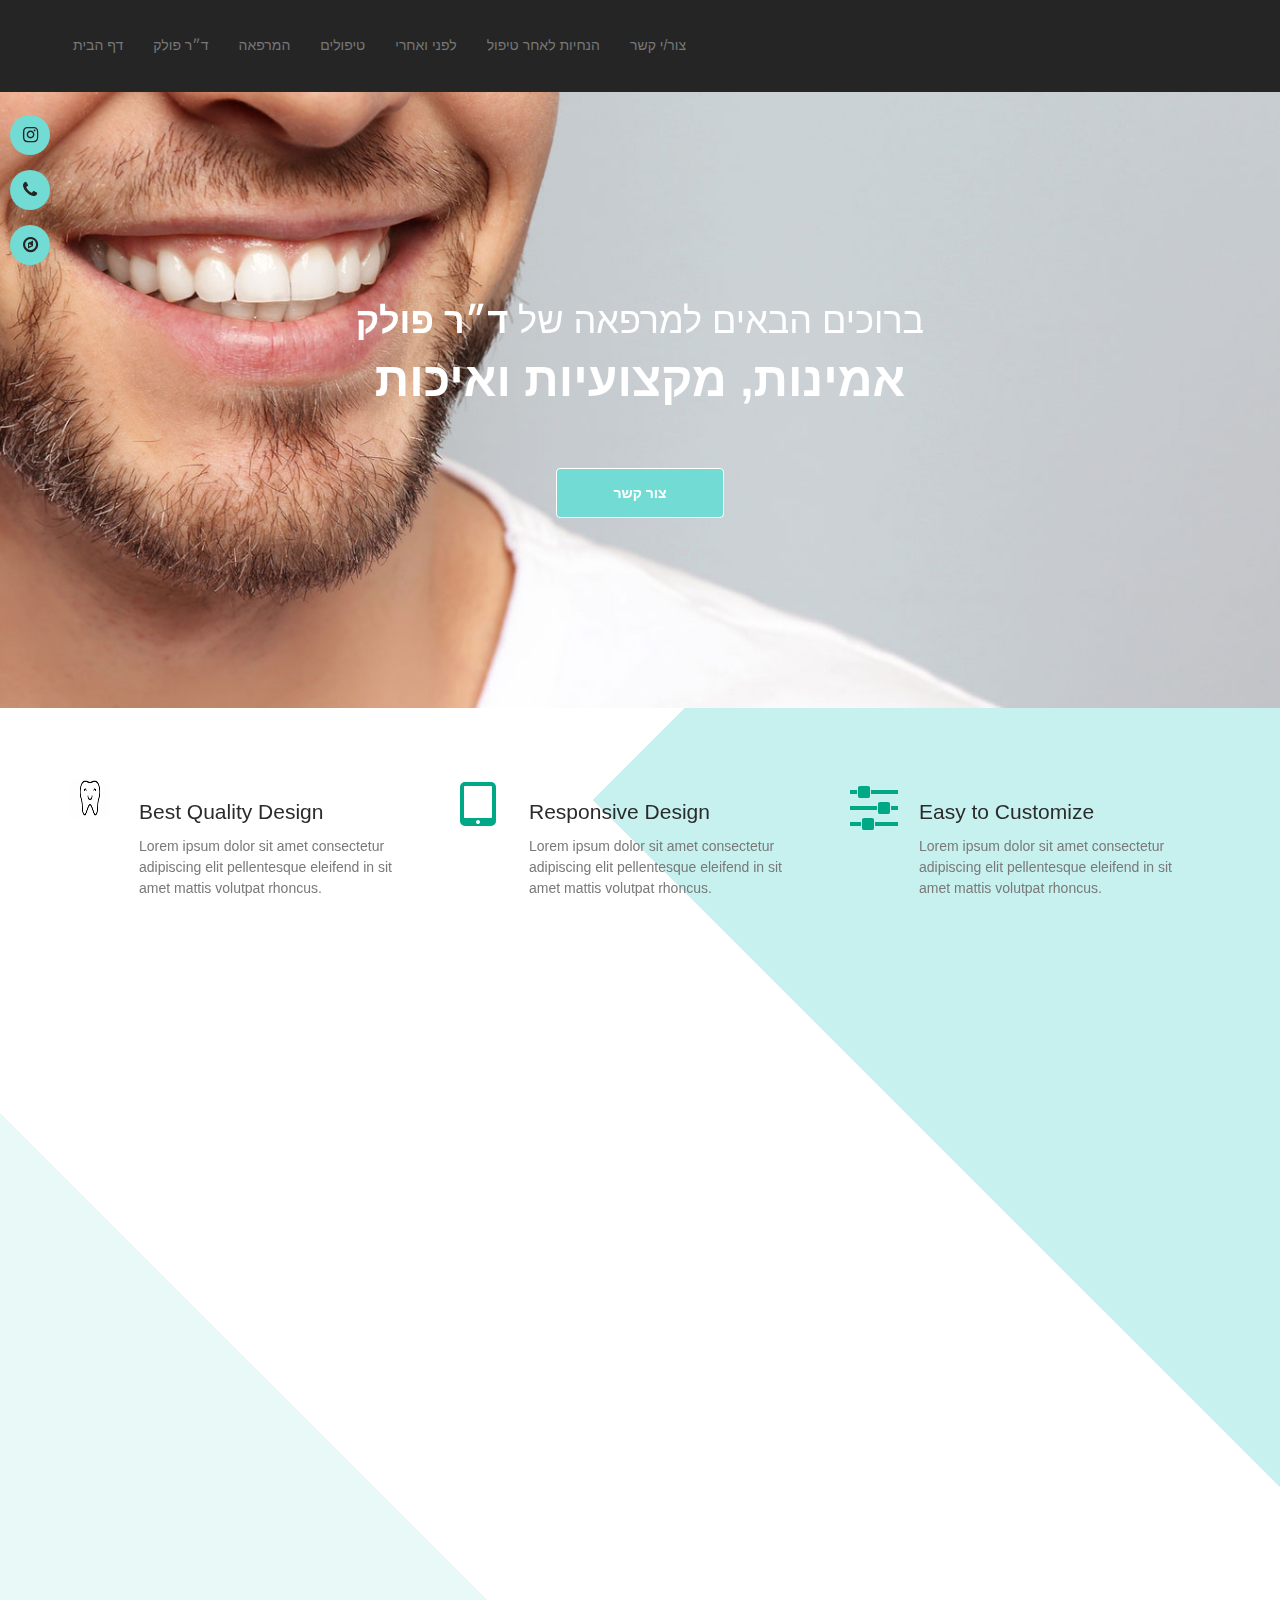
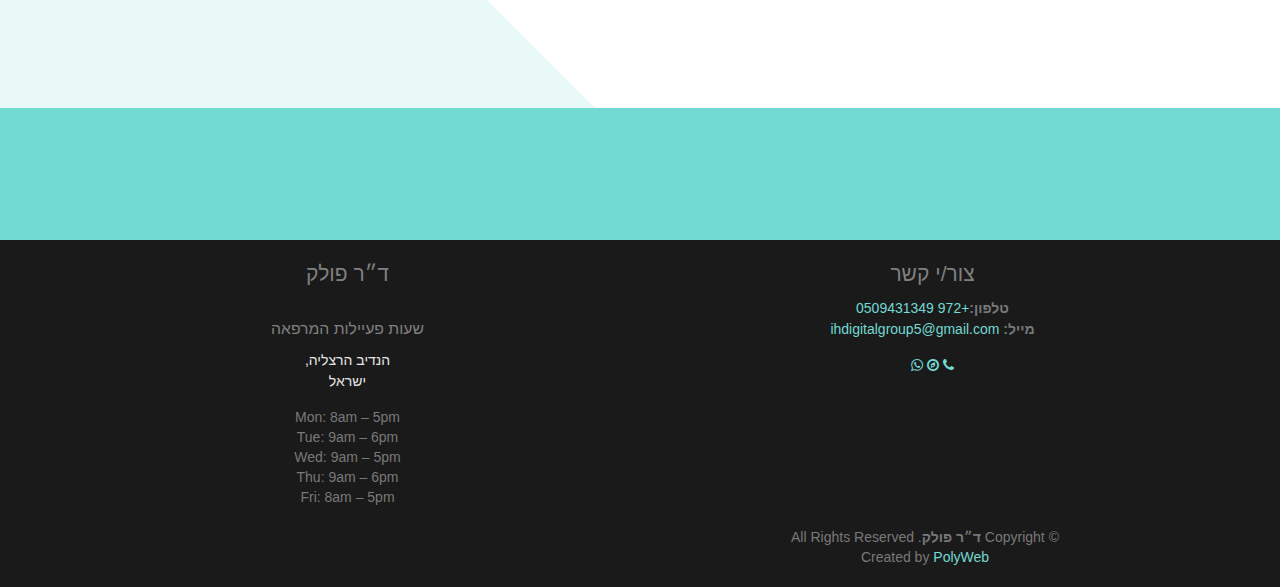
==== commit 5c3f6317: "new1" ====
--- a/index.html
+++ b/index.html
@@ -163,7 +163,7 @@
                 </section>
             <section id="home2" class="home2 bg-black fix hidden-lg hidden-md">
                 
-                    <div class="row">
+                    <div class="container">
                         
                         <div class="main_home text-center">
                             <img src="image (2).png" style="width: 150px; height: 200px; margin-top: -200px; padding-bottom: 20px;">
@@ -196,7 +196,7 @@
                             <div class="col-md-4">
                                 <div class="features_item sm-m-top-30">
                                     <div class="f_item_icon">
-                                        <i class="fa fa-thumbs-o-up"></i>
+                                       <img src="334-3344323_smiling-tooth-rubber-stamp-smiling-tooth.png" style="height: 40px; width: 40px;">
                                     </div>
                                     
                                     <div class="f_item_text">
@@ -344,41 +344,42 @@
             
                     <div class="row">
             
-                      <div class="col-lg-6">
-            
-                        <div class="row">
-            
-                            <div class="col-sm-6">
+                    
+            
+                        
+            
+                            <div class="col-sm-6" style="text-align: center;" style="align-content: center;">
+                                <div class="footer-info">
+                                    <h3>ד״ר פולק</h3>
+                                  </div>
                                 <div class="footer-links">
-                                     <h5>שעות פעיילות המרפאה</h5> <p><span class="business-address"><a style="color:#e6e6e6;" href="//www.google.com/maps/place/Massih+Orthodontics/@34.160593,-118.2643743,17z/data=!4m12!1m6!3m5!1s0x80c2c0553aad3055:0x72ef1b96dedf6748!2sMassih+Orthodontics!8m2!3d34.160566!4d-118.26455!3m4!1s0x80c2c0553aad3055:0x72ef1b96dedf6748!8m2!3d34.160566!4d-118.26455" role="link">1017 N. Pacific Ave. Suite A<br>Glendale, CA 91202</a></span></p> <ul><li> Mon: 8am – 5pm </li><li> Tue: 9am – 6pm </li><li> Wed: 9am – 5pm </li><li> Thu: 9am – 6pm </li><li> Fri: 8am – 5pm </li></ul> </div>
+                                     <h5>שעות פעיילות המרפאה</h5> <p><span class="business-address"><a style="color:#e6e6e6;" href="//www.google.com/maps/place/Massih+Orthodontics/@34.160593,-118.2643743,17z/data=!4m12!1m6!3m5!1s0x80c2c0553aad3055:0x72ef1b96dedf6748!2sMassih+Orthodontics!8m2!3d34.160566!4d-118.26455!3m4!1s0x80c2c0553aad3055:0x72ef1b96dedf6748!8m2!3d34.160566!4d-118.26455" role="link">הנדיב
+                                        הרצליה, <br> ישראל</a></span></p> <ul><li> Mon: 8am – 5pm </li><li> Tue: 9am – 6pm </li><li> Wed: 9am – 5pm </li><li> Thu: 9am – 6pm </li><li> Fri: 8am – 5pm </li></ul> </div>
                                 </div>
                           <div class="col-sm-6">
-        
-                            <h1></h1>
-                                            <div class="footer-info">
-                                              <h3>ד״ר פולק</h3>
-                                            </div>
+
                             
-                                            <div class="social-links">
-                                              <a href="#" class="facebook"><i class="fa fa-facebook"></i></a>
-                                              <a href="#" class="instagram"><i class="fa fa-instagram"></i></a>
-                                              <a href="https://api.whatsapp.com/send?phone=972509431349" class="linkedin"><i class="fa fa-whatsapp"></i></a>
-                                            </div>
                             
-                                          </div>
+                                      
+                                            
                           
             
                             <div class="footer-links">
-                              <h4>Contact Us</h4>
+                              <h3>צור/י קשר</h3>
                               <p>
-                                <strong>Phone:</strong><a href="https://api.whatsapp.com/send?phone=972509431349">+972 0509431349</a> <br>
-                                <strong>Email:</strong> <a href="mailto:ihdigitalgroup5@gmail.com">ihdigitalgroup5@gmail.com</a><br>
+                                <strong>טלפון:</strong><a href="https://api.whatsapp.com/send?phone=972509431349">+972 0509431349</a> <br>
+                                <strong>מייל:</strong> <a href="mailto:ihdigitalgroup5@gmail.com">ihdigitalgroup5@gmail.com</a><br>
             
                                 
                               </p>
-                            </div>
-            
-                            
+                              <div class="social-links">
+                                <a href="#" class="facebook"><i class="fa fa-phone"></i></a>
+                                <a href="#" class="instagram"><i class="fa fa-compass"></i></a>
+                                <a href="https://api.whatsapp.com/send?phone=972509431349" class="linkedin"><i class="fa fa-whatsapp"></i></a>
+                              </div>
+                            </div>
+            
+                          </div>
             
                           </div>
             
--- a/styles.css
+++ b/styles.css
@@ -52,7 +52,7 @@
   -ms-transform: skewY(-30deg) rotate(60deg);
   transform: skewY(-30deg) rotate(60deg);
 
-  background-color: #fff;
+  background-color: #71dbd4;
 
   border: 8px solid #71dbd4;
 }
--- a/assets/css/style.css
+++ b/assets/css/style.css
@@ -406,11 +406,11 @@
   color: #fff;
   background-color: #71dbd4;
   border: 1px solid;
-  border-color: #71dbd4;
+  border-color: #fff;
 }
 .btn-primary:hover {
   background-color: #eee;
-  border-color: #eee;
+  border-color: #71dbd4;
   color: #71dbd4;
 }
 
@@ -1516,7 +1516,7 @@
   .footer-top h1,
   h3,
   h5 {
-    color: #2b2b2b;
+    color: grey;
     padding-top: 20px;
   }
 }
@@ -1603,7 +1603,7 @@
   }
 
   .footer-top h3 {
-    color: #2b2b2b;
+    color: grey;
   }
 
   .copyright {
@@ -1645,6 +1645,10 @@
 @media only screen and (min-width: 320px) {
   #footerpage {
     background-color: none;
+  }
+
+  .footer-links {
+    text-align: center;
   }
 }
 
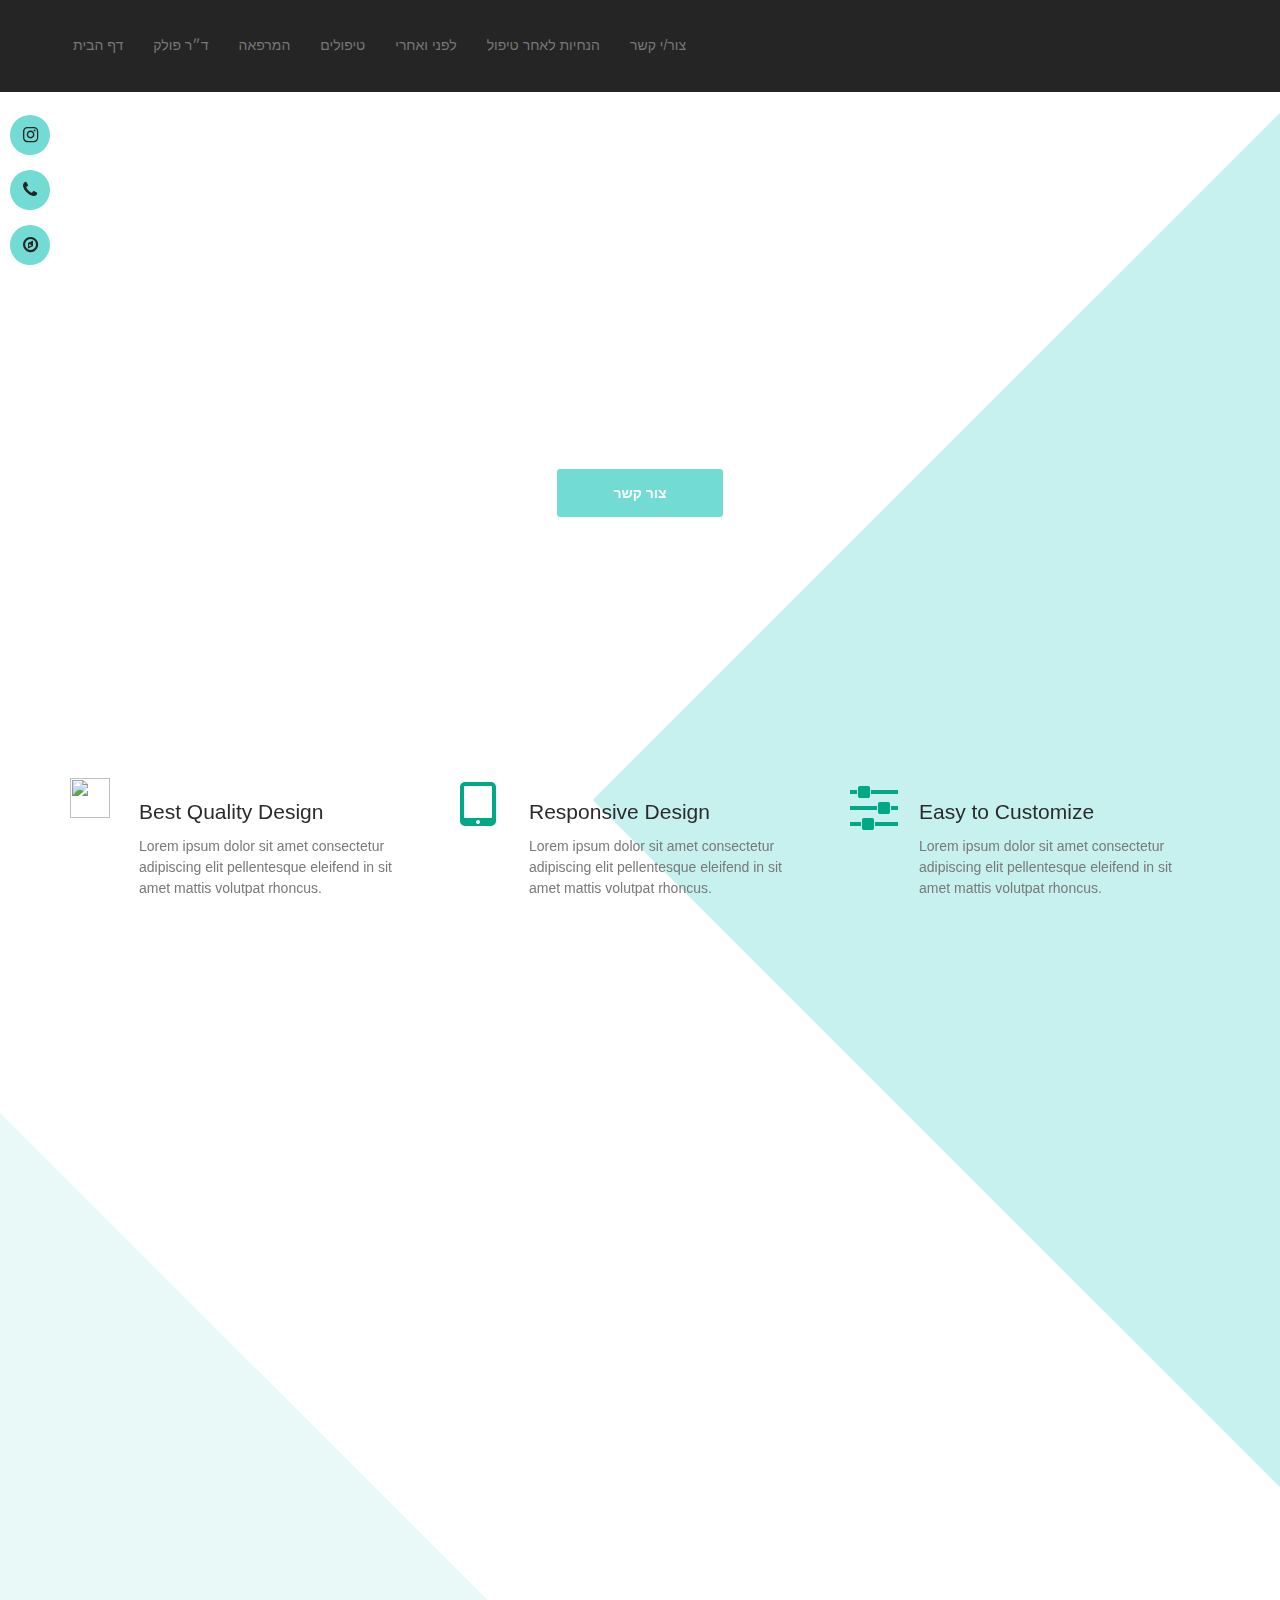
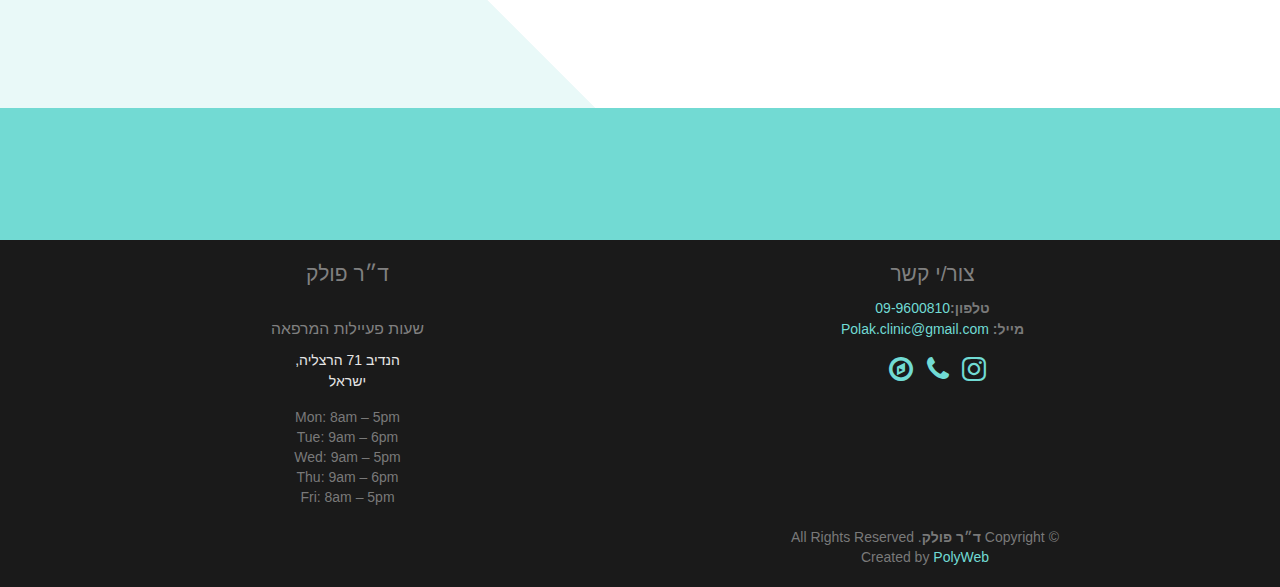
==== commit 39da0ae0: "new2" ====
--- a/index.html
+++ b/index.html
@@ -196,7 +196,7 @@
                             <div class="col-md-4">
                                 <div class="features_item sm-m-top-30">
                                     <div class="f_item_icon">
-                                       <img src="334-3344323_smiling-tooth-rubber-stamp-smiling-tooth.png" style="height: 40px; width: 40px;">
+                                       <img src="." style="height: 40px; width: 40px;">
                                     </div>
                                     
                                     <div class="f_item_text">
@@ -248,7 +248,7 @@
                 <li class="hex">
                     <a class="hexIn" background-color="#71dbd4";>
                         <!--Instagram -->
-                        <img src="#" alt="" height="10px" width="10px"/>
+                        <img src="pollak.html" alt="" height="10px" width="10px"/>
                         <h1> ד״ר פולק</h1>
                         <p>אודות</p>
                     </a>
@@ -256,13 +256,13 @@
                 <li class="hex">
                     <a class="hexIn" href="#">
                         <!--Twitter -->
-                        <img src="#" alt="" />
+                        <img src="treatments.html" alt="" />
                         <h1>טיפולים</h1>
                         <p>טיפולים שאנו מבצעים במרפאה</p>
                     </a>
                 </li>
                 <li class="hex">
-                    <a class="hexIn" href="#">
+                    <a class="hexIn" href="after-care.html">
                         <!--Facebook -->
                         <img src="#" alt="" />
                         <h1>הנחיות </h1>
@@ -270,7 +270,7 @@
                     </a>
                 </li>
                 <li class="hex">
-                    <a class="hexIn" href="#">
+                    <a class="hexIn" href="clinic.html">
                         <!--Youtube -->
                         <img src="#" alt="" />
                         <h1>המרפאה</h1>
@@ -278,7 +278,7 @@
                     </a>
                 </li>
                 <li class="hex">
-                    <a class="hexIn" href="#">
+                    <a class="hexIn" href="page.html">
                         <!--Website -->
                         <img src="#" alt="" />
                         <h1>צור/י קשר</h1>
@@ -301,9 +301,10 @@
                     <div class="col-lg-6 wow fadeInUp pt-5 pt-lg-0" data-aos="fade-left" data-aos-delay="150" dir="rtl">
                       <h4>המרפאה</h4>
                       <p>
-          We Provide our clients all the tools they need to help them build and grow thier business  .         </p>
+          המרפאה שלנו נוסדה בשנת 2012 ע״י ד״ר פולק,
+                    </p>
                       <p>
-          We are exited to start working with you, <br>feel free to contact us were only one click away     .       </p>
+        המרפאה ממוקמת בהרצליה ומתמחה במגוון טיפולי חניכיים והשתלות שיניים.        </p>
                     </div>
                   </div>
           
@@ -353,7 +354,7 @@
                                     <h3>ד״ר פולק</h3>
                                   </div>
                                 <div class="footer-links">
-                                     <h5>שעות פעיילות המרפאה</h5> <p><span class="business-address"><a style="color:#e6e6e6;" href="//www.google.com/maps/place/Massih+Orthodontics/@34.160593,-118.2643743,17z/data=!4m12!1m6!3m5!1s0x80c2c0553aad3055:0x72ef1b96dedf6748!2sMassih+Orthodontics!8m2!3d34.160566!4d-118.26455!3m4!1s0x80c2c0553aad3055:0x72ef1b96dedf6748!8m2!3d34.160566!4d-118.26455" role="link">הנדיב
+                                     <h5>שעות פעיילות המרפאה</h5> <p><span class="business-address"><a style="color:#e6e6e6;" href="//www.google.com/maps/place/Massih+Orthodontics/@34.160593,-118.2643743,17z/data=!4m12!1m6!3m5!1s0x80c2c0553aad3055:0x72ef1b96dedf6748!2sMassih+Orthodontics!8m2!3d34.160566!4d-118.26455!3m4!1s0x80c2c0553aad3055:0x72ef1b96dedf6748!8m2!3d34.160566!4d-118.26455" role="link">  הנדיב 71
                                         הרצליה, <br> ישראל</a></span></p> <ul><li> Mon: 8am – 5pm </li><li> Tue: 9am – 6pm </li><li> Wed: 9am – 5pm </li><li> Thu: 9am – 6pm </li><li> Fri: 8am – 5pm </li></ul> </div>
                                 </div>
                           <div class="col-sm-6">
@@ -367,16 +368,15 @@
                             <div class="footer-links">
                               <h3>צור/י קשר</h3>
                               <p>
-                                <strong>טלפון:</strong><a href="https://api.whatsapp.com/send?phone=972509431349">+972 0509431349</a> <br>
-                                <strong>מייל:</strong> <a href="mailto:ihdigitalgroup5@gmail.com">ihdigitalgroup5@gmail.com</a><br>
+                                <strong>טלפון:</strong><a href="tel:099600810">09-9600810</a> <br>
+                                <strong>מייל:</strong> <a href="mailto:Polak.clinic@gmail.com">Polak.clinic@gmail.com</a><br>
             
                                 
                               </p>
-                              <div class="social-links">
-                                <a href="#" class="facebook"><i class="fa fa-phone"></i></a>
-                                <a href="#" class="instagram"><i class="fa fa-compass"></i></a>
-                                <a href="https://api.whatsapp.com/send?phone=972509431349" class="linkedin"><i class="fa fa-whatsapp"></i></a>
-                              </div>
+                              <div class="social-links" >
+                               <a href="#" role="link" style="margin-left: 10px;"><i class="fa fa-instagram fa-2x" aria-hidden="true"></i></a> <a href="tel:09-9600810" target="_blank" role="link" style="margin-left: 10px;"><i class="fa fa-phone fa-2x" aria-hidden="true"></i></a> <a href="https://ul.waze.com/ul?ll=32.17041800%2C34.83164790&navigate=yes" target="_blank" role="link" style="margin-left: 10px;"><i class="fa fa-compass fa-2x" aria-hidden="true"></i></a> 
+
+                            </div>
                             </div>
             
                           </div>
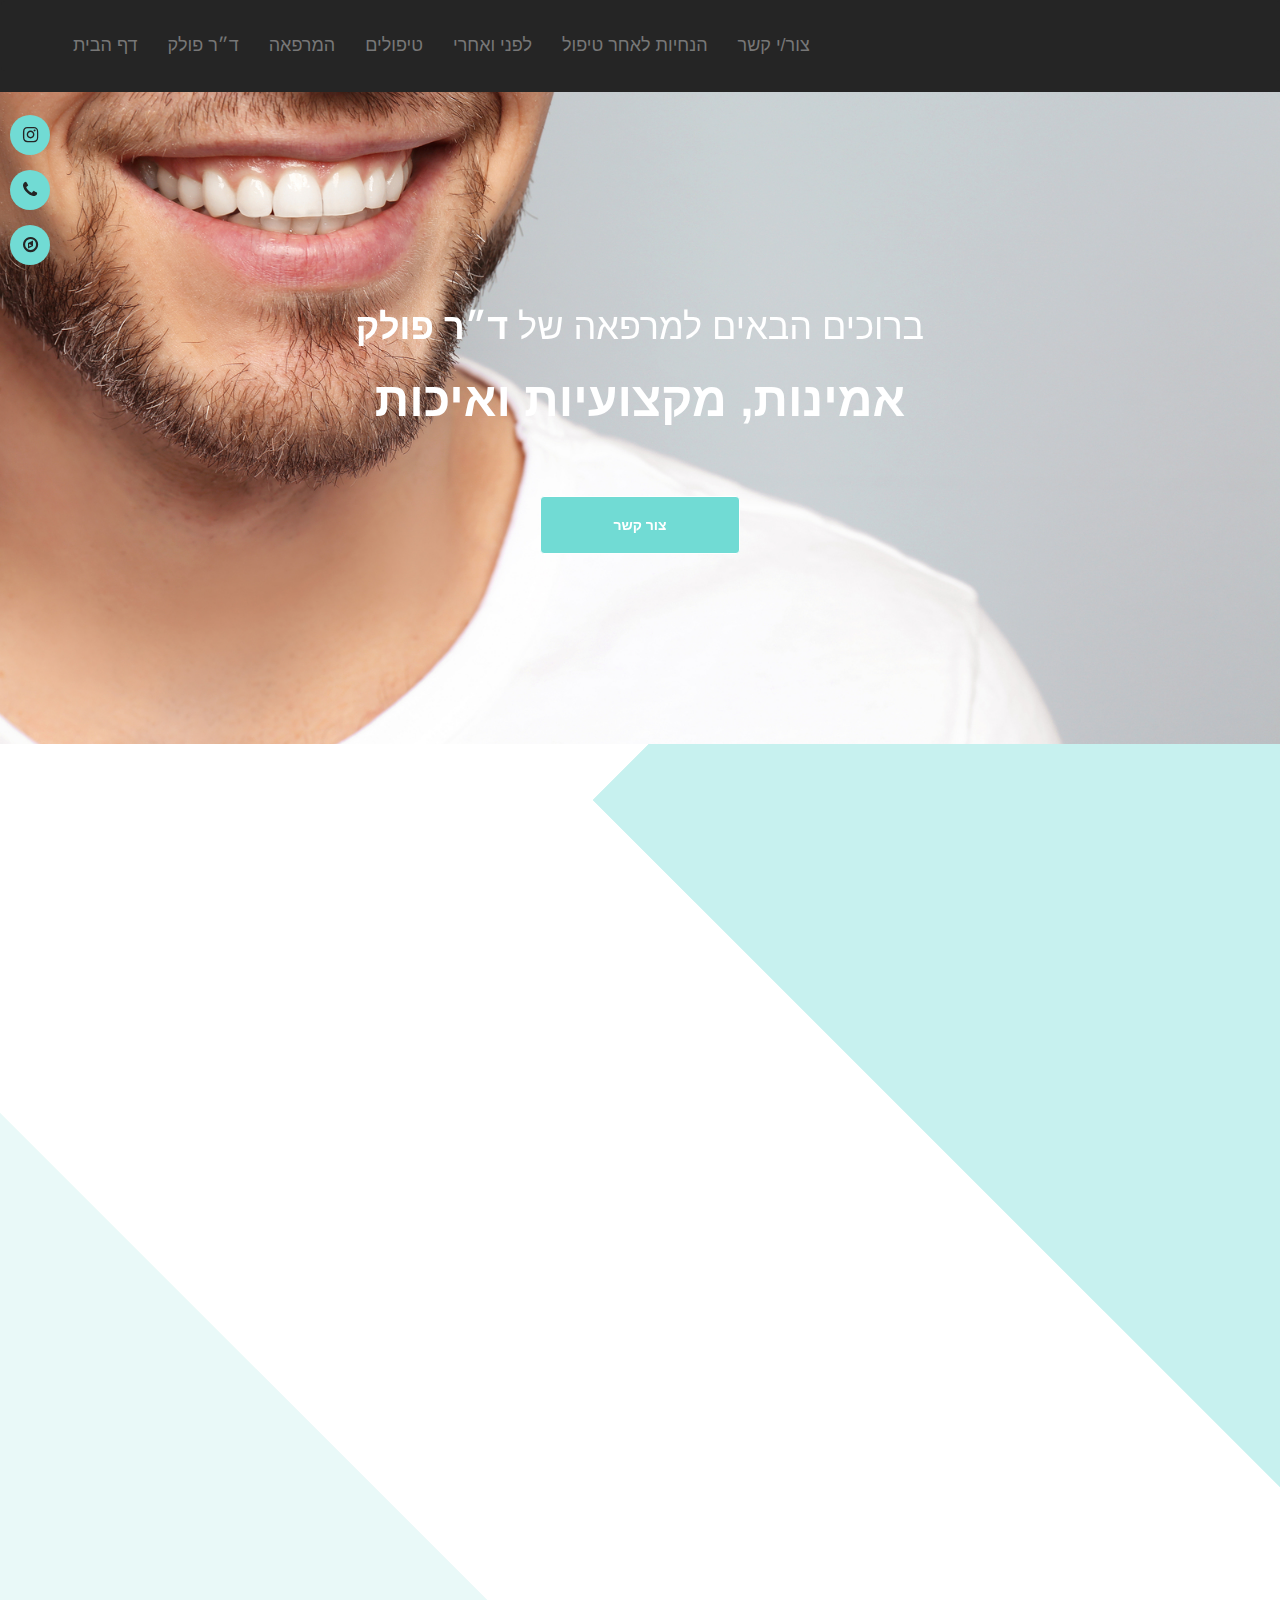
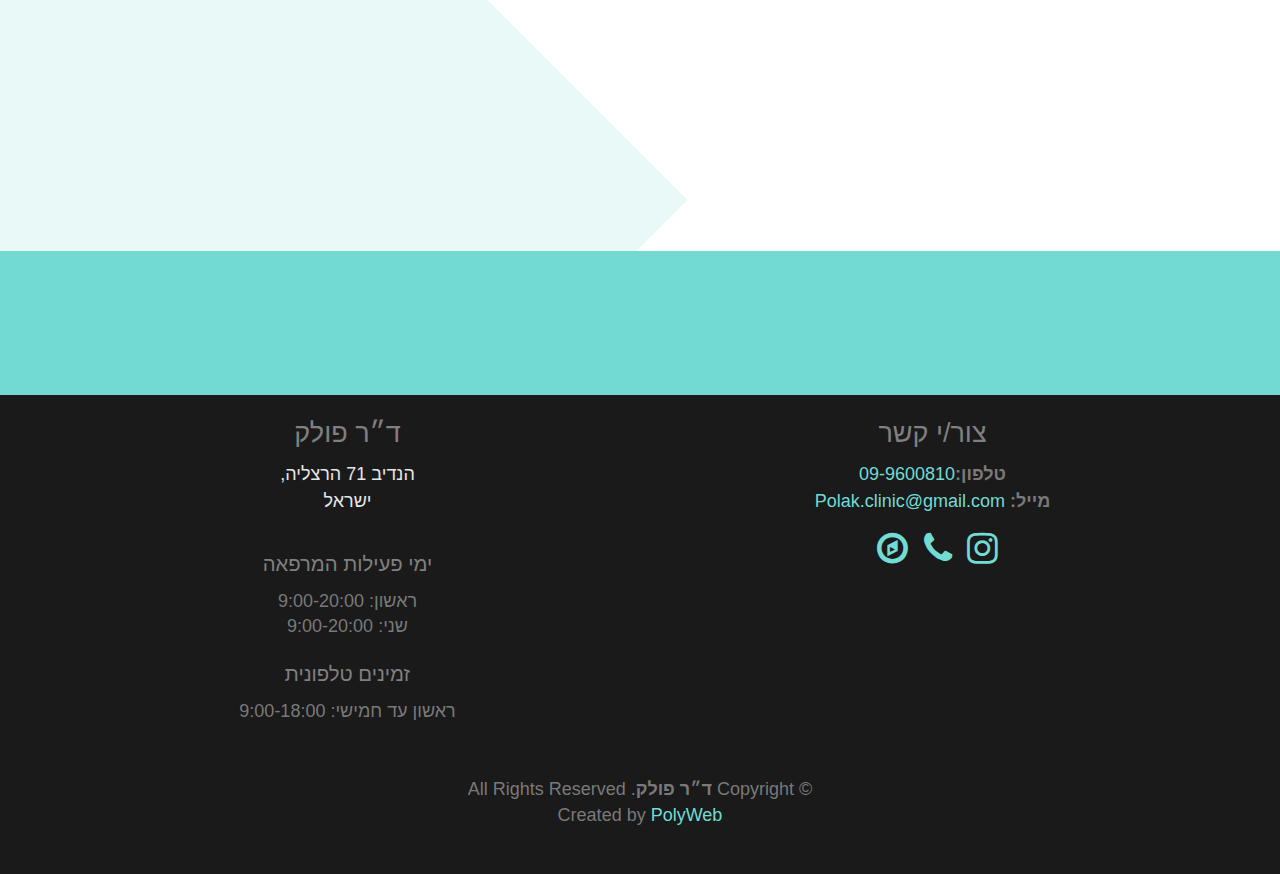
==== commit 9e35a118: "new3" ====
--- a/index.html
+++ b/index.html
@@ -130,7 +130,7 @@
            
             <!--Home Sections-->
             <section id="home" class="home bg-black fix hidden-xs">
-                
+
                 <div class="overlay"></div>
                 <div class="container">
                     <div class="row">
@@ -140,7 +140,7 @@
                                     <div data-aos="fade-left" data-aos-duration="2400">
                                     <div aria-live="polite" class="slick-list draggable"><div class="slick-track" role="listbox" style="opacity: 1; width: 1140px; transform: translate3d(0px, 0px, 0px);"><div class="slid_item slick-slide slick-current slick-active" data-slick-index="0" aria-hidden="false" tabindex="-1" role="option" aria-describedby="slick-slide00" style="width: 1140px;">
                                         <div class="home_text ">
-                                           
+
                                             <h2 class="text-white">ברוכים הבאים למרפאה של  <strong>ד״ר פולק</strong></h2>
                                             <h1 class="text-white">אמינות, מקצועיות ואיכות</h1>
                                         </div>
@@ -189,20 +189,20 @@
             <section id="features" class="features">
                 <div id="background" class="hidden-xs"> <div id="background-left"> <div class="background-pattern"></div> <div class="background-pattern"></div> <div class="background-pattern"></div> <div class="background-pattern"></div> <div class="background-pattern"></div> <div class="background-pattern"></div> </div> <div id="background-right"> <div class="background-pattern"></div> <div class="background-pattern"></div> <div class="background-pattern"></div> <div class="background-pattern"></div> <div class="background-pattern"></div> <div class="background-pattern"></div> </div> </div>
 
-                <div class="container">
+                <div class="container" dir="rtl">
                     <div class="row">
                         <div class="main_features fix roomy-70">
                             <div data-aos="fade-left"data-aos-delay="50">
                             <div class="col-md-4">
                                 <div class="features_item sm-m-top-30">
                                     <div class="f_item_icon">
-                                       <img src="." style="height: 40px; width: 40px;">
+                                       
                                     </div>
                                     
-                                    <div class="f_item_text">
-                                        <h3>Best Quality Design</h3>
-                                        <p>Lorem ipsum dolor sit amet consectetur adipiscing elit pellentesque eleifend
-                                            in sit amet mattis volutpat rhoncus.</p>
+                                    <div class="f_item_text" >
+                                        <i class="fa fa-check  fa-3x " style="color:#07a885;"></i>
+                                        <h3>רפואה מונעת</h3>
+                                        <p> אנו מתרכזים לא רק בטיפול במחלות, אלא גם במניעתן, על מנת לשמור על שיניך לשנים רבות.</p>
                                     </div>
                                 </div>
                             </div>
@@ -210,13 +210,12 @@
                             <div data-aos="fade-left"data-aos-delay="100">
                             <div class="col-md-4">
                                 <div class="features_item sm-m-top-30">
-                                    <div class="f_item_icon">
-                                        <i class="fa fa-tablet"></i>
-                                    </div>
+                                   
                                     <div class="f_item_text">
-                                        <h3>Responsive Design</h3>
-                                        <p>Lorem ipsum dolor sit amet consectetur adipiscing elit pellentesque eleifend
-                                            in sit amet mattis volutpat rhoncus.</p>
+                                        <i class="fa fa-check  fa-3x " style="color:#07a885;"></i>
+
+                                        <h3>חדשנות</h3>
+                                        <p>במאה ה 21, על הצוות הרפואי ועל המרפאה להתעדכן בכל עת בחידושים ובהתפתחויות המקצועיות. הציוד שעומד לרשותנו הוא מהמתקדמים והמובילים בעולם.</p>
                                     </div>
                                 </div>
                             </div>
@@ -224,13 +223,12 @@
                             <div data-aos="fade-left" data-aos-delay="150">
                             <div class="col-md-4">
                                 <div class="features_item sm-m-top-30">
-                                    <div class="f_item_icon">
-                                        <i class="fa fa-sliders"></i>
-                                    </div>
+                                  
                                     <div class="f_item_text">
-                                        <h3>Easy to Customize</h3>
-                                        <p>Lorem ipsum dolor sit amet consectetur adipiscing elit pellentesque eleifend
-                                            in sit amet mattis volutpat rhoncus.</p>
+                                        <i class="fa fa-check  fa-3x " style="color:#07a885;"></i>
+
+                                        <h3>אמינות ושרות</h3>
+                                        <p>אנו מקפידים להעביר למטופל את כל האינפורמציה בקשר למצבו ולטיפול הדרוש לו, וצוות המרפאה דואג באופן מסור לקשר ישיר ואישי עם כל מטופל וקשוב לצרכיו.</p>
                                     </div>
                                 </div>
                             </div>
@@ -246,17 +244,17 @@
             <div data-aos="fade-left" data-aos-delay="150">
             <ul id="hexGrid">
                 <li class="hex">
-                    <a class="hexIn" background-color="#71dbd4";>
+                    <a class="hexIn" background-color="#71dbd4" href="pollak.html">
                         <!--Instagram -->
-                        <img src="pollak.html" alt="" height="10px" width="10px"/>
+                        <img src="#" alt="" height="10px" width="10px"/>
                         <h1> ד״ר פולק</h1>
                         <p>אודות</p>
                     </a>
                 </li>
                 <li class="hex">
-                    <a class="hexIn" href="#">
+                    <a class="hexIn" href="treatments.html">
                         <!--Twitter -->
-                        <img src="treatments.html" alt="" />
+                        <img src="#" alt="" />
                         <h1>טיפולים</h1>
                         <p>טיפולים שאנו מבצעים במרפאה</p>
                     </a>
@@ -298,7 +296,7 @@
                     <div class="col-lg-6" data-aos="fade-right" data-aos-delay="100">
                       <img src="undraw_doctors_hwty.svg" class="img-fluid" alt="">
                     </div>
-                    <div class="col-lg-6 wow fadeInUp pt-5 pt-lg-0" data-aos="fade-left" data-aos-delay="150" dir="rtl">
+                    <div class="col-lg-6 wow fadeInUp pt-5 pt-lg-0" data-aos="fade-left" data-aos-delay="150" dir="rtl" style="padding-top:100px ;">
                       <h4>המרפאה</h4>
                       <p>
           המרפאה שלנו נוסדה בשנת 2012 ע״י ד״ר פולק,
@@ -354,8 +352,8 @@
                                     <h3>ד״ר פולק</h3>
                                   </div>
                                 <div class="footer-links">
-                                     <h5>שעות פעיילות המרפאה</h5> <p><span class="business-address"><a style="color:#e6e6e6;" href="//www.google.com/maps/place/Massih+Orthodontics/@34.160593,-118.2643743,17z/data=!4m12!1m6!3m5!1s0x80c2c0553aad3055:0x72ef1b96dedf6748!2sMassih+Orthodontics!8m2!3d34.160566!4d-118.26455!3m4!1s0x80c2c0553aad3055:0x72ef1b96dedf6748!8m2!3d34.160566!4d-118.26455" role="link">  הנדיב 71
-                                        הרצליה, <br> ישראל</a></span></p> <ul><li> Mon: 8am – 5pm </li><li> Tue: 9am – 6pm </li><li> Wed: 9am – 5pm </li><li> Thu: 9am – 6pm </li><li> Fri: 8am – 5pm </li></ul> </div>
+                                     <p><span class="business-address"><a style="color:#e6e6e6;" href="https://goo.gl/maps/fLGJrdeskMMAb2F9A" role="link">  הנדיב 71
+                                        הרצליה, <br> ישראל</a></span></p>  <h5>ימי פעילות המרפאה</h5> <ul dir="rtl"><li> ראשון: 9:00-20:00 </li><li> שני: 9:00-20:00 </ul>  <h5> זמינים טלפונית </h5><p>ראשון עד חמישי: 9:00-18:00</p></div>
                                 </div>
                           <div class="col-sm-6">
 
@@ -374,7 +372,7 @@
                                 
                               </p>
                               <div class="social-links" >
-                               <a href="#" role="link" style="margin-left: 10px;"><i class="fa fa-instagram fa-2x" aria-hidden="true"></i></a> <a href="tel:09-9600810" target="_blank" role="link" style="margin-left: 10px;"><i class="fa fa-phone fa-2x" aria-hidden="true"></i></a> <a href="https://ul.waze.com/ul?ll=32.17041800%2C34.83164790&navigate=yes" target="_blank" role="link" style="margin-left: 10px;"><i class="fa fa-compass fa-2x" aria-hidden="true"></i></a> 
+                               <a href="#" role="link" style="margin-left: 10px;"><i class="fa fa-instagram fa-2x" aria-hidden="true" > </i></a> <a href="tel:09-9600810" target="_blank" role="link"style="margin-left: 10px;" ><i class="fa fa-phone fa-2x" aria-hidden="true"></i></a> <a href="https://ul.waze.com/ul?ll=32.17041800%2C34.83164790&navigate=yes" target="_blank" role="link" style="margin-left: 10px;"><i class="fa fa-compass fa-2x" aria-hidden="true"></i></a> 
 
                             </div>
                             </div>
@@ -401,9 +399,9 @@
             
                   </div>
                 </div>
-            
-                <div class="container text-center ">
-                  <div class="copyright">
+            <br>
+            <br>
+                <div class="container text-center  " style="margin-bottom: 20px" style="margin-top:50px">
                     © Copyright <strong>ד״ר פולק</strong>. All Rights Reserved
                     <div class="credits">
                    
@@ -411,8 +409,7 @@
                       Created by <a href="https://polyweb.me/">PolyWeb</a>
                     </div>
                   </div>
-                  
-                </div>
+                <br>
               </footer>
 
 
--- a/assets/css/style.css
+++ b/assets/css/style.css
@@ -25,7 +25,7 @@
    ========================================================================== */
 html,
 body {
-  font-size: 14px;
+  font-size: 18px;
   color: #797979;
   width: 100%;
   padding: 0;
@@ -40,7 +40,9 @@
 /*------------------------------------------------------------------*/
 /*   IE10 in Windows 8 and Windows Phone 8 Bug fix
 /*-----------------------------------------------------------------*/
-
+*p {
+  font-size: ;
+}
 @-webkit-viewport {
   width: device-width;
 }
@@ -898,7 +900,7 @@
 ==================*/
 
 .home {
-  background: url(../images/home-bg.jpg) no-repeat scroll center center;
+  background: url(/home-bg.jpg.jpg) no-repeat scroll center center;
   background-size: cover;
   position: relative;
   padding-top: 300px;
